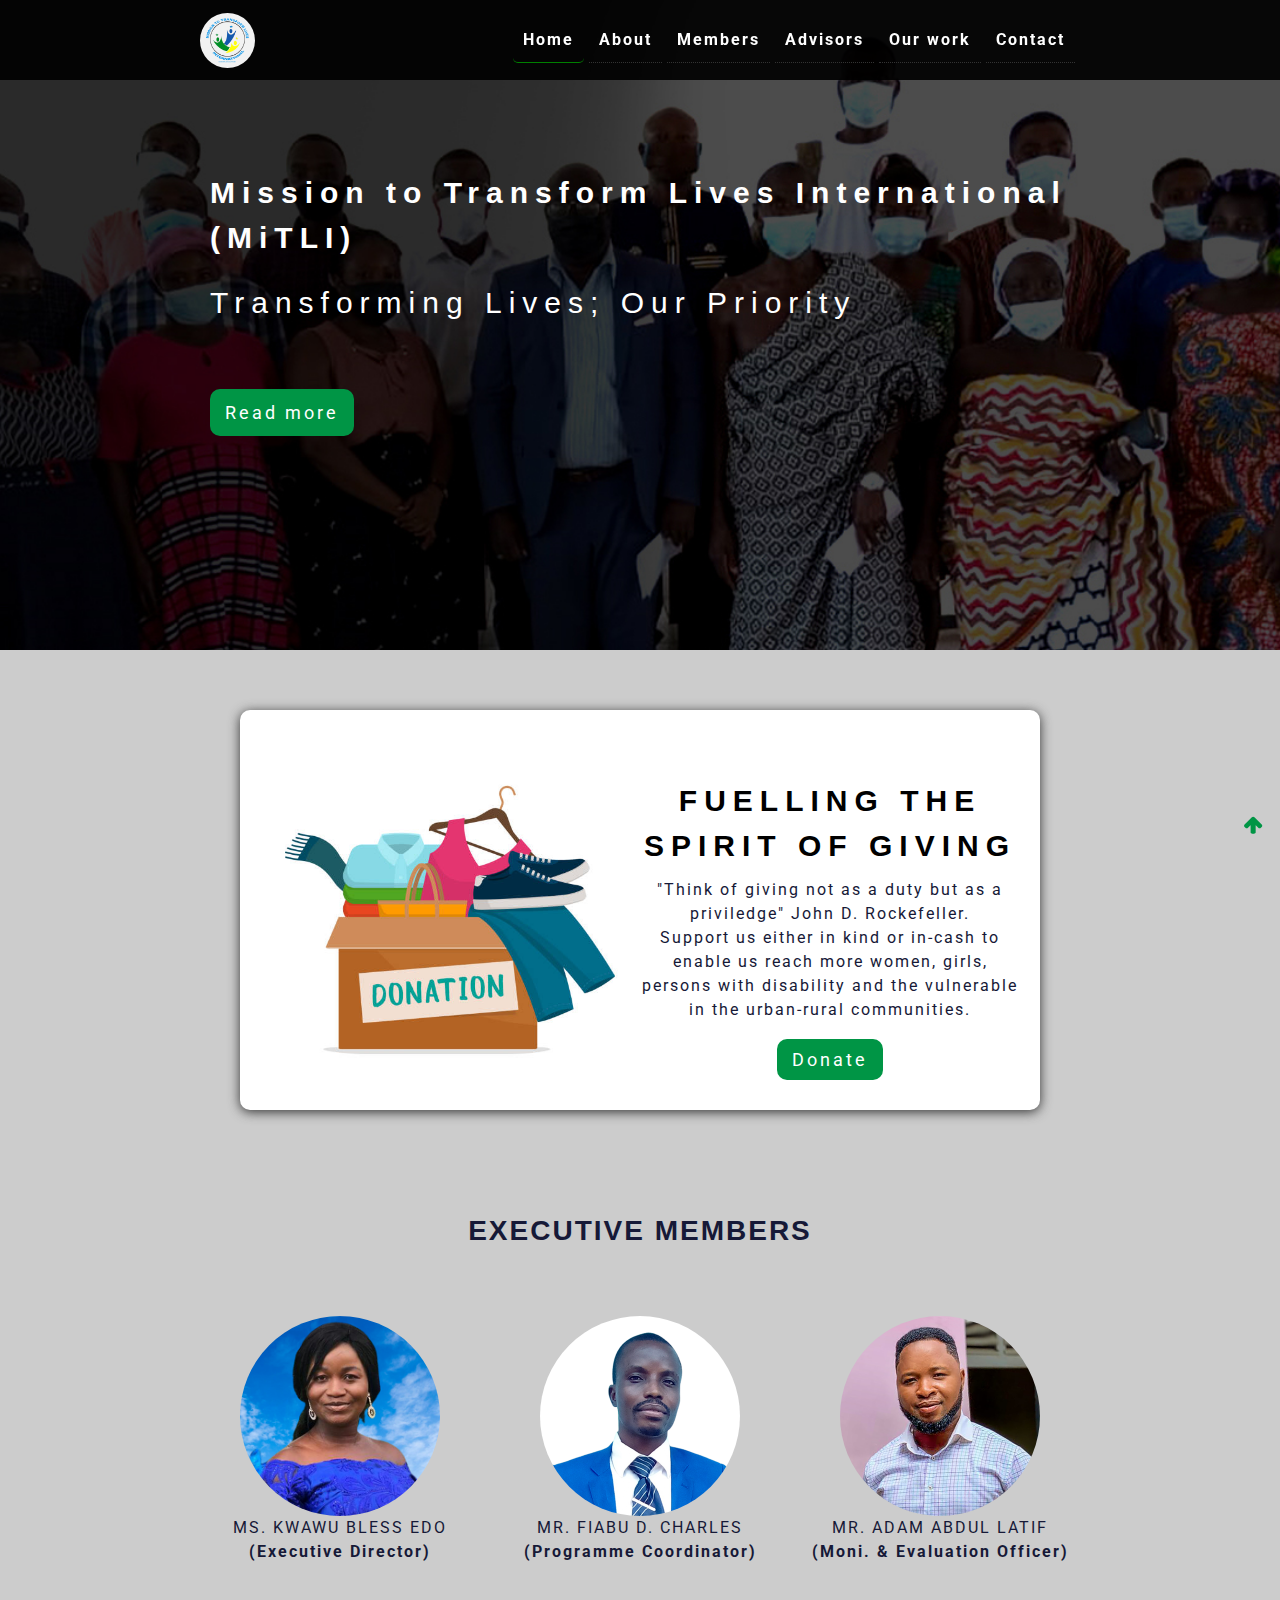
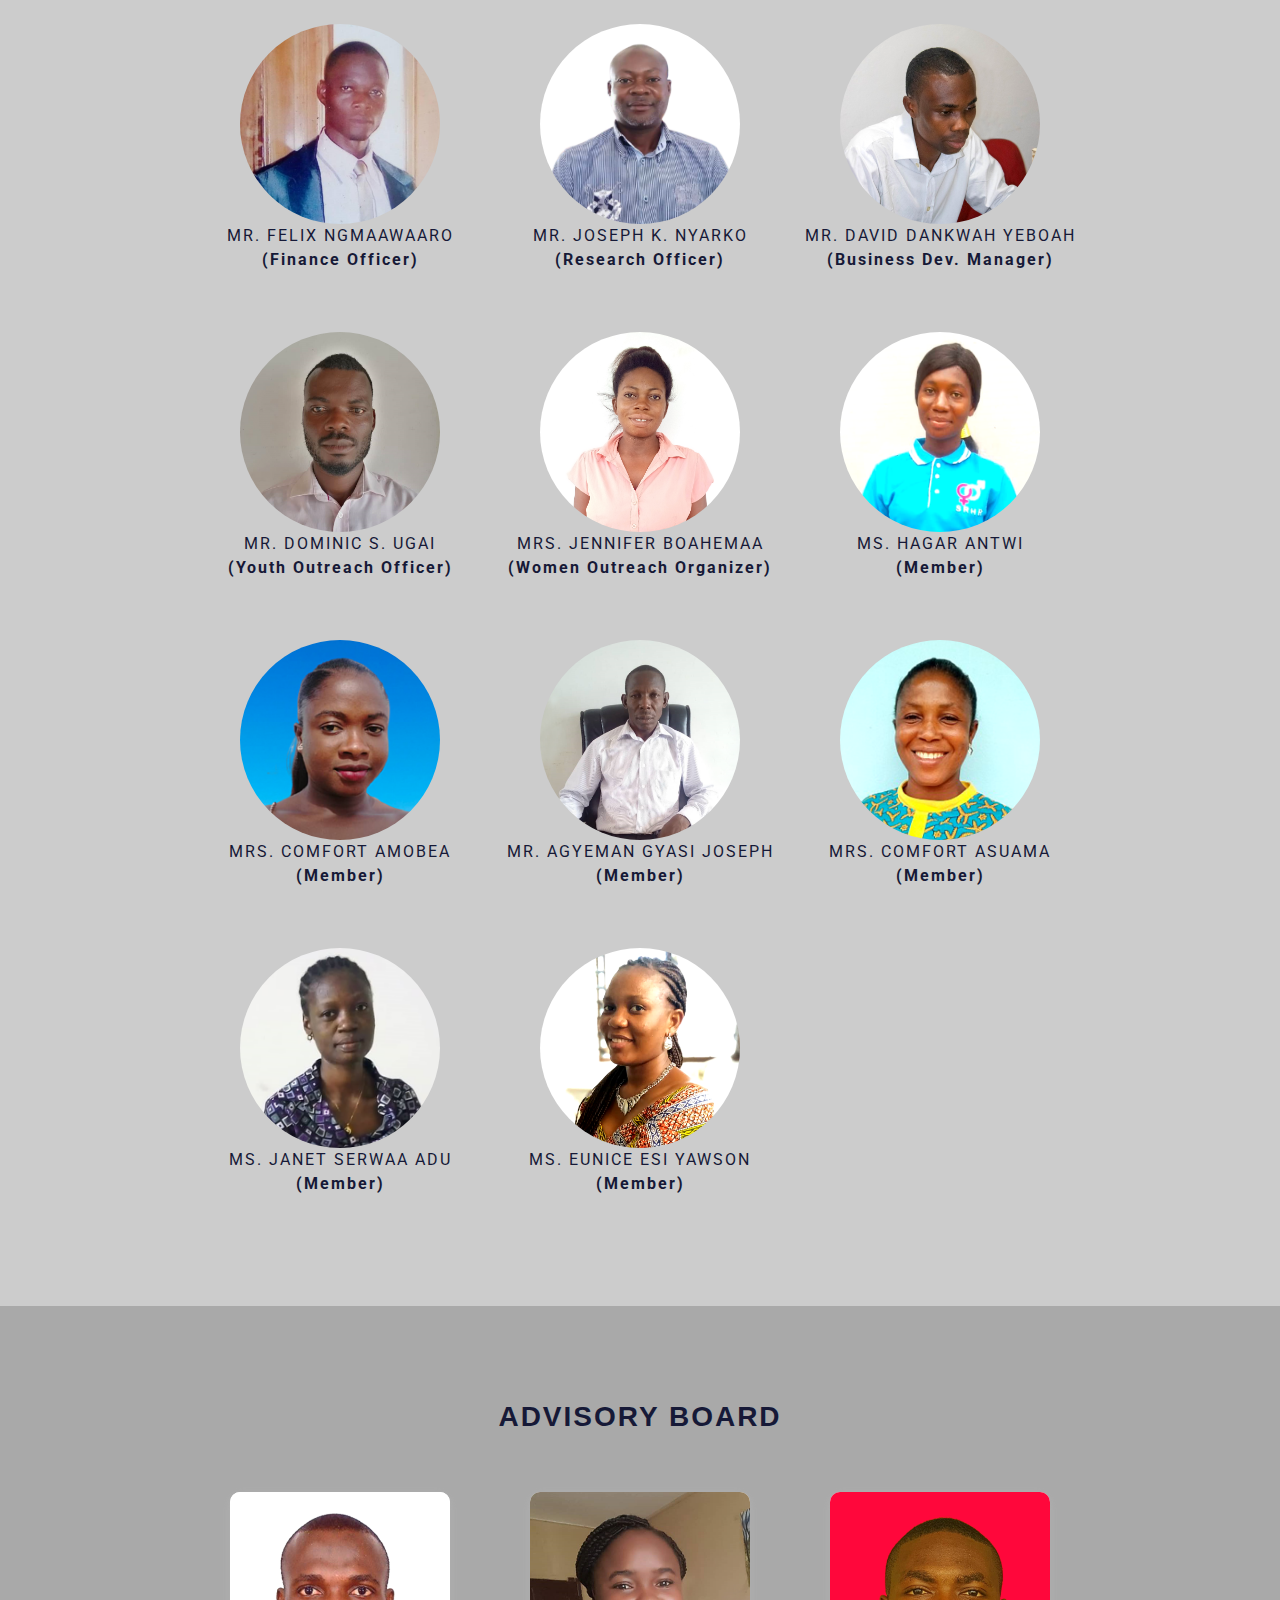
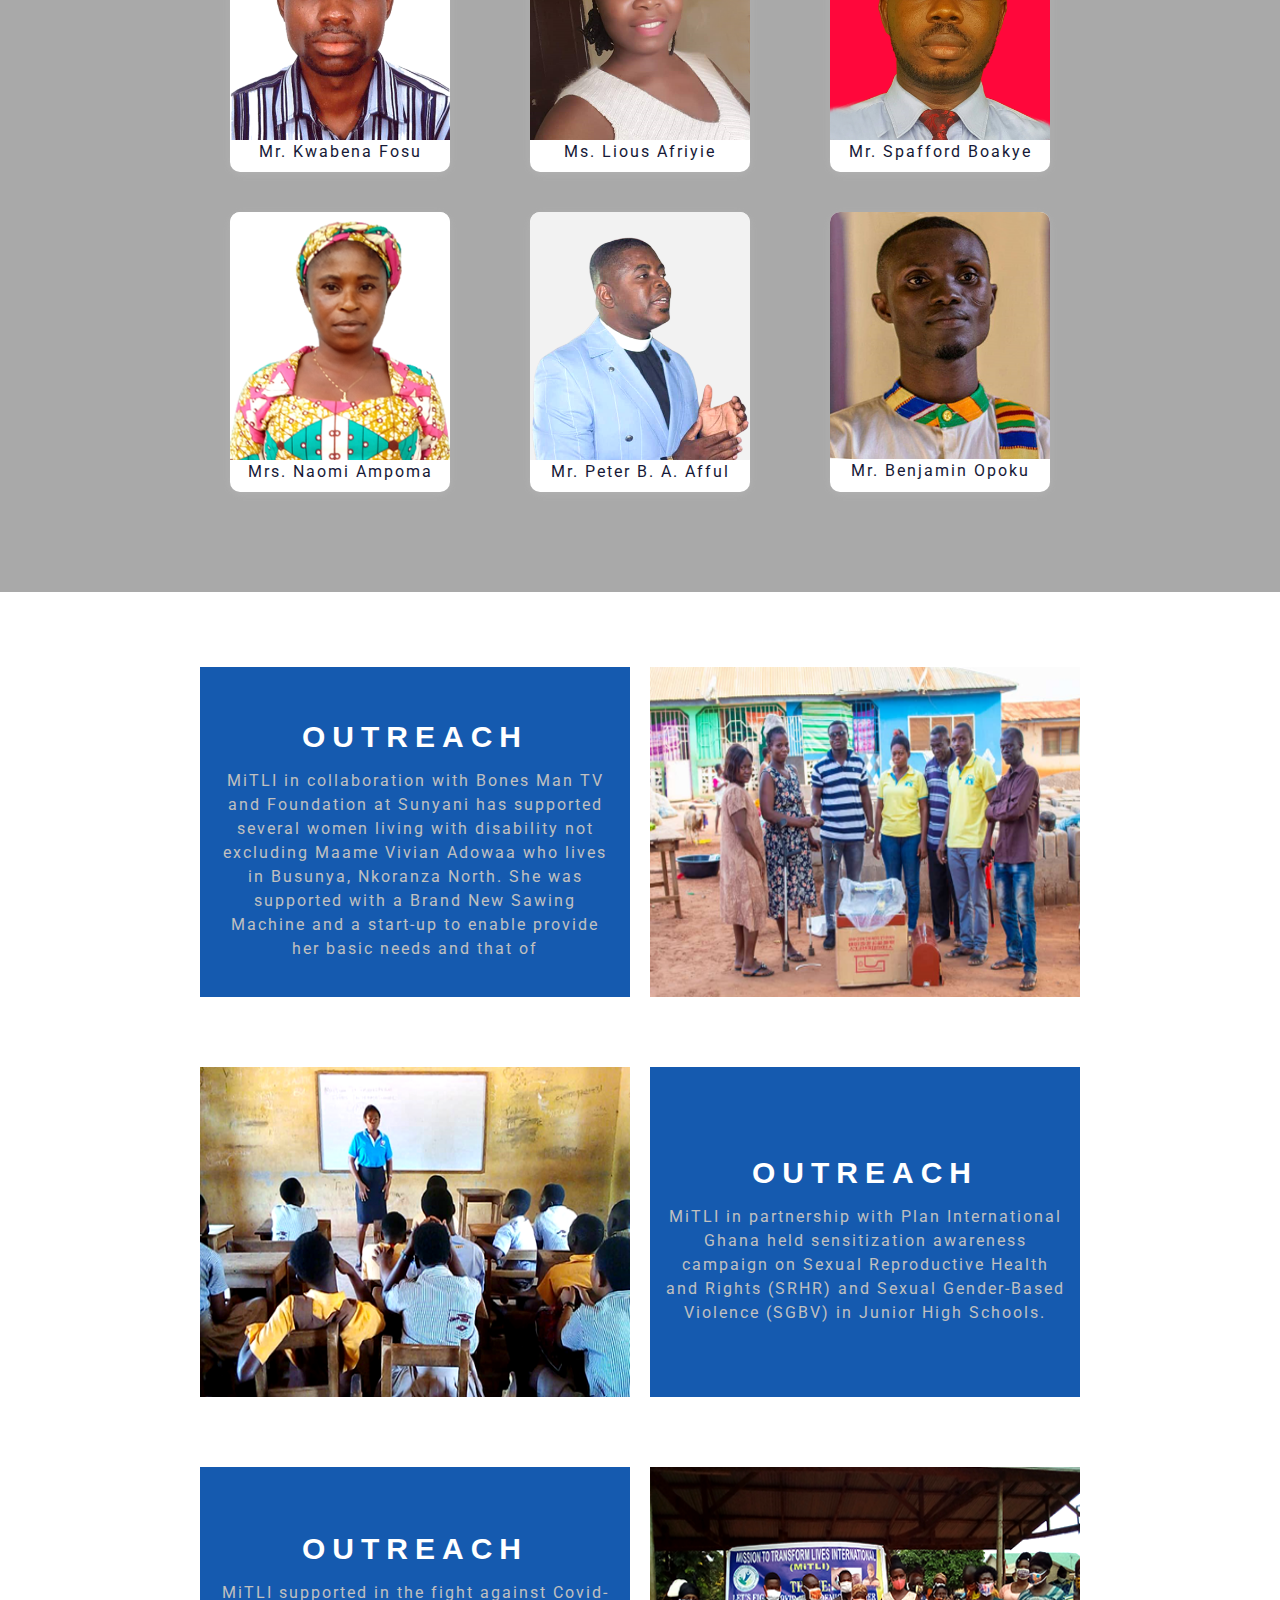
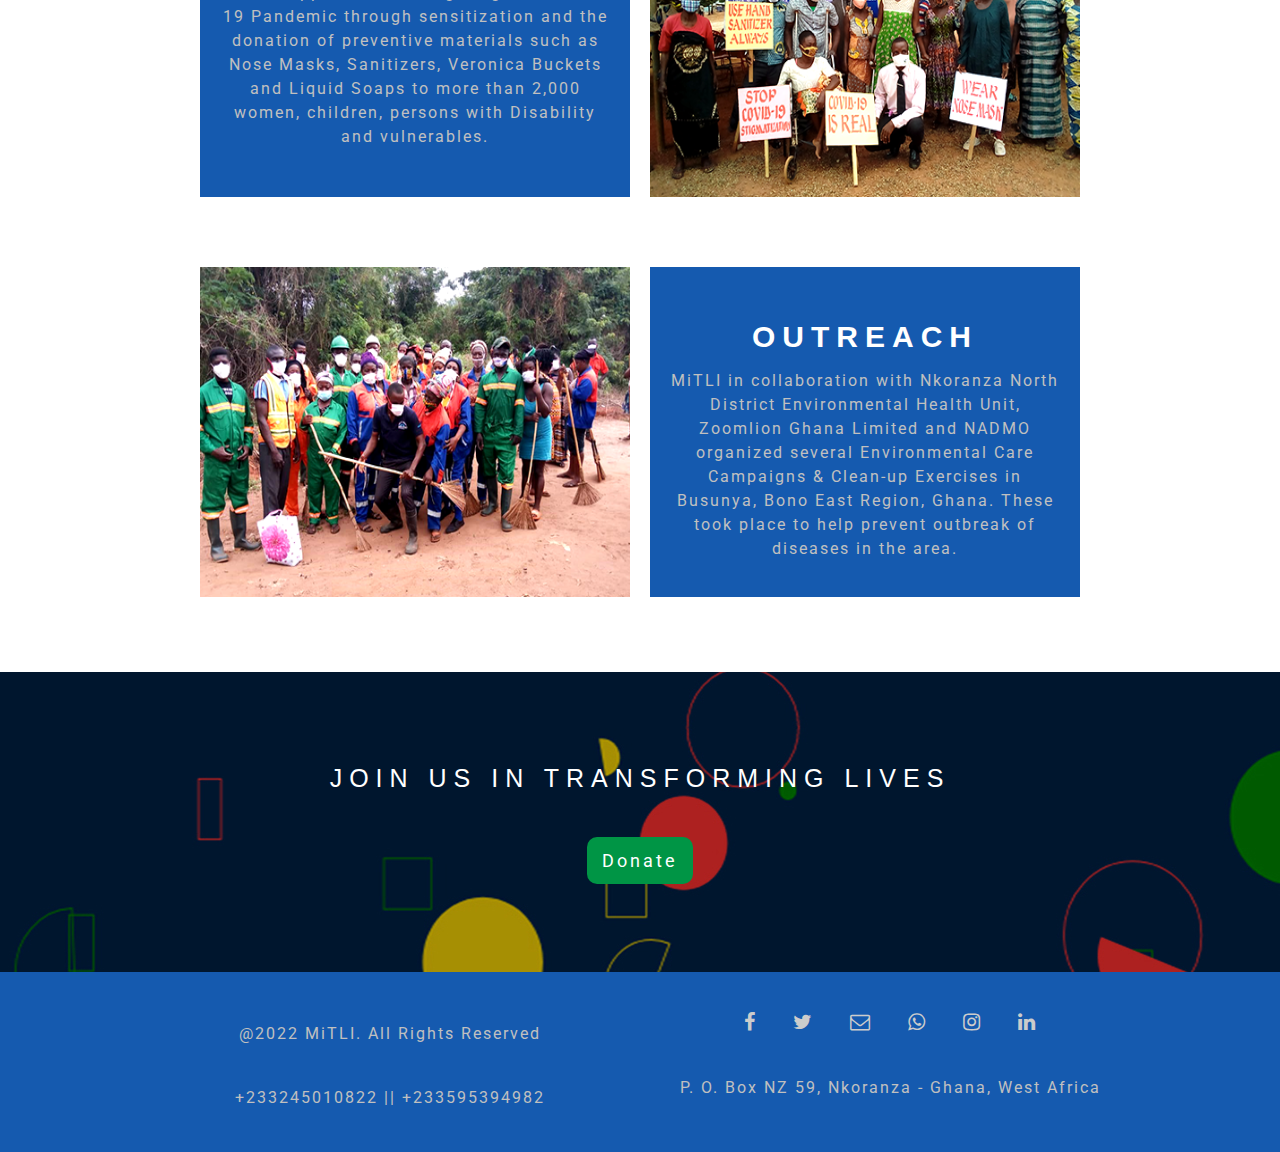
==== index.html @ 883fd6ea "initial commit" ====
<!DOCTYPE html>
<html lang="en">
<head>
	<title>MiTLI  || Transforming Lives; Our Priority</title>
	<meta charset="utf-8">
	<meta name="author" content="MiTLI">
	<meta name="viewport" content="width=device-width, initial-scale=1">
	<meta name="description" content="Mission to Transform Lives International, (MiTLI), Transforming Lives; Our Priority">
	<link rel="stylesheet" href="https://cdnjs.cloudflare.com/ajax/libs/font-awesome/4.7.0/css/font-awesome.min.css">
	<link rel="fa icon" type="short icon" href="images/logo.png">
	<link rel="stylesheet" href="css/style.css">
	<link rel="stylesheet" href="css/w3.css">
	<link rel="preconnect" href="https://fonts.googleapis.com">
	<link rel="preconnect" href="https://fonts.gstatic.com" crossorigin>
	<link href="https://fonts.googleapis.com/css2?family=Roboto&display=swap" rel="stylesheet">
</head>
<body>

	<!--Contact Module-->
			<section class="contact_overlay" id="contact_overlay">
				<div class="contact_wrap">
					<i class="fa fa-times close_contact" onclick="closeContact()"></i>
					
					<div>
						<h4>Find us on Google Map</h4><hr>
						<div class="map-wrapper" style="height: 100%; width: 100%;">
							<a href="https://www.google.com/maps/place/Nkoranza+North+District+Assembly/@7.6869,-1.659066,6450m/data=!3m1!1e3!4m5!3m4!1s0x0:0x20e5cdeba1b98880!8m2!3d7.6841177!4d-1.6507992?hl=en-US" target="_blank">
							<img src="images/map.png" alt="Map">
							</a>
						</div>	
					</div>

					<div>
						<h4>HOTLINES</h4><hr>
						<p>
						    <a href="tel: +233245010822">
						     <i class="fa fa-phone phone"></i>  +233 (0) 245010822 </a>
						 </p>
						    
						<p>
						    <a href="tel:+233595394982">
						   <i class="fa fa-phone phone"></i>  +233 (0) 595394982</a>
											    
						<p>
							<a href="https://wa.me/+233245010822"><i class="fa fa-whatsapp whatsapp"></i> +233 (0) 245010822 </a>
						</p>

						<p>
						     <a href="mailto:mitlifoundation@yahoo.com"><i class="fa fa-envelope mail"></i> mitlifoundation@yahoo.com </a>
						</p>
						<h4>ADDRESS</h4><hr>
						<p>
							Mission to Transform Lives International<br>
							P. O. Box NZ 59<br>
							Nkoranza, Bono East<br>
							Ghana-West Africa<br>
							<i class="fa fa-map-marker"> BN-0024-4702</i>
						</p>
						
					</div>
				</div>
			</section>
			<!--End of Contact Module-->


	<!--Header & navigation-->
	<header>
		<div class="icons_wrap">
			<a href="#"><img src="images/logo.png" alt="logo" class="logo w3-animate-opacity"></a>
			<span>
				<a href="mailto:mitlifoundation@yahoo.com" title="send us a mail"><i class="fa fa-envelope-o w3-animate-opacity"></i> </a>
				<a href="https://www.facebook.com/Transformlivesi" title="follow us on facebook" target="_blank"><i class="fa fa-facebook w3-animate-opacity"></i></a>
				<a href="https://wa.me/+233245010822" title="chat us on whastApp"><i class="fa fa-whatsapp w3-animate-opacity"></i></a>
				<a href="#" title="follow us on instagram"><i class="fa fa-instagram w3-animate-opacity"></i></a>
			</span>
			<span title="Navigation Menu">
				<i class="fa fa-bars navMenu btn w3-animate-opacity">	
			</i><span>
		</div>

    <div class="nav-wrapper">   
       <!--Mobile phone navigation-->
		<nav class="mobileNav">
			<ul>
				<i class="fa fa-bars close_btn btn w3-animate-opacity" title="Close menu"></i>
				<a href="#" ><li class="active" onclick="closeNav2()">Home</li></a>
				<a href="about.html"><li onclick="closeNav2()">About</li></a>
				<a href="#executives"><li onclick="closeNav2()">Members</li></a>
				<a href="#advisors"><li onclick="closeNav2()">Advisors</li></a>
				<a href="#our_work"><li onclick="closeNav2()">Our work</li></a>
				<a ><li onclick="openContact(),closeNav2()">Contact</li></a>
			</ul>
		</nav>  
	<!--End of Mobile phone navigation-->

	<!--Desktop navigation-->
		<div class="desktopNav_wrap">
			<nav class="desktopNav container w3-animate-opacity">
				<a href="#"><img src="images/logo2.png" alt="logo" class="logo w3-animate-opacity"></a>
			<ul>
				<a href="#" ><li class="active li">Home</li></a>
				<a href="about.html"><li>About</li></a>
				<a href="#executives"><li>Members</li></a>
				<a href="#advisors"><li>Advisors</li></a>
				<a href="#our_work"><li>Our work</li></a>
				<a ><li onclick="openContact()">Contact</li></a>
			</ul>
			</nav>
		</div>
    </div>

		<!--End of navigation-->	
		<div class="container">
            <article>
				<h1 class="w3-animate-opacity">Mission to Transform Lives International<br>(MiTLI)</h1>
				<h2>Transforming Lives; Our Priority</h2><br>
				<a href="about.html" class="cta_btn w3-animate-opacity">Read more</a>
			</article>
		</div>
	</header>
	<!--End of header & navigation-->

	<!--Main container-->
	<main class="main">
		<div class="wlc_address">
			<img src="images/img_1.jpg" alt="Outreach Service picture">
			<article>
				<h2>FUELLING THE SPIRIT OF GIVING</h2>
				<p>
					"Think of giving not as a duty but as a priviledge" John D. Rockefeller.<br>
					Support us either in kind or in-cash to enable us reach more women, girls, persons with disability and the vulnerable in the urban-rural communities.
				</p><br>
				<a href="payment" class="cta_btn">Donate</a>
			</article>
		</div>
	
		<!--Start of executive members container-->
		<div class="exe_members_wrap" id="executives">
			<h3>EXECUTIVE MEMBERS</h3><br>
			<div class="exe_members container">
				
				<span class="exe_member_info">
					<img src="images/executives/edo.png" alt="MS. KWAWU BLESS EDO">
					<caption>MS. KWAWU BLESS EDO<br><strong>(Executive Director)</strong></caption>
				</span>
					
				<span class="exe_member_info">
					<img src="images/executives/charles.png" alt="MR. FIABU D. CHARLES">
					<caption>MR. FIABU D. CHARLES<br><strong>(Programme Coordinator)</strong></caption>
				</span>
					 		
				<span class="exe_member_info">
					<img src="images/executives/latif.png" alt="MR. ADAM ABDUL LATIF">
					<caption>MR. ADAM ABDUL LATIF<br><strong>(Moni. &amp; Evaluation Officer)</strong></caption>
				</span> 
			
				<span class="exe_member_info">
					<img src="images/executives/felix.png" alt="MR. FELIX NGMAAWAARO">
					<caption>MR. FELIX NGMAAWAARO<br><strong>(Finance Officer)</strong></caption>
				</span>		 
			
				<span class="exe_member_info">
					<img src="images/executives/nyarko.png" alt="MR. JOSEPH K. NYARKO">
					<caption>MR. JOSEPH K. NYARKO<br><strong>(Research Officer)</strong></caption>
				</span>		
			
				<span class="exe_member_info">
					<img src="images/executives/david.png" alt="MR. DAVID DANKWAH YEBOAH">
					<caption>MR. DAVID DANKWAH YEBOAH<br><strong>(Business Dev. Manager)</strong></caption>
				</span>			 
			
				<span class="exe_member_info">
					<img src="images/executives/dominic.png" alt="MR. DOMINIC S. UGAI">
					<caption>MR. DOMINIC S. UGAI<br><strong>(Youth Outreach Officer)</strong></caption>
				</span>		
			
				<span class="exe_member_info">
					<img src="images/executives/jennifer.png" alt="MRS. JENNIFER BOAHEMAA">
					<caption>MRS. JENNIFER BOAHEMAA<br><strong>(Women Outreach Organizer)</strong></caption>
				</span> 
			
				<span class="exe_member_info">
					<img src="images/executives/hagar.png" alt="MS. HAGAR ANTWI">
					<caption>MS. HAGAR ANTWI<br><strong>(Member)</strong></caption>
				</span>
					
				<span class="exe_member_info">
					<img src="images/executives/amobea.png" alt="MRS. COMFORT AMOBEA">
					<caption>MRS. COMFORT AMOBEA<br><strong>(Member)</strong></caption>
				</span> 
			
				<span class="exe_member_info">
					<img src="images/executives/agyemang.png" alt="MR. AGYEMAN GYASI JOSEPH">
					<caption>MR. AGYEMAN GYASI JOSEPH<br><strong>(Member)</strong></caption>
				</span>
				
				<span class="exe_member_info">
					<img src="images/executives/asuama.png" alt="MRS. COMFORT ASUAMA">
					<caption>MRS. COMFORT ASUAMA<br><strong>(Member)</strong></caption>
				</span>
			
				<span class="exe_member_info">
					<img src="images/executives/janet.png" alt="MS. JANET SERWAA ADU">
					<caption>MS. JANET SERWAA ADU<br><strong>(Member)</strong></caption>
				</span>
						
				<span class="exe_member_info">
					<img src="images/executives/eunice.png" alt="MS. EUNICE ESI YAWSON">
					<caption>MS. EUNICE ESI YAWSON<br><strong>(Member)</strong></caption>
				</span>
			</div>
		</div>
		<!--End of executive members container-->
	
		<!--Start of Advisory board members-->
		<div class="advs_members_wrap" id="advisors">
			<h3>ADVISORY BOARD</h3><br>
			<div class="advs_members container">
	
				<div class="advs_member_card">
					<img src="images/advisors/fosu.png" alt="Mr. Kwabena Fosu">
					<caption>Mr. Kwabena Fosu</caption>
				</div>
			
				<div class="advs_member_card">
					<img src="images/advisors/afriyie.png" alt="Ms. Lious Afriyie">
					<caption>Ms. Lious Afriyie</caption>
				</div>
			
				<div class="advs_member_card">
					<img src="images/advisors/boakye.png" alt="Mr. Spafford Boakye">
					<caption>Mr. Spafford Boakye</caption>
				</div>
				 
				<div class="advs_member_card">
					<img src="images/advisors/naomi.png" alt="Mrs. Naomi Ampoma">
					<caption>Mrs. Naomi Ampoma</caption>
				</div>
			
				<div class="advs_member_card">
					<img src="images/advisors/afful.png" alt="Mr. Peter B. A. Afful">
					<caption>Mr. Peter B. A. Afful</caption>
				</div>
			
				<div class="advs_member_card">
					<img src="images/advisors/opoku.png" alt="Mr. Benjamin Opoku">
					<caption>Mr. Benjamin Opoku</caption>
				</div>
				
			</div>
		</div>
	
	
		<div class="activities_wrap" id="our_work">
			
			<div class="activity conainer">
				<article>
					<h2>OUTREACH</h2>
					<p>
					   MiTLI in collaboration with Bones Man TV and Foundation at Sunyani has supported several women living with disability not excluding Maame Vivian Adowaa who lives in Busunya, Nkoranza North. She was supported with a Brand New Sawing Machine and a start-up to enable provide her basic needs and that of
					</p>
				</article>
				<img src="images/d1.png" alt="OUTREACH">
			</div>
		
			<div class="activity conainer">
				<img src="images/students.png" alt="OUTREACH">
				<article>
					<h2>OUTREACH</h2>
					<p>
					   MiTLI in partnership with Plan International Ghana held sensitization awareness campaign on 
					   Sexual Reproductive Health and Rights (SRHR) and Sexual Gender-Based Violence (SGBV) in Junior High Schools.
					</p>
				</article>
			</div>
		
			<div class="activity conainer">
				<article>
					<h2>OUTREACH</h2>
					<p>
					   MiTLI supported in the fight against Covid-19 Pandemic through sensitization and the donation of preventive 
					   materials such as Nose Masks, Sanitizers, Veronica Buckets and Liquid Soaps to more than 2,000 women, children, 
					   persons with Disability and vulnerables.
					</p>
				</article>
				<img src="images/covid19.png" alt="OUTREACH">
			</div>
		
			<div class="activity conainer">
				<img src="images/cleanup.png" alt="OUTREACH">
				<article>
					<h2>OUTREACH</h2>
					<p>
					   MiTLI in collaboration with Nkoranza North District Environmental Health Unit, Zoomlion Ghana Limited and NADMO 
					   organized several Environmental Care Campaigns &amp; Clean-up Exercises in Busunya, Bono East Region, Ghana.
						These took place to help prevent outbreak of diseases in the area.
					</p>
				</article>
			</div>
		</div>
	</main>

	<div class="cta_wrap">
		<h2>JOIN US IN TRANSFORMING LIVES</h2>
		<a href="payment" class="cta_btn w3-animate-opacity" title="Make a donation">Donate</a>
	</div>

	<footer>
		<span class="scroll-top-icon w3-animate-opacity" id="scrolltop" onclick="scrolltop()" title="Scroll Top">
			<i class="fa fa-arrow-up"></i>
		</span>
		<div class="footer_info_wrap">
			<p class="footer_info">
				@2022 MiTLI. All Rights Reserved
			</p>
			<span class="footer_info">
				<a href="https://www.facebook.com/Transformlivesi" title="follow us on facebook" target="_blank"><i class="fa fa-facebook w3-animate-opacity"></i></a>
				<a href="https://www.twitter.com/MissionLives" title="follow us on twitter" target="_blank"><i class="fa fa-twitter w3-animate-opacity"></i></a>
				<a href="mailto:mitlifoundation@yahoo.com" title="send us a mail" target="_blank"><i class="fa fa-envelope-o w3-animate-opacity"></i> </a>
				<a href="https://wa.me/+233245010822" title="chat us on whastApp" target="_blank"><i class="fa fa-whatsapp w3-animate-opacity"></i></a>
				<a href="https://www.instagram.com/mitlifoundation" title="follow us on instagram" target="_blank"><i class="fa fa-instagram w3-animate-opacity"></i></a>
				<a href="https://www.linkedin.com/company/mission-to-transform-lives-international" title="follow us on linkedin" target="_blank"><i class="fa fa-linkedin w3-animate-opacity"></i></a>
			</span>
			<p class="footer_info">
				<a href="callto:+233245010822" title="make a call">+233245010822 || +233595394982 </a>
			</p>
			<p>P. O. Box NZ 59, Nkoranza - Ghana, West Africa</p>
	</div>
	</footer>
</body>
<script type="text/javascript" src="js/main.js"></script>
</html>
---- css/style.css ----
*{	
	color: #161937;
	padding: 0; margin: 0; 
	font-family: 'Roboto', sans-serif;
	letter-spacing: 2px;
	text-decoration: none;
	box-sizing: border-box; 
	font-size: 16px; list-style: none;
	outline: none; transition: 0.1s;
	scroll-behavior: smooth;
}


html,body{
	scroll-behavior: smooth;
	background-color: #ccc;
}


/*Media queries for smartphones*/

header{
	width: 100%;
	padding-top: 80px;
	height: 650px;
	position: relative;
	background-size: cover;
	background-attachment: fixed;
	background-position: center;
	background-repeat: no-repeat;
	background-image: url(../images/background.jpg);
}

img{cursor: pointer;}

.logo{width: 40px;}

.icons_wrap{
	top: 0;
	width: 100%;
	background: #f2f2f2;
	height: 70px;
	padding: 10px 20px;
	display: flex;
	position: fixed;
	align-items: center;
	box-shadow: 0 2px 8px #333;
	justify-content: space-between;
}

.icons_wrap a{
	font-size: 14px;
	cursor: pointer;
	margin-right: 15px;
}

.icons_wrap a .fa{
	font-size: 18px;
}

.desktopNav{
	display: none;
}

.navMenu{
	top: 80px;
	right: 15px;
	font-size: 18px;
	cursor: pointer;
}

.close_btn{
	top: 22px;
	right:13px;
	font-size: 18px;
	padding: 5px 7px;
	cursor: pointer;
	position: absolute;
}

.mobileNav{
	top: 0;
	z-index: 999;
	width: 100vw;
	overflow: hidden;
	height: 0;
	position: fixed;
	background: #ccc;
	border-bottom-left-radius: 10px;
	border-bottom-right-radius: 10px;
	box-shadow: 0 2px 8px #333;
}

nav ul li:hover,active,focus{
	color: green;
}


nav ul a li {
	font-weight: bold;
	cursor: pointer;
	padding: 15px 40px;
	border-bottom: 1px dotted #333;
}

.active{
	color: green;
}

header article{
	padding: 10px 20px;
	display: flex;
	flex-direction: column;
	align-items: flex-start;
	justify-content: space-between;
}

header article h1, h2{
	width: 100%;
	color:  white;
	font-size: 30px;
	font-weight: bold;
	letter-spacing: 7px;
}

.cta_btn{
	color: white;
	border:  none;
	font-size: 18px;
	margin-top: 30px;
	transition: 0.2s;
	padding: 10px 15px;
	letter-spacing: 3px;
	border-radius: 10px;
	background: #009545;
}

.cta_btn:hover,active,focus{
	opacity: 0.9;
	letter-spacing: 4px;
	box-shadow: 0 2px 4px #222;
}

main h2{
	font-size: 30px;
	color: black;
	font-weight: bold;
}

main h3{
	text-align: center;
	font-size: 28px;
	font-weight: bold;
}

.wlc_address{
	padding: 20px;
	display: flex;
	align-items: center;
	flex-direction: column;
	background: white;
	text-align: center;
	letter-spacing: 1px;
	justify-content: center;
}

.wlc_address p{color: #161937}
.wlc_address img{width: 300px;}

.exe_members_wrap,.advs_members_wrap{
	width: 100%;
	padding: 80px 20px;
	text-align: center;
}

.exe_members,.advs_members_wrap{
	display: flex;
	font-size: 16px;
	align-items: center;
	flex-direction: column;
	justify-content: center;
}

.exe_members img{
	width: 200px;
	border-radius: 50%;
}

.exe_members span{
	display: flex;
	margin: 30px 0;
	align-items: center;
	flex-direction: column;
	justify-content: center;
}

.advs_members_wrap{
	background: darkgray;
}

.advs_members img{
	width: 100%;
	border-top-left-radius: 10px;
	border-top-right-radius: 10px;
}

.advs_member_card{
	width: 220px;
	padding-bottom: 10px;
	height: 280px;
	margin: 20px auto;
	border-radius: 10px;
	background: white;
	box-shadow: 0 2px 8px #b1b1b1;
}

.activities_wrap{
	text-align: center;
	padding: 15px;
	background: white;
}

.activities_wrap img{
	width: 100%;
	height: 250px;
}

.activity{
	margin: 50px auto;
	display: flex;
	padding: 10px;
	flex-direction: column;
	align-items: center;
	border-bottom: 1px dotted #ccc;
	justify-content: center;
}

.activity article{
	height: auto;
	padding: 15px;
	display: flex;
	align-items: center;
	justify-content: center;
	flex-direction: column;
	background-color: #155AAF;
}

.activity h2{color: white;}
.activity p{color: #c0c0c0;}

.contact_overlay{
	top: 0;	
	width: 100%;
	z-index: 99999999;
	overflow: hidden;
	height: 100%;
	display: none;
	margin: 0 auto;
	position: fixed;
	padding: 30px 0;
	background: rgba(0,0,0,0.95);
}

.contact_wrap{
	display: flex;
	width: 300px;
	height: 100%;
	margin: 0 auto;
	flex-direction: column;
	justify-content: center;
}

.close_contact{
	top: 10px;
	right:10px;
	color: red;
	font-size: 20px;
	font-weight: bold;
	position: absolute;
	cursor: pointer;
}

.contact_wrap a, p, p .fa{color: white;}

.contact_overlay h4{
	color: white;
	font-size: 18px;
	margin: 10px 0;
	font-weight: bold;
	text-transform: uppercase;
}

.contact_overlay img{
	width: 100%;
	height:180px;
	border-radius: 10px;
}
.contact_wrap hr{
	width: 100%;
	color: white;
	margin: 10px 0;
}

.contact_overlay .fa{margin: 0;}

.contact_wrap .whatsapp{font-size: 22px; color: green;}

.contact_overlay .phone, .mail{
	color:white;
	font-size: 18px; 
	padding: 5px;
	border-radius: 15px;
}

.about_wrap article{
	padding: 100px 20px;
}

.about_wrap p{
		color: #161937;
}

.about_wrap ul{
	margin-left: 30px;
}

.about_wrap ul li{
	list-style: disc;
}

.cta_wrap{
	padding: 20px;
	height: 300px;
	display: flex;
	text-align: center;
	flex-direction: column;
	align-items: center;
	justify-content: center;
	background-attachment: fixed;
	background:url(../images/back.jpg);
}

.cta_wrap h2{
	color: white;
	font-size: 25px;
}

footer{
	font-size: 14px;
	padding: 30px 20px;
	height: 280px;
	text-align: center;
	display: flex;
	flex-direction: column;
	align-items: center;
	justify-content: center;
	background-color: #155AAF;
}

.footer_info{
	padding: 10px 0;
	border-bottom: 1px dotted #ccc;
}

footer p,a{
	color: #c0c0c0;
	letter-spacing: 2px;
	font-size: 14px;
	margin: 10px 0;
}

footer .fa{
	font-size: 20px;
	color: #ccc;
	margin: 0 15px;
}

.scroll-top-icon .fa{
	right: 0;
	color: #009545;
	bottom: 50px;
	z-index: 9999;
	cursor: pointer;
	font-size: 20px;
	font-weight: bold;
	position: fixed;
	transform: translateY(-15px);
}

.scroll-top-icon .fa:hover{
	transform: translateY(-12px);
}


/*Responsive media queries for tablets, ipads, latops & Desktops*/

@media(min-width: 600px){
	
	.wlc_address{
		width: 500px;
		margin: 0 auto;
	}

	.exe_members{
		width: 500px;
		margin: 0 auto;
	}

	.advs_members{
		width: 500px;
		margin: 0 auto;
	}

	.activity{
		width: 450px;
	}

	.contact_wrap{
		width: 300px;
	}

	.contact_wrap h3{
		font-size: 25px;
	}

	.contact-wrap img{
		height: auto;
	}
}


@media(min-width: 800px){
	
	header{
		padding-top: 150px;
	}

	.wlc_address{
		width: 700px;
		height: 450px;
		display: grid;
		margin: 60px  auto 10px auto;
		box-shadow: 0 2px 12px #333;
		border-radius: 10px;
		grid-template-columns: repeat(2, 1fr);
	}

	.wlc_address img{
		width: 100%;
	}

	.exe_members{
		width: 650px;
		display: grid;
		margin: 0 auto;
		grid-template-columns: repeat(2, 1fr);
	}
	
	.advs_members{
		width: 650px;
		display: grid;
		margin: 0 auto;
		grid-template-columns: repeat(2, 1fr);
	}

	.activity{
		width: 750px;
		height: 350px;
		margin: 50px auto;
		display: grid;
		border: none;
		grid-gap: 20px;
		align-items: center;
		border-radius: 10px;
		grid-template-columns: repeat(2, 1fr);
	}

	.activity img{
		width: 100%;
		height: 330px;
	}

	.activity article{
		height: 330px;
		padding: 15px;
		display: flex;
		align-items: center;
		justify-content: center;
		flex-direction: column;
		background-color: #155AAF;
	}
}


@media(min-width: 1000px){

	.mobileNav,.navMenu,.icons_wrap{display: none;}

	.logo{
		width: 55px;
		border-radius: 50%;
	}

	.desktopNav_wrap{
		top: 0;
		z-index: 9999;
		width: 100vw;
		height: 80px;
		position: fixed;
		display: flex;
		align-items: center;
		background: rgba(0, 0, 0, 0.9);
		justify-content: space-between;
	}

	.desktopNav{
		height: 100%;
		display: flex;
		padding: 10px 10px;
		margin: 0 auto;
		align-items: center;
		justify-content: space-between;
	}

	.desktopNav ul{
		display: flex;
		justify-content: center;
	}

	.desktopNav ul li{
		color: white;
		padding: 10px;
		margin-right: 5px;
		font-weight: bold;
	}

	nav ul li:hover,active,focus{
		color: #009545;
		background: none;
	}

	.active{
		color: green;
		border-radius: 5px;
		border-bottom: 1px solid green;
	}

	.container{
		width: 900px;
		margin: 0 auto;
		position: relative;
	}

	.wlc_address{
		width: 800px;
		height: 400px;
		grid-template-columns: repeat(2, 1fr);
	}

	.wlc_address img{
		width: 100%;
	}

	.exe_members{grid-template-columns: repeat(3, 1fr);}
	
	.advs_members{grid-template-columns: repeat(3, 1fr);}

	.activity{width: 900px;grid-template-columns: repeat(2, 1fr);}

	footer{
		padding: 30px 0;
		height: 180px;
	}

	.footer_info_wrap{
		width: 1000px;
		display: grid;
		margin: 0 auto;
		justify-content: stretch;
		grid-template-columns: repeat(2, 1fr);	
	}

	.footer_info{
		border: none;
	}

	footer p,a{
		font-size: 16px;
	}

	footer .fa{
		font-size: 20px;
	}

	footer .fa:hover{
		color: darkgray;
		font-weight: bolder;
		transform: translateY(2px);
	}

}


@media(min-width: 1366px){
	.container{
		width: 1100px;
	}

	.footer_info_wrap{
		width: 1300px;
	}
}
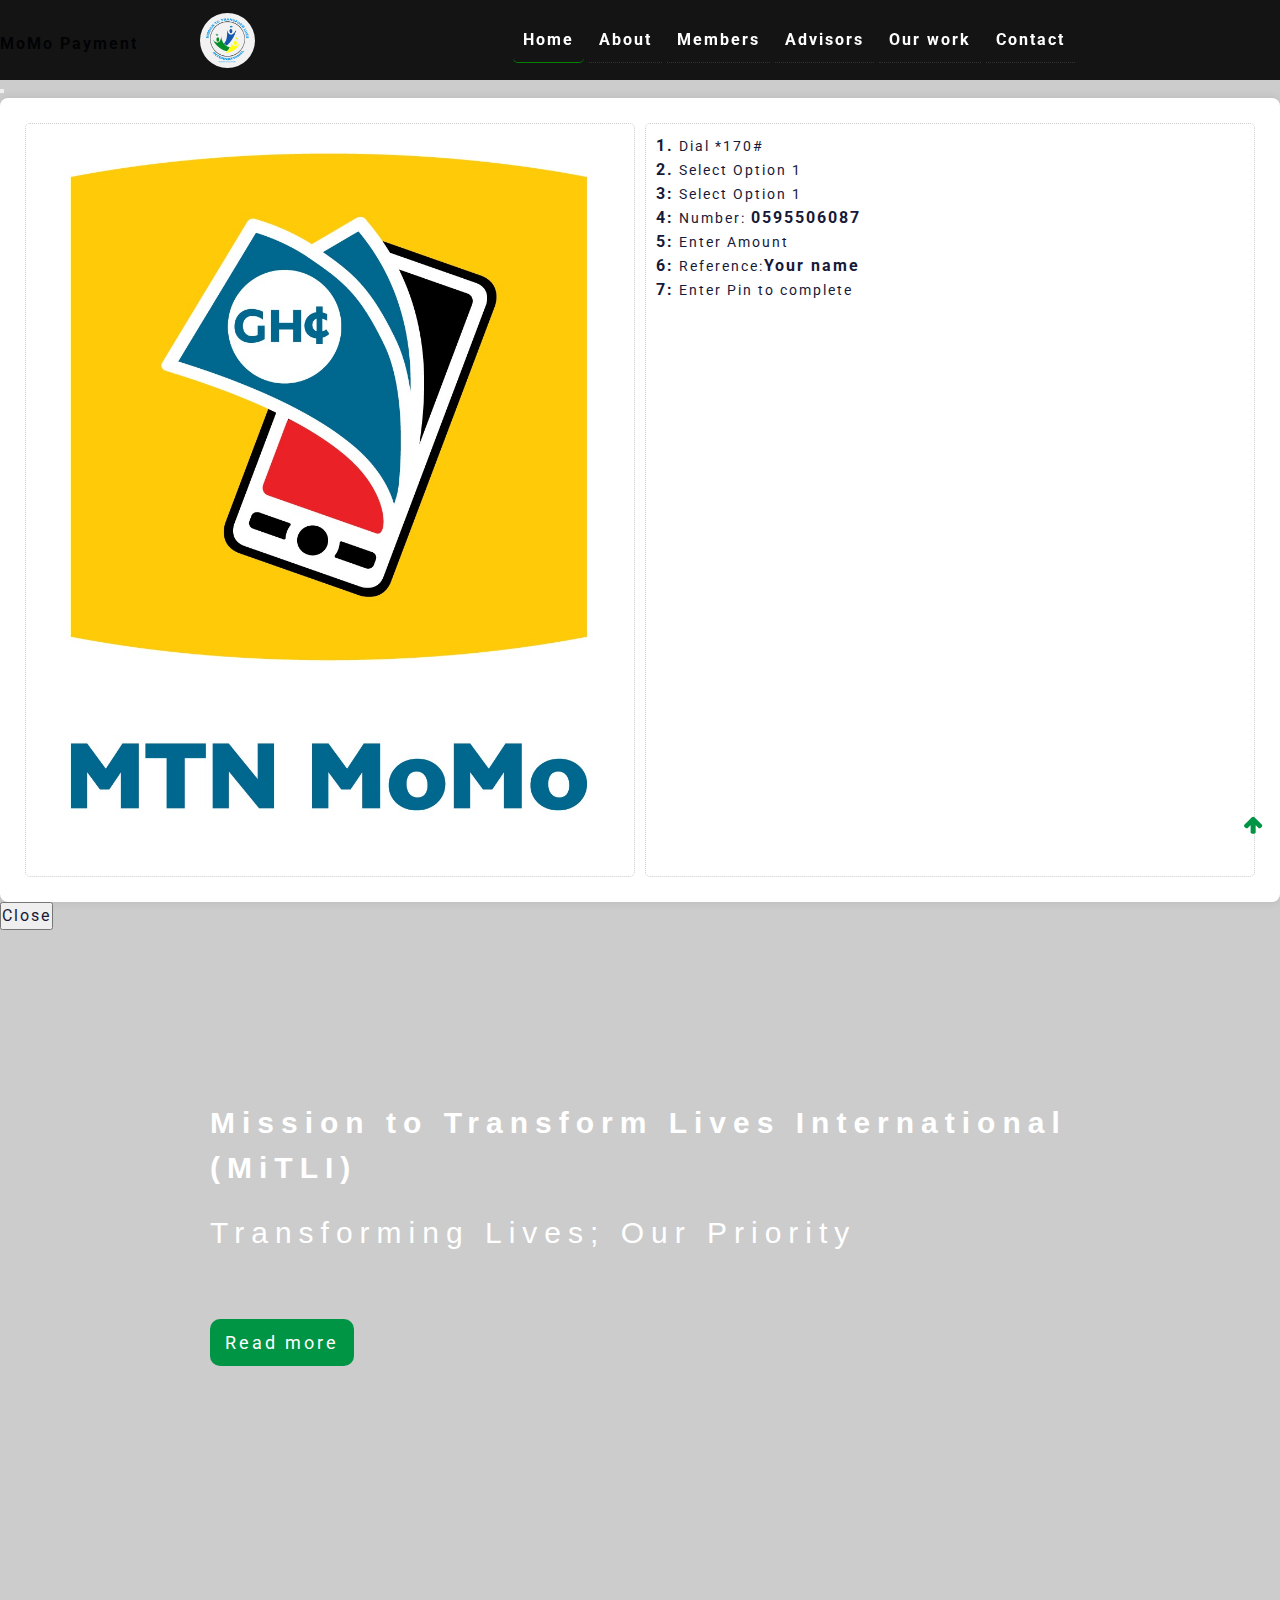
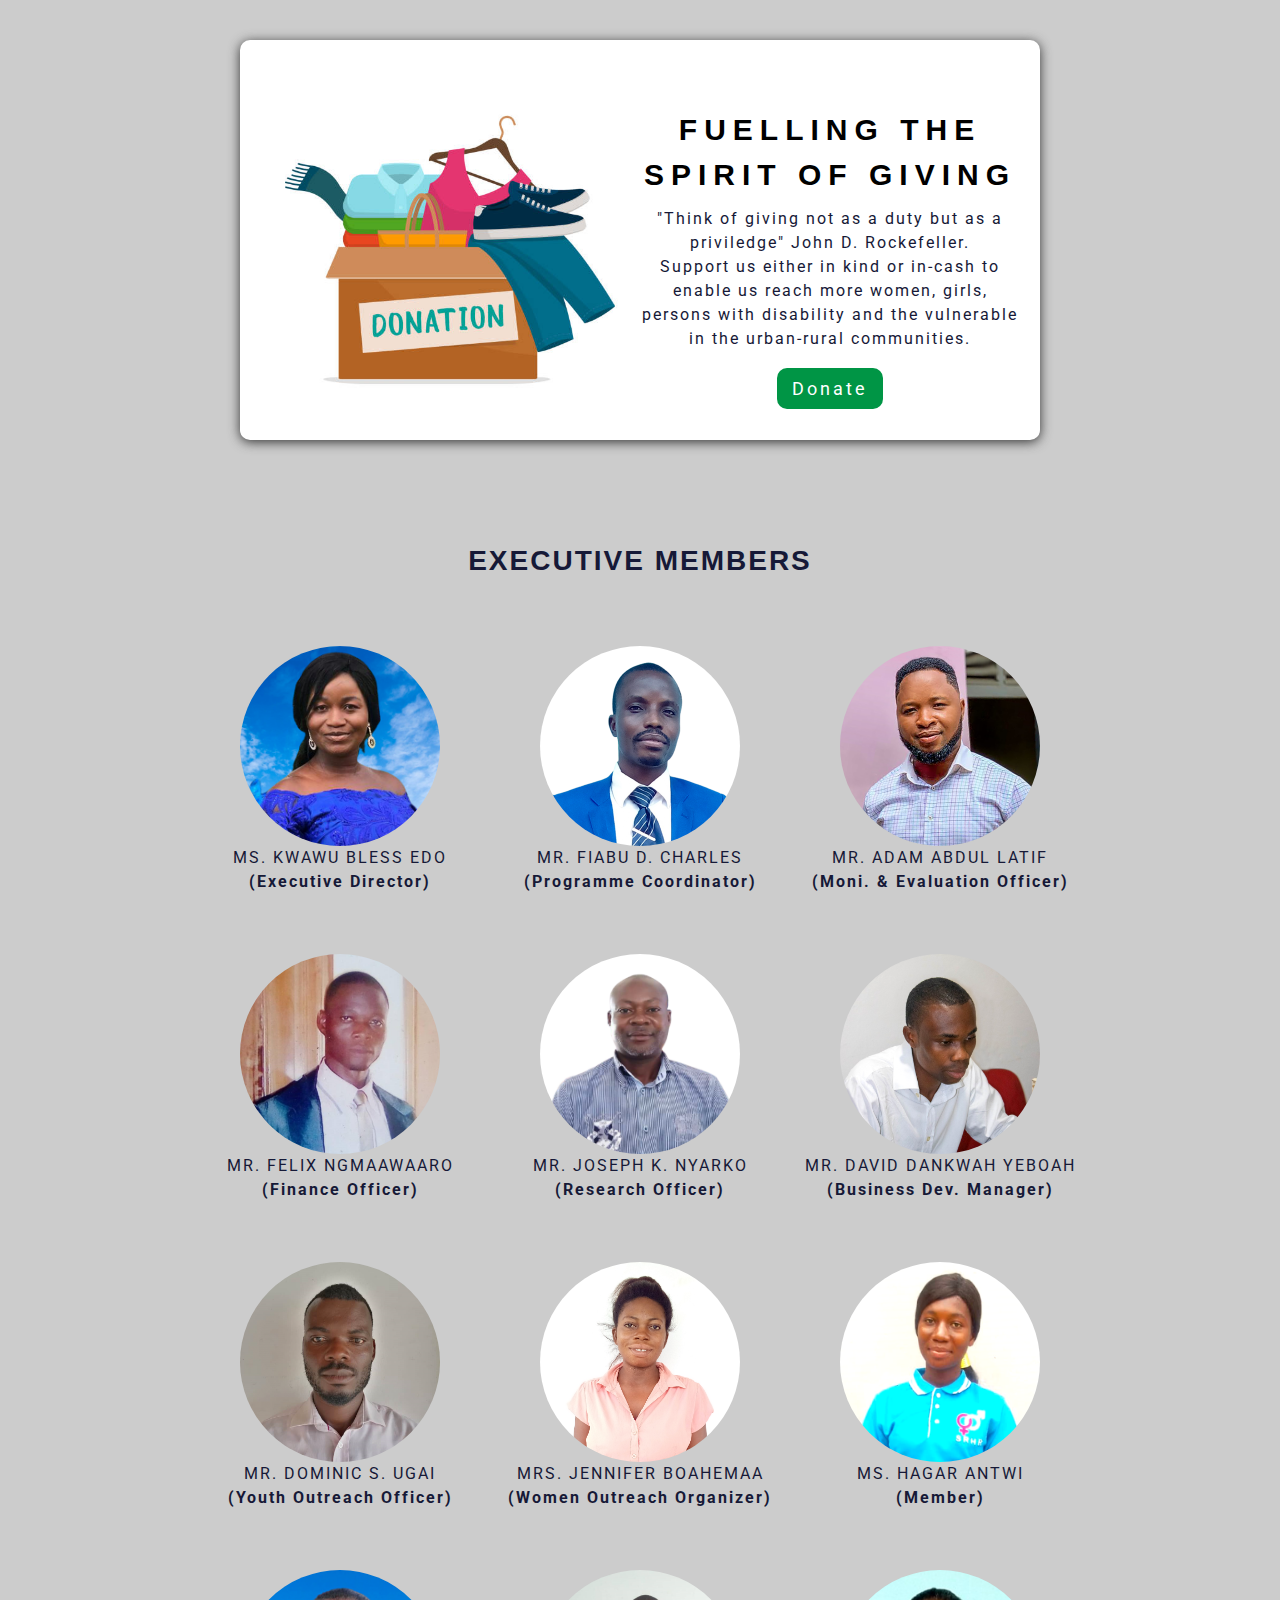
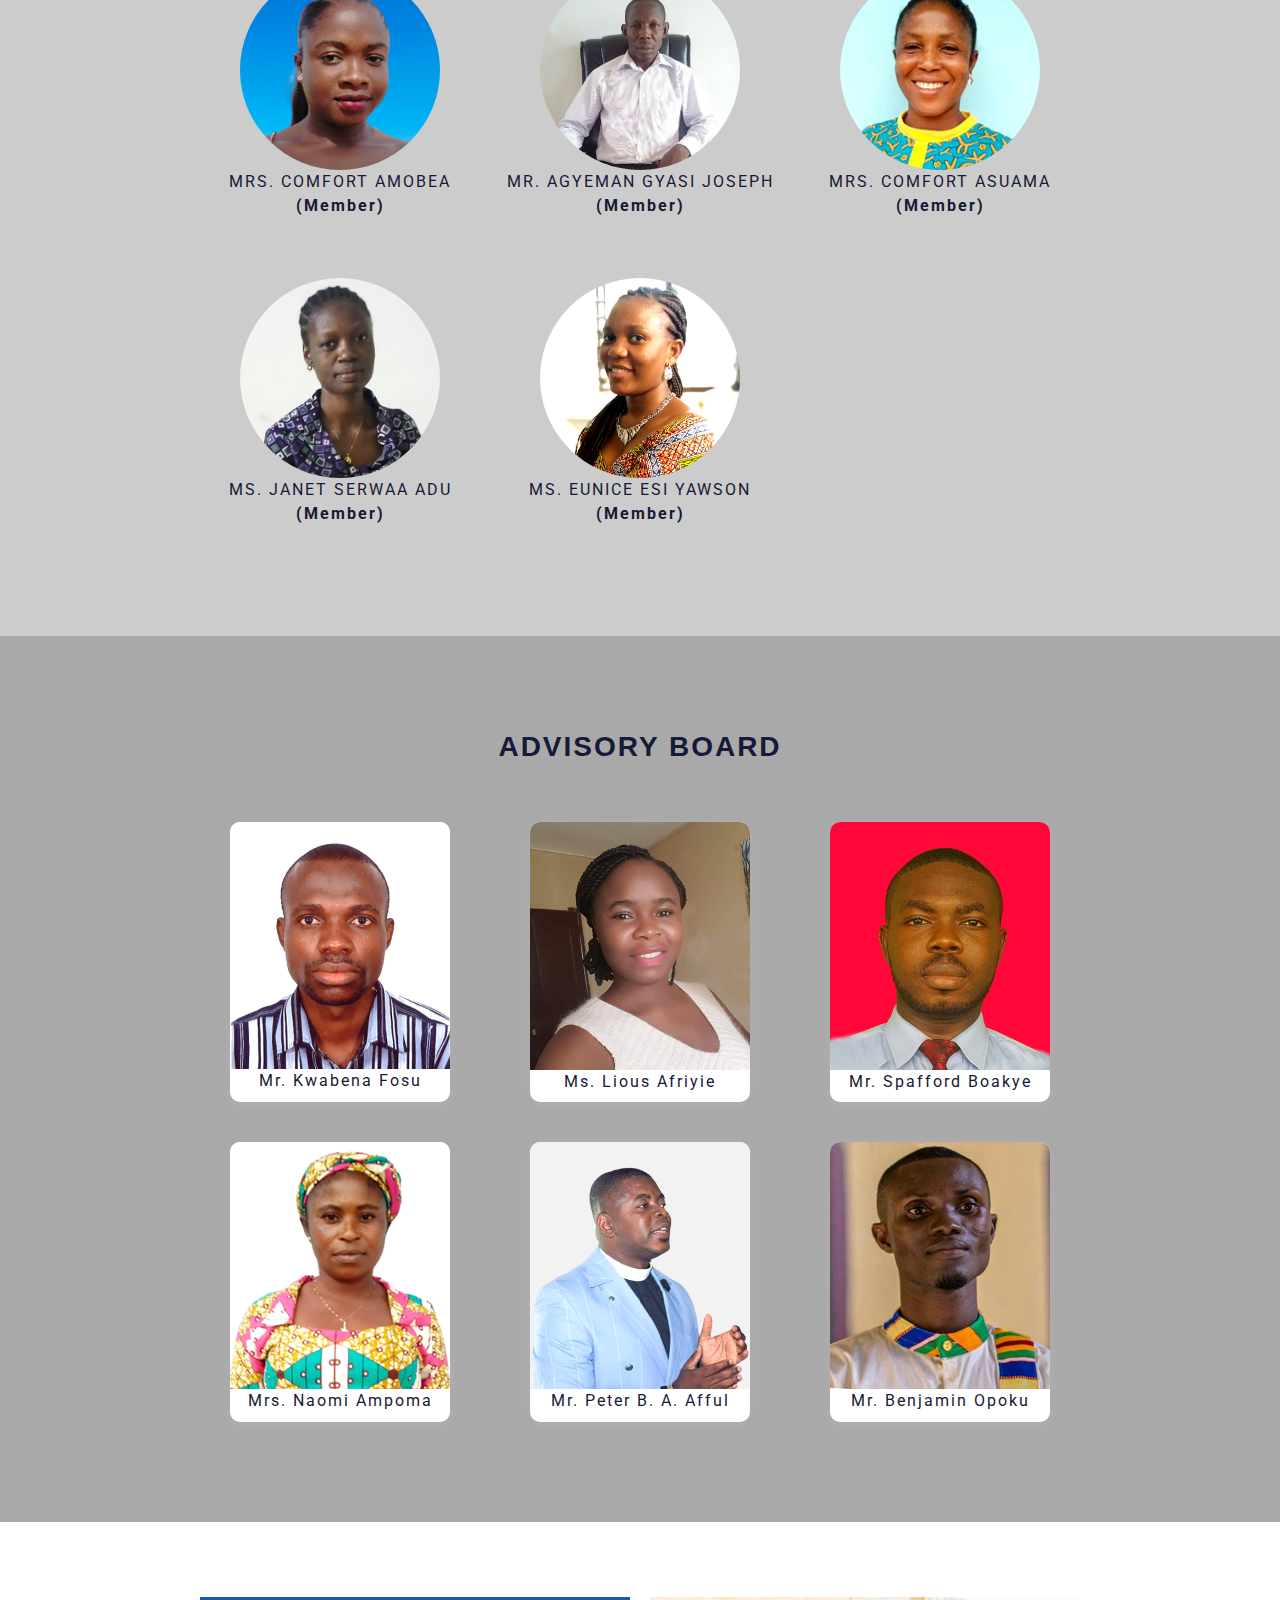
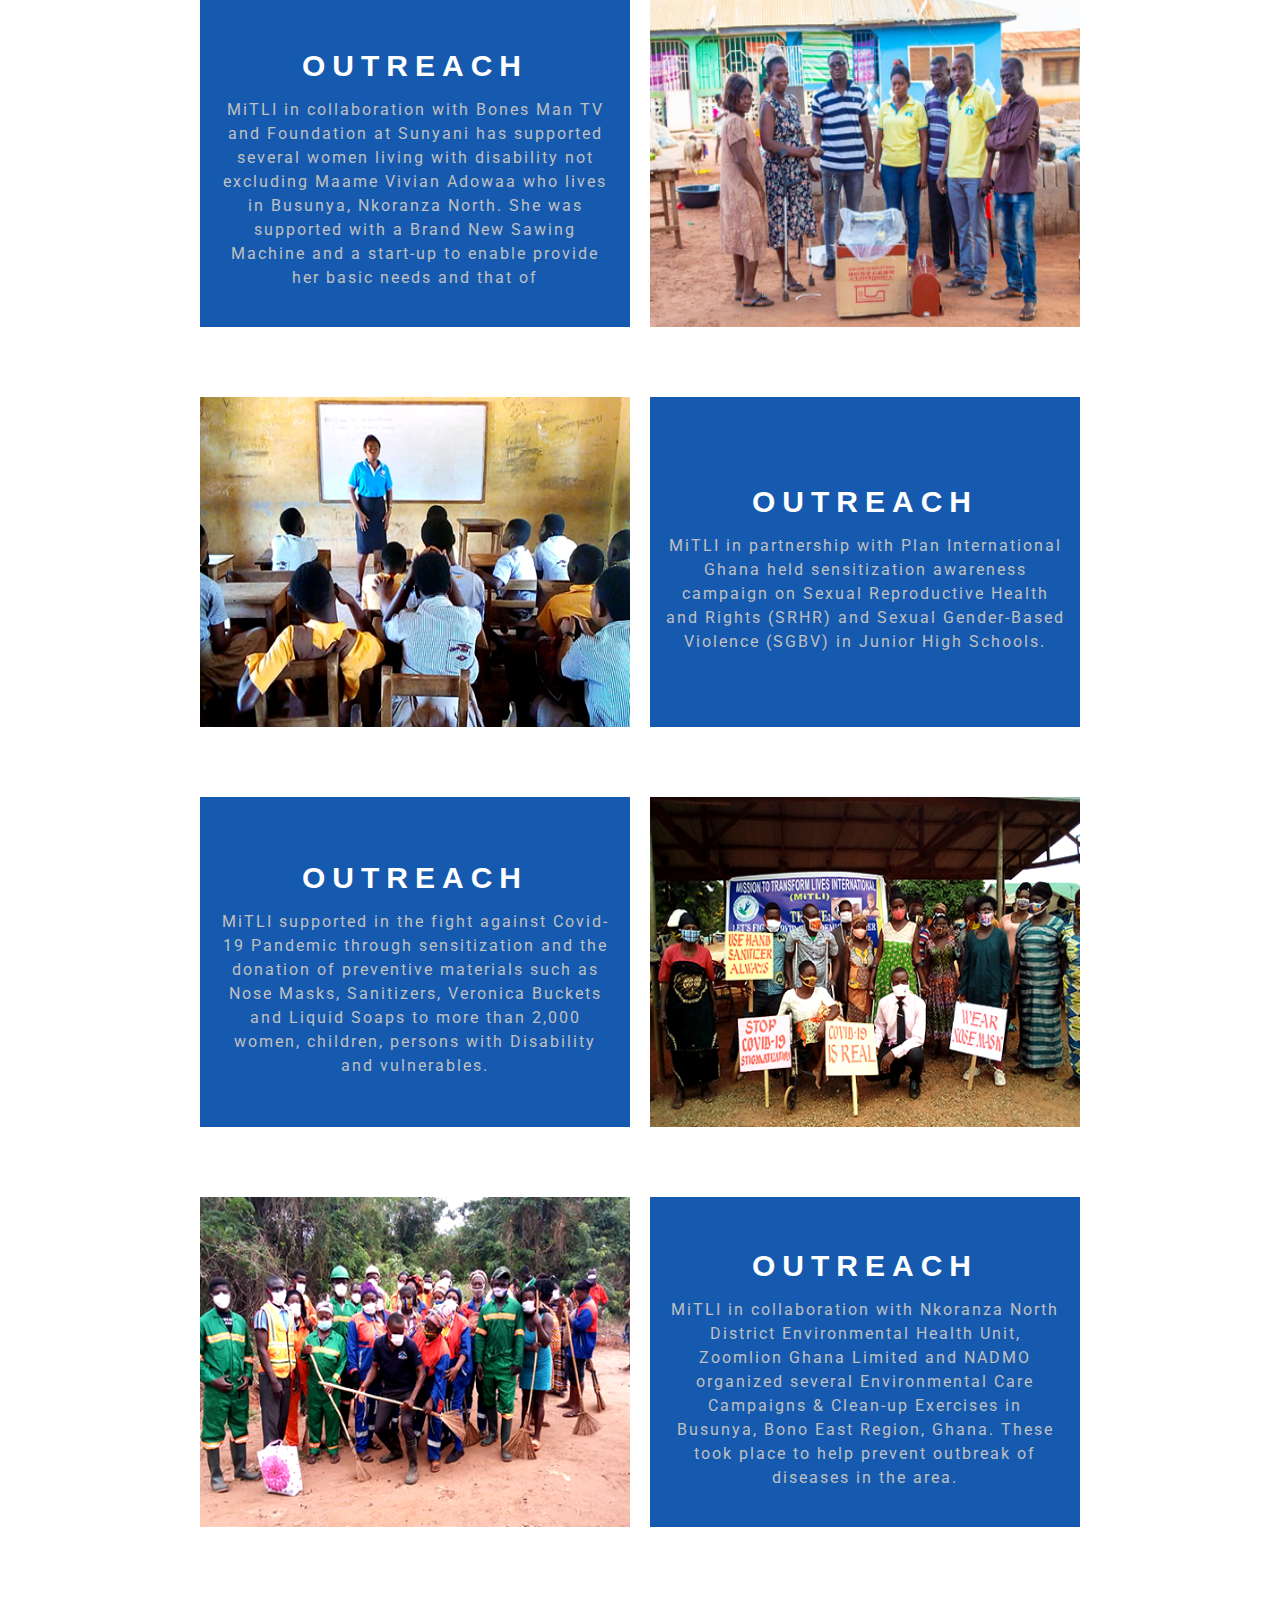
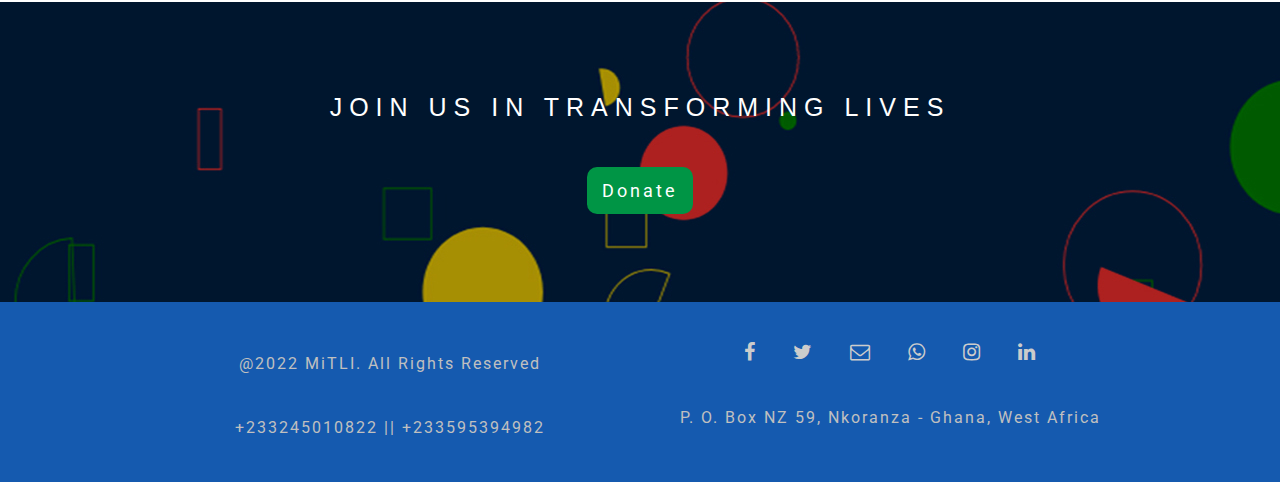
==== commit 9be426d1: ":Update payment interface" ====
--- a/index.html
+++ b/index.html
@@ -6,6 +6,9 @@
 	<meta name="author" content="MiTLI">
 	<meta name="viewport" content="width=device-width, initial-scale=1">
 	<meta name="description" content="Mission to Transform Lives International, (MiTLI), Transforming Lives; Our Priority">
+	<link rel="stylesheet" href="https://cdnjs.cloudflare.com/ajax/libs/font-awesome/4.7.0/css/font-awesome.min.css">
+    <link href="https://cdn.jsdelivr.net/npm/bootstrap@5.2.3/dist/css/bootstrap.min.css" rel="stylesheet" 
+    	integrity="sha384-rbsA2VBKQhggwzxH7pPCaAqO46MgnOM80zW1RWuH61DGLwZJEdK2Kadq2F9CUG65" crossorigin="anonymous">
 	<link rel="stylesheet" href="https://cdnjs.cloudflare.com/ajax/libs/font-awesome/4.7.0/css/font-awesome.min.css">
 	<link rel="fa icon" type="short icon" href="images/logo.png">
 	<link rel="stylesheet" href="css/style.css">
@@ -61,6 +64,38 @@
 				</div>
 			</section>
 			<!--End of Contact Module-->
+
+
+			 <!-- Payment Modal -->
+				<div class="modal fade" id="paymentModal" tabindex="-1" aria-labelledby="paymentModalLabel" aria-hidden="true">
+					<div class="modal-dialog">
+					<div class="modal-content">
+						<div class="modal-header">
+						<h1 class="modal-title fs-5" id="paymentModalLabel"><strong>MoMo Payment</strong></h1>
+						<button type="button" class="btn-close" data-bs-dismiss="modal" aria-label="Close"></button>
+						</div>
+						<div class="modal-body">
+							<div class="payment-container payment-body">
+								<div>
+									<img src="images/momo-logo.jpg" alt="MiTLI Logo">
+								</div>
+								<div>
+									<p><strong>1.</strong> Dial *170#</p>
+									<p><strong>2.</strong> Select Option 1</p>
+									<p><strong>3:</strong> Select Option 1</p>
+									<p><strong>4:</strong> Number: <strong>0595506087</strong></p>
+									<p><strong>5:</strong> Enter Amount</p>
+									<p><strong>6:</strong> Reference:<strong>Your name</strong></p>
+									<p><strong>7:</strong> Enter Pin to complete</p>
+								</div>
+							</div>
+						</div>
+						<div class="modal-footer">
+						<button type="button" class="btn btn-danger" data-bs-dismiss="modal">Close</button>
+						</div>
+					</div>
+					</div>
+				</div>
 
 
 	<!--Header & navigation-->
@@ -130,7 +165,7 @@
 					"Think of giving not as a duty but as a priviledge" John D. Rockefeller.<br>
 					Support us either in kind or in-cash to enable us reach more women, girls, persons with disability and the vulnerable in the urban-rural communities.
 				</p><br>
-				<a href="payment" class="cta_btn">Donate</a>
+				<a class="cta_btn" data-bs-toggle="modal" data-bs-target="#paymentModal">Donate</a>
 			</article>
 		</div>
 	
@@ -302,7 +337,7 @@
 
 	<div class="cta_wrap">
 		<h2>JOIN US IN TRANSFORMING LIVES</h2>
-		<a href="payment" class="cta_btn w3-animate-opacity" title="Make a donation">Donate</a>
+		<a class="cta_btn w3-animate-opacity" title="Make a donation" data-bs-toggle="modal" data-bs-target="#paymentModal">Donate</a>
 	</div>
 
 	<footer>
@@ -327,6 +362,9 @@
 			<p>P. O. Box NZ 59, Nkoranza - Ghana, West Africa</p>
 	</div>
 	</footer>
+	<script src="https://cdn.jsdelivr.net/npm/bootstrap@5.2.3/dist/js/bootstrap.bundle.min.js" integrity="sha384-kenU1KFdBIe4zVF0s0G1M5b4hcpxyD9F7jL+jjXkk+Q2h455rYXK/7HAuoJl+0I4" 
+crossorigin="anonymous">
+</script>
+<script type="text/javascript" src="js/main.js"></script>
 </body>
-<script type="text/javascript" src="js/main.js"></script>
 </html>--- a/css/style.css
+++ b/css/style.css
@@ -14,6 +14,10 @@
 html,body{
 	scroll-behavior: smooth;
 	background-color: #ccc;
+}
+a{
+	text-decoration: none;
+	cursor: pointer;
 }
 
 
@@ -312,6 +316,56 @@
 	border-radius: 15px;
 }
 
+
+#paymentModal{
+	z-index: 99999999;
+}
+
+.payment-container {
+    background-color: #fff;
+    padding: 20px;
+	display: flex;
+    border-radius: 8px;
+    box-shadow: 0 0 10px rgba(0,0,0,0.1);
+    width: 100%;
+}
+
+.payment-body{
+	display: flex;
+}
+
+.payment-body p{
+	color: #161937;
+	font-size: 14px;
+}
+
+.payment-body div{
+	width: 100%;
+}
+
+.payment-container img{
+	width: 100%;
+}
+
+.payment-container div{
+	border: 1px dotted #ccc;
+	border-radius: 5px;
+	padding: 10px;
+	margin: 5px;
+}
+
+.payment-btn{
+	padding: 20px;
+	background: #009545;
+	border: none;
+}
+
+.payment-btn:hover,active,focus{
+	letter-spacing: 2px;
+	background: darkgreen;
+	box-shadow: 0 2px 4px #222;
+}
+
 .about_wrap article{
 	padding: 100px 20px;
 }
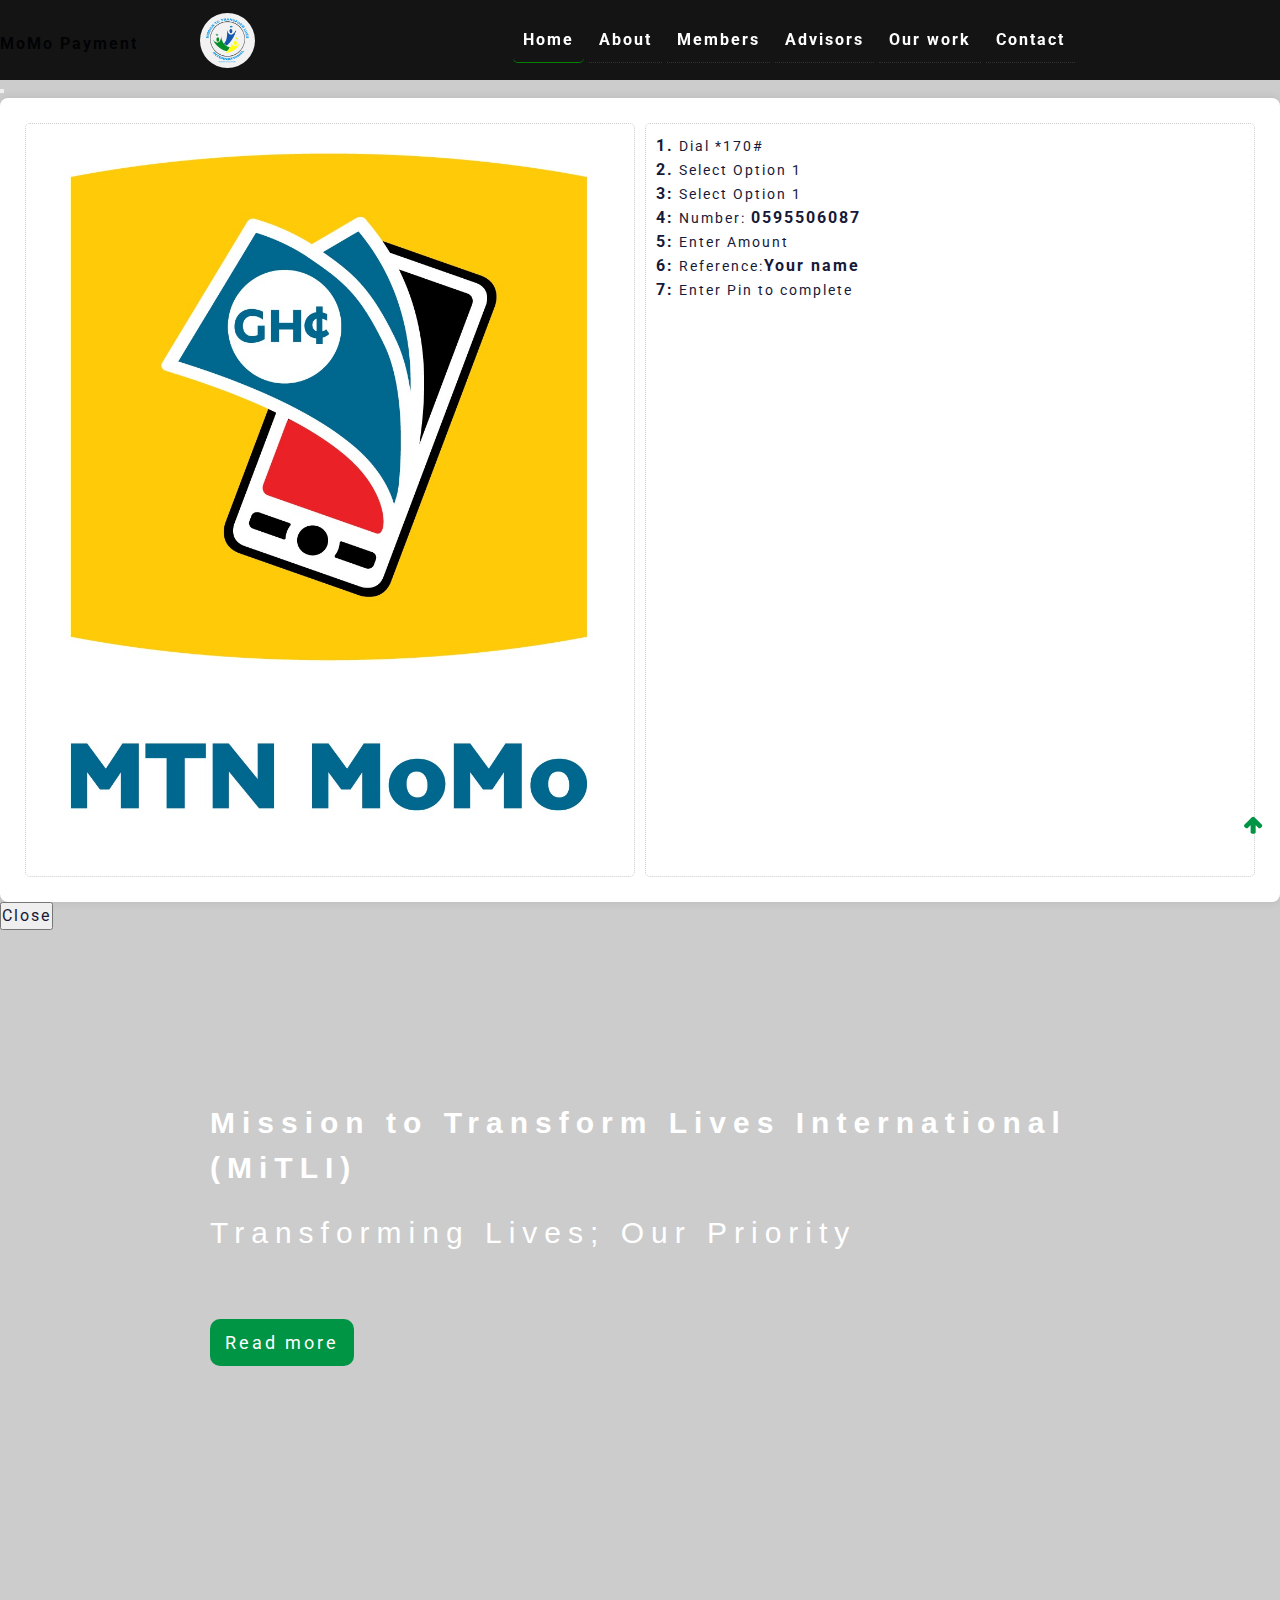
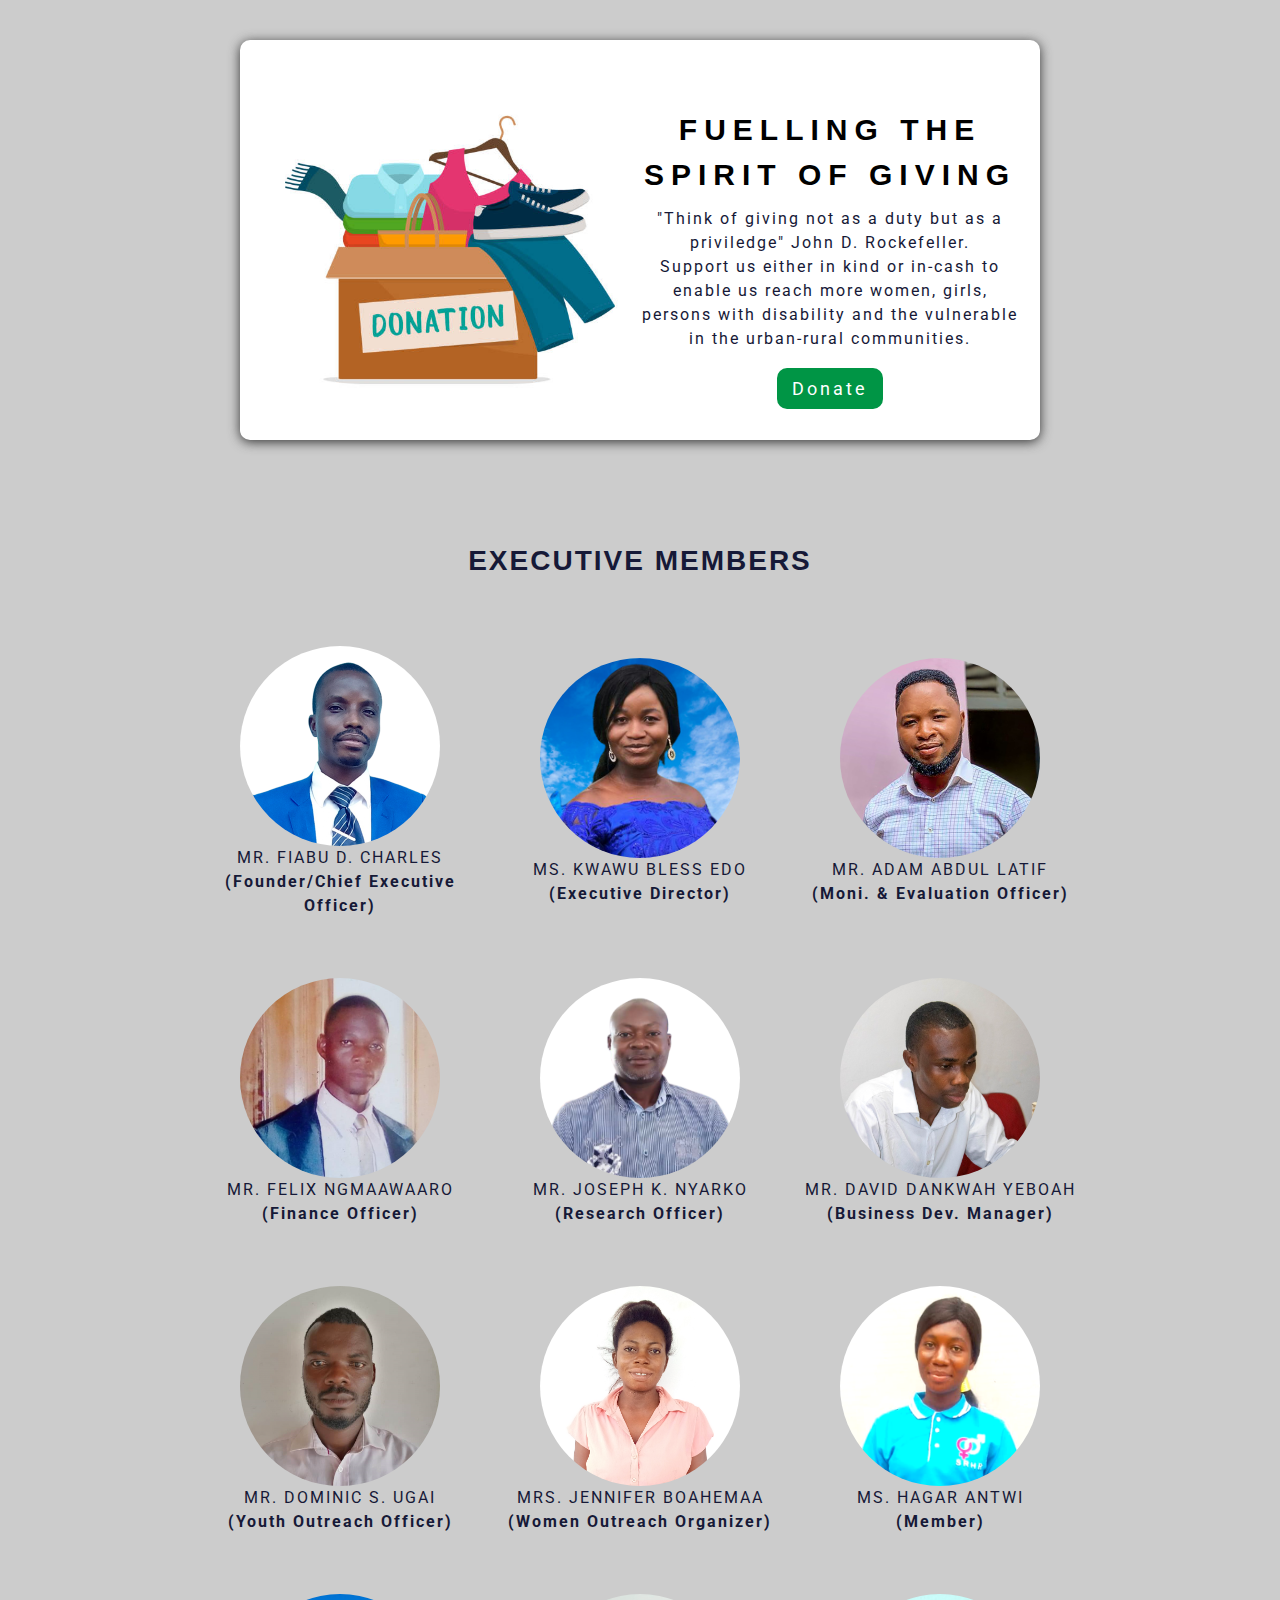
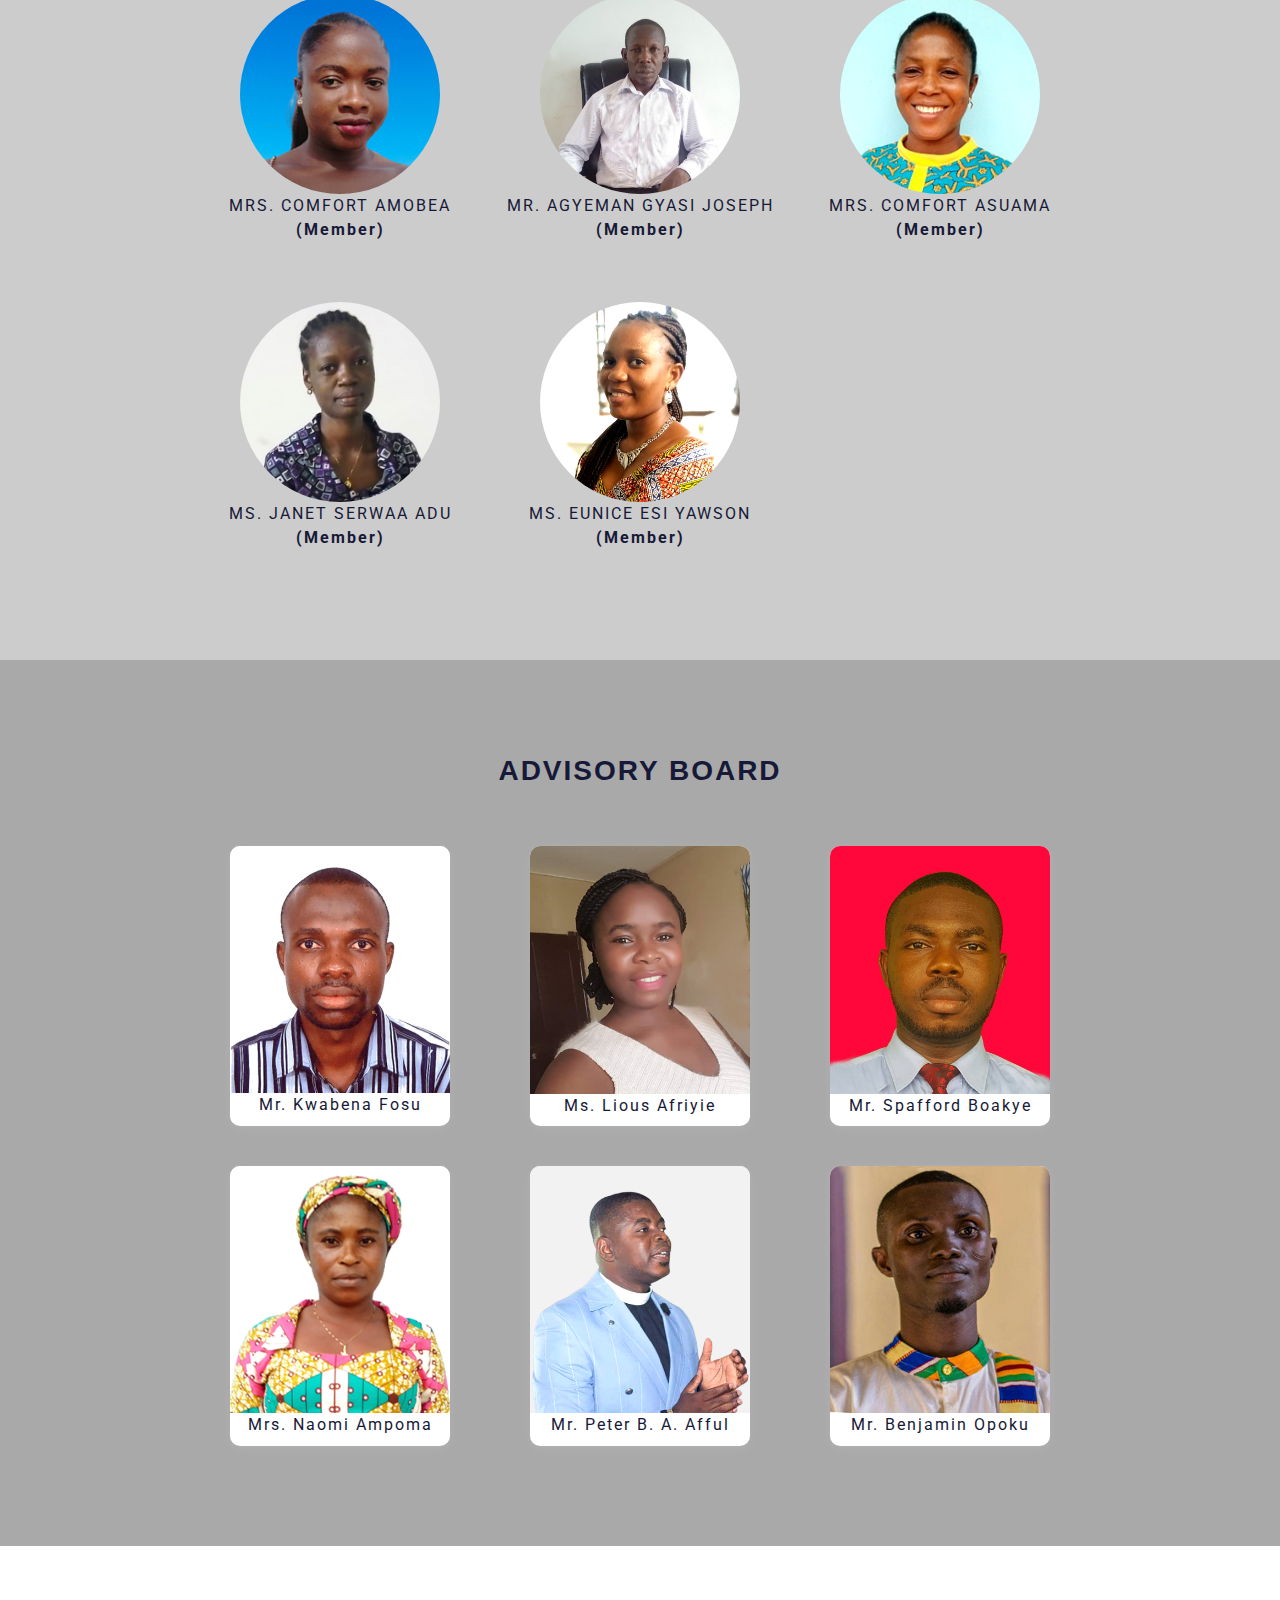
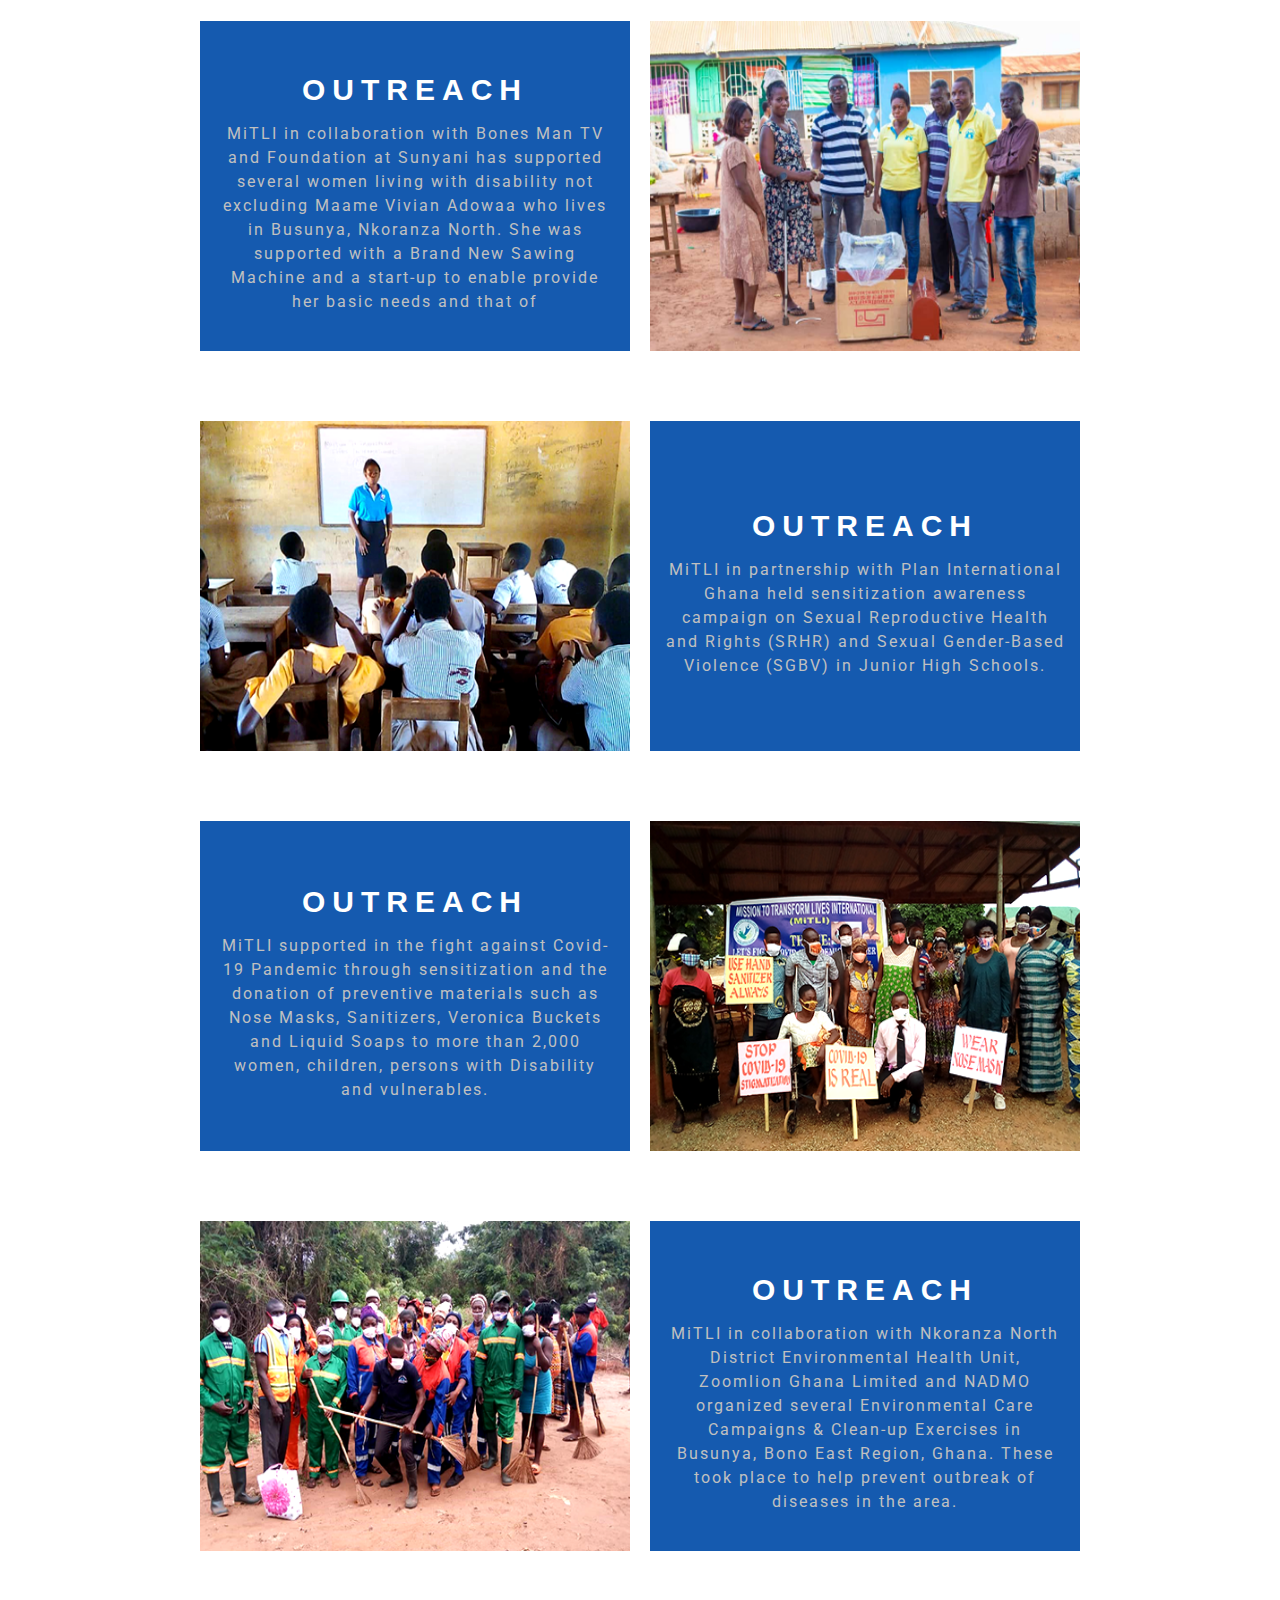
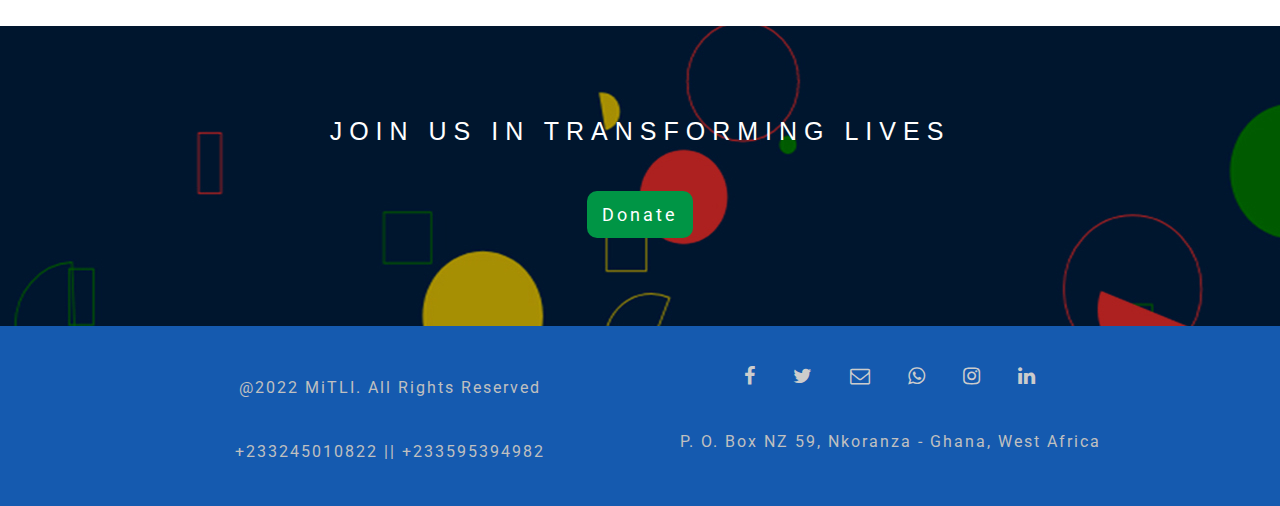
==== commit f2d3143a: "update members" ====
--- a/index.html
+++ b/index.html
@@ -1,370 +1,423 @@
-<!DOCTYPE html>
-<html lang="en">
-<head>
-	<title>MiTLI  || Transforming Lives; Our Priority</title>
-	<meta charset="utf-8">
-	<meta name="author" content="MiTLI">
-	<meta name="viewport" content="width=device-width, initial-scale=1">
-	<meta name="description" content="Mission to Transform Lives International, (MiTLI), Transforming Lives; Our Priority">
-	<link rel="stylesheet" href="https://cdnjs.cloudflare.com/ajax/libs/font-awesome/4.7.0/css/font-awesome.min.css">
-    <link href="https://cdn.jsdelivr.net/npm/bootstrap@5.2.3/dist/css/bootstrap.min.css" rel="stylesheet" 
-    	integrity="sha384-rbsA2VBKQhggwzxH7pPCaAqO46MgnOM80zW1RWuH61DGLwZJEdK2Kadq2F9CUG65" crossorigin="anonymous">
-	<link rel="stylesheet" href="https://cdnjs.cloudflare.com/ajax/libs/font-awesome/4.7.0/css/font-awesome.min.css">
-	<link rel="fa icon" type="short icon" href="images/logo.png">
-	<link rel="stylesheet" href="css/style.css">
-	<link rel="stylesheet" href="css/w3.css">
-	<link rel="preconnect" href="https://fonts.googleapis.com">
-	<link rel="preconnect" href="https://fonts.gstatic.com" crossorigin>
-	<link href="https://fonts.googleapis.com/css2?family=Roboto&display=swap" rel="stylesheet">
-</head>
-<body>
-
-	<!--Contact Module-->
-			<section class="contact_overlay" id="contact_overlay">
-				<div class="contact_wrap">
-					<i class="fa fa-times close_contact" onclick="closeContact()"></i>
-					
-					<div>
-						<h4>Find us on Google Map</h4><hr>
-						<div class="map-wrapper" style="height: 100%; width: 100%;">
-							<a href="https://www.google.com/maps/place/Nkoranza+North+District+Assembly/@7.6869,-1.659066,6450m/data=!3m1!1e3!4m5!3m4!1s0x0:0x20e5cdeba1b98880!8m2!3d7.6841177!4d-1.6507992?hl=en-US" target="_blank">
-							<img src="images/map.png" alt="Map">
-							</a>
-						</div>	
-					</div>
-
-					<div>
-						<h4>HOTLINES</h4><hr>
-						<p>
-						    <a href="tel: +233245010822">
-						     <i class="fa fa-phone phone"></i>  +233 (0) 245010822 </a>
-						 </p>
-						    
-						<p>
-						    <a href="tel:+233595394982">
-						   <i class="fa fa-phone phone"></i>  +233 (0) 595394982</a>
-											    
-						<p>
-							<a href="https://wa.me/+233245010822"><i class="fa fa-whatsapp whatsapp"></i> +233 (0) 245010822 </a>
-						</p>
-
-						<p>
-						     <a href="mailto:mitlifoundation@yahoo.com"><i class="fa fa-envelope mail"></i> mitlifoundation@yahoo.com </a>
-						</p>
-						<h4>ADDRESS</h4><hr>
-						<p>
-							Mission to Transform Lives International<br>
-							P. O. Box NZ 59<br>
-							Nkoranza, Bono East<br>
-							Ghana-West Africa<br>
-							<i class="fa fa-map-marker"> BN-0024-4702</i>
-						</p>
-						
-					</div>
-				</div>
-			</section>
-			<!--End of Contact Module-->
-
-
-			 <!-- Payment Modal -->
-				<div class="modal fade" id="paymentModal" tabindex="-1" aria-labelledby="paymentModalLabel" aria-hidden="true">
-					<div class="modal-dialog">
-					<div class="modal-content">
-						<div class="modal-header">
-						<h1 class="modal-title fs-5" id="paymentModalLabel"><strong>MoMo Payment</strong></h1>
-						<button type="button" class="btn-close" data-bs-dismiss="modal" aria-label="Close"></button>
-						</div>
-						<div class="modal-body">
-							<div class="payment-container payment-body">
-								<div>
-									<img src="images/momo-logo.jpg" alt="MiTLI Logo">
-								</div>
-								<div>
-									<p><strong>1.</strong> Dial *170#</p>
-									<p><strong>2.</strong> Select Option 1</p>
-									<p><strong>3:</strong> Select Option 1</p>
-									<p><strong>4:</strong> Number: <strong>0595506087</strong></p>
-									<p><strong>5:</strong> Enter Amount</p>
-									<p><strong>6:</strong> Reference:<strong>Your name</strong></p>
-									<p><strong>7:</strong> Enter Pin to complete</p>
-								</div>
-							</div>
-						</div>
-						<div class="modal-footer">
-						<button type="button" class="btn btn-danger" data-bs-dismiss="modal">Close</button>
-						</div>
-					</div>
-					</div>
-				</div>
-
-
-	<!--Header & navigation-->
-	<header>
-		<div class="icons_wrap">
-			<a href="#"><img src="images/logo.png" alt="logo" class="logo w3-animate-opacity"></a>
-			<span>
-				<a href="mailto:mitlifoundation@yahoo.com" title="send us a mail"><i class="fa fa-envelope-o w3-animate-opacity"></i> </a>
-				<a href="https://www.facebook.com/Transformlivesi" title="follow us on facebook" target="_blank"><i class="fa fa-facebook w3-animate-opacity"></i></a>
-				<a href="https://wa.me/+233245010822" title="chat us on whastApp"><i class="fa fa-whatsapp w3-animate-opacity"></i></a>
-				<a href="#" title="follow us on instagram"><i class="fa fa-instagram w3-animate-opacity"></i></a>
-			</span>
-			<span title="Navigation Menu">
-				<i class="fa fa-bars navMenu btn w3-animate-opacity">	
-			</i><span>
-		</div>
-
-    <div class="nav-wrapper">   
-       <!--Mobile phone navigation-->
-		<nav class="mobileNav">
-			<ul>
-				<i class="fa fa-bars close_btn btn w3-animate-opacity" title="Close menu"></i>
-				<a href="#" ><li class="active" onclick="closeNav2()">Home</li></a>
-				<a href="about.html"><li onclick="closeNav2()">About</li></a>
-				<a href="#executives"><li onclick="closeNav2()">Members</li></a>
-				<a href="#advisors"><li onclick="closeNav2()">Advisors</li></a>
-				<a href="#our_work"><li onclick="closeNav2()">Our work</li></a>
-				<a ><li onclick="openContact(),closeNav2()">Contact</li></a>
-			</ul>
-		</nav>  
-	<!--End of Mobile phone navigation-->
-
-	<!--Desktop navigation-->
-		<div class="desktopNav_wrap">
-			<nav class="desktopNav container w3-animate-opacity">
-				<a href="#"><img src="images/logo2.png" alt="logo" class="logo w3-animate-opacity"></a>
-			<ul>
-				<a href="#" ><li class="active li">Home</li></a>
-				<a href="about.html"><li>About</li></a>
-				<a href="#executives"><li>Members</li></a>
-				<a href="#advisors"><li>Advisors</li></a>
-				<a href="#our_work"><li>Our work</li></a>
-				<a ><li onclick="openContact()">Contact</li></a>
-			</ul>
-			</nav>
-		</div>
-    </div>
-
-		<!--End of navigation-->	
-		<div class="container">
-            <article>
-				<h1 class="w3-animate-opacity">Mission to Transform Lives International<br>(MiTLI)</h1>
-				<h2>Transforming Lives; Our Priority</h2><br>
-				<a href="about.html" class="cta_btn w3-animate-opacity">Read more</a>
-			</article>
-		</div>
-	</header>
-	<!--End of header & navigation-->
-
-	<!--Main container-->
-	<main class="main">
-		<div class="wlc_address">
-			<img src="images/img_1.jpg" alt="Outreach Service picture">
-			<article>
-				<h2>FUELLING THE SPIRIT OF GIVING</h2>
-				<p>
-					"Think of giving not as a duty but as a priviledge" John D. Rockefeller.<br>
-					Support us either in kind or in-cash to enable us reach more women, girls, persons with disability and the vulnerable in the urban-rural communities.
-				</p><br>
-				<a class="cta_btn" data-bs-toggle="modal" data-bs-target="#paymentModal">Donate</a>
-			</article>
-		</div>
-	
-		<!--Start of executive members container-->
-		<div class="exe_members_wrap" id="executives">
-			<h3>EXECUTIVE MEMBERS</h3><br>
-			<div class="exe_members container">
-				
-				<span class="exe_member_info">
-					<img src="images/executives/edo.png" alt="MS. KWAWU BLESS EDO">
-					<caption>MS. KWAWU BLESS EDO<br><strong>(Executive Director)</strong></caption>
-				</span>
-					
-				<span class="exe_member_info">
-					<img src="images/executives/charles.png" alt="MR. FIABU D. CHARLES">
-					<caption>MR. FIABU D. CHARLES<br><strong>(Programme Coordinator)</strong></caption>
-				</span>
-					 		
-				<span class="exe_member_info">
-					<img src="images/executives/latif.png" alt="MR. ADAM ABDUL LATIF">
-					<caption>MR. ADAM ABDUL LATIF<br><strong>(Moni. &amp; Evaluation Officer)</strong></caption>
-				</span> 
-			
-				<span class="exe_member_info">
-					<img src="images/executives/felix.png" alt="MR. FELIX NGMAAWAARO">
-					<caption>MR. FELIX NGMAAWAARO<br><strong>(Finance Officer)</strong></caption>
-				</span>		 
-			
-				<span class="exe_member_info">
-					<img src="images/executives/nyarko.png" alt="MR. JOSEPH K. NYARKO">
-					<caption>MR. JOSEPH K. NYARKO<br><strong>(Research Officer)</strong></caption>
-				</span>		
-			
-				<span class="exe_member_info">
-					<img src="images/executives/david.png" alt="MR. DAVID DANKWAH YEBOAH">
-					<caption>MR. DAVID DANKWAH YEBOAH<br><strong>(Business Dev. Manager)</strong></caption>
-				</span>			 
-			
-				<span class="exe_member_info">
-					<img src="images/executives/dominic.png" alt="MR. DOMINIC S. UGAI">
-					<caption>MR. DOMINIC S. UGAI<br><strong>(Youth Outreach Officer)</strong></caption>
-				</span>		
-			
-				<span class="exe_member_info">
-					<img src="images/executives/jennifer.png" alt="MRS. JENNIFER BOAHEMAA">
-					<caption>MRS. JENNIFER BOAHEMAA<br><strong>(Women Outreach Organizer)</strong></caption>
-				</span> 
-			
-				<span class="exe_member_info">
-					<img src="images/executives/hagar.png" alt="MS. HAGAR ANTWI">
-					<caption>MS. HAGAR ANTWI<br><strong>(Member)</strong></caption>
-				</span>
-					
-				<span class="exe_member_info">
-					<img src="images/executives/amobea.png" alt="MRS. COMFORT AMOBEA">
-					<caption>MRS. COMFORT AMOBEA<br><strong>(Member)</strong></caption>
-				</span> 
-			
-				<span class="exe_member_info">
-					<img src="images/executives/agyemang.png" alt="MR. AGYEMAN GYASI JOSEPH">
-					<caption>MR. AGYEMAN GYASI JOSEPH<br><strong>(Member)</strong></caption>
-				</span>
-				
-				<span class="exe_member_info">
-					<img src="images/executives/asuama.png" alt="MRS. COMFORT ASUAMA">
-					<caption>MRS. COMFORT ASUAMA<br><strong>(Member)</strong></caption>
-				</span>
-			
-				<span class="exe_member_info">
-					<img src="images/executives/janet.png" alt="MS. JANET SERWAA ADU">
-					<caption>MS. JANET SERWAA ADU<br><strong>(Member)</strong></caption>
-				</span>
-						
-				<span class="exe_member_info">
-					<img src="images/executives/eunice.png" alt="MS. EUNICE ESI YAWSON">
-					<caption>MS. EUNICE ESI YAWSON<br><strong>(Member)</strong></caption>
-				</span>
-			</div>
-		</div>
-		<!--End of executive members container-->
-	
-		<!--Start of Advisory board members-->
-		<div class="advs_members_wrap" id="advisors">
-			<h3>ADVISORY BOARD</h3><br>
-			<div class="advs_members container">
-	
-				<div class="advs_member_card">
-					<img src="images/advisors/fosu.png" alt="Mr. Kwabena Fosu">
-					<caption>Mr. Kwabena Fosu</caption>
-				</div>
-			
-				<div class="advs_member_card">
-					<img src="images/advisors/afriyie.png" alt="Ms. Lious Afriyie">
-					<caption>Ms. Lious Afriyie</caption>
-				</div>
-			
-				<div class="advs_member_card">
-					<img src="images/advisors/boakye.png" alt="Mr. Spafford Boakye">
-					<caption>Mr. Spafford Boakye</caption>
-				</div>
-				 
-				<div class="advs_member_card">
-					<img src="images/advisors/naomi.png" alt="Mrs. Naomi Ampoma">
-					<caption>Mrs. Naomi Ampoma</caption>
-				</div>
-			
-				<div class="advs_member_card">
-					<img src="images/advisors/afful.png" alt="Mr. Peter B. A. Afful">
-					<caption>Mr. Peter B. A. Afful</caption>
-				</div>
-			
-				<div class="advs_member_card">
-					<img src="images/advisors/opoku.png" alt="Mr. Benjamin Opoku">
-					<caption>Mr. Benjamin Opoku</caption>
-				</div>
-				
-			</div>
-		</div>
-	
-	
-		<div class="activities_wrap" id="our_work">
-			
-			<div class="activity conainer">
-				<article>
-					<h2>OUTREACH</h2>
-					<p>
-					   MiTLI in collaboration with Bones Man TV and Foundation at Sunyani has supported several women living with disability not excluding Maame Vivian Adowaa who lives in Busunya, Nkoranza North. She was supported with a Brand New Sawing Machine and a start-up to enable provide her basic needs and that of
-					</p>
-				</article>
-				<img src="images/d1.png" alt="OUTREACH">
-			</div>
-		
-			<div class="activity conainer">
-				<img src="images/students.png" alt="OUTREACH">
-				<article>
-					<h2>OUTREACH</h2>
-					<p>
-					   MiTLI in partnership with Plan International Ghana held sensitization awareness campaign on 
-					   Sexual Reproductive Health and Rights (SRHR) and Sexual Gender-Based Violence (SGBV) in Junior High Schools.
-					</p>
-				</article>
-			</div>
-		
-			<div class="activity conainer">
-				<article>
-					<h2>OUTREACH</h2>
-					<p>
-					   MiTLI supported in the fight against Covid-19 Pandemic through sensitization and the donation of preventive 
-					   materials such as Nose Masks, Sanitizers, Veronica Buckets and Liquid Soaps to more than 2,000 women, children, 
-					   persons with Disability and vulnerables.
-					</p>
-				</article>
-				<img src="images/covid19.png" alt="OUTREACH">
-			</div>
-		
-			<div class="activity conainer">
-				<img src="images/cleanup.png" alt="OUTREACH">
-				<article>
-					<h2>OUTREACH</h2>
-					<p>
-					   MiTLI in collaboration with Nkoranza North District Environmental Health Unit, Zoomlion Ghana Limited and NADMO 
-					   organized several Environmental Care Campaigns &amp; Clean-up Exercises in Busunya, Bono East Region, Ghana.
-						These took place to help prevent outbreak of diseases in the area.
-					</p>
-				</article>
-			</div>
-		</div>
-	</main>
-
-	<div class="cta_wrap">
-		<h2>JOIN US IN TRANSFORMING LIVES</h2>
-		<a class="cta_btn w3-animate-opacity" title="Make a donation" data-bs-toggle="modal" data-bs-target="#paymentModal">Donate</a>
-	</div>
-
-	<footer>
-		<span class="scroll-top-icon w3-animate-opacity" id="scrolltop" onclick="scrolltop()" title="Scroll Top">
-			<i class="fa fa-arrow-up"></i>
-		</span>
-		<div class="footer_info_wrap">
-			<p class="footer_info">
-				@2022 MiTLI. All Rights Reserved
-			</p>
-			<span class="footer_info">
-				<a href="https://www.facebook.com/Transformlivesi" title="follow us on facebook" target="_blank"><i class="fa fa-facebook w3-animate-opacity"></i></a>
-				<a href="https://www.twitter.com/MissionLives" title="follow us on twitter" target="_blank"><i class="fa fa-twitter w3-animate-opacity"></i></a>
-				<a href="mailto:mitlifoundation@yahoo.com" title="send us a mail" target="_blank"><i class="fa fa-envelope-o w3-animate-opacity"></i> </a>
-				<a href="https://wa.me/+233245010822" title="chat us on whastApp" target="_blank"><i class="fa fa-whatsapp w3-animate-opacity"></i></a>
-				<a href="https://www.instagram.com/mitlifoundation" title="follow us on instagram" target="_blank"><i class="fa fa-instagram w3-animate-opacity"></i></a>
-				<a href="https://www.linkedin.com/company/mission-to-transform-lives-international" title="follow us on linkedin" target="_blank"><i class="fa fa-linkedin w3-animate-opacity"></i></a>
-			</span>
-			<p class="footer_info">
-				<a href="callto:+233245010822" title="make a call">+233245010822 || +233595394982 </a>
-			</p>
-			<p>P. O. Box NZ 59, Nkoranza - Ghana, West Africa</p>
-	</div>
-	</footer>
-	<script src="https://cdn.jsdelivr.net/npm/bootstrap@5.2.3/dist/js/bootstrap.bundle.min.js" integrity="sha384-kenU1KFdBIe4zVF0s0G1M5b4hcpxyD9F7jL+jjXkk+Q2h455rYXK/7HAuoJl+0I4" 
-crossorigin="anonymous">
-</script>
-<script type="text/javascript" src="js/main.js"></script>
-</body>
+<!DOCTYPE html>
+<html lang="en">
+
+<head>
+	<title>MiTLI || Transforming Lives; Our Priority</title>
+	<meta charset="utf-8">
+	<meta name="author" content="MiTLI">
+	<meta name="viewport" content="width=device-width, initial-scale=1">
+	<meta name="description"
+		content="Mission to Transform Lives International, (MiTLI), Transforming Lives; Our Priority">
+	<link rel="stylesheet" href="https://cdnjs.cloudflare.com/ajax/libs/font-awesome/4.7.0/css/font-awesome.min.css">
+	<link href="https://cdn.jsdelivr.net/npm/bootstrap@5.2.3/dist/css/bootstrap.min.css" rel="stylesheet"
+		integrity="sha384-rbsA2VBKQhggwzxH7pPCaAqO46MgnOM80zW1RWuH61DGLwZJEdK2Kadq2F9CUG65" crossorigin="anonymous">
+	<link rel="stylesheet" href="https://cdnjs.cloudflare.com/ajax/libs/font-awesome/4.7.0/css/font-awesome.min.css">
+	<link rel="fa icon" type="short icon" href="images/logo.png">
+	<link rel="stylesheet" href="css/style.css">
+	<link rel="stylesheet" href="css/w3.css">
+	<link rel="preconnect" href="https://fonts.googleapis.com">
+	<link rel="preconnect" href="https://fonts.gstatic.com" crossorigin>
+	<link href="https://fonts.googleapis.com/css2?family=Roboto&display=swap" rel="stylesheet">
+</head>
+
+<body>
+
+	<!--Contact Module-->
+	<section class="contact_overlay" id="contact_overlay">
+		<div class="contact_wrap">
+			<i class="fa fa-times close_contact" onclick="closeContact()"></i>
+
+			<div>
+				<h4>Find us on Google Map</h4>
+				<hr>
+				<div class="map-wrapper" style="height: 100%; width: 100%;">
+					<a href="https://www.google.com/maps/place/Nkoranza+North+District+Assembly/@7.6869,-1.659066,6450m/data=!3m1!1e3!4m5!3m4!1s0x0:0x20e5cdeba1b98880!8m2!3d7.6841177!4d-1.6507992?hl=en-US"
+						target="_blank">
+						<img src="images/map.png" alt="Map">
+					</a>
+				</div>
+			</div>
+
+			<div>
+				<h4>HOTLINES</h4>
+				<hr>
+				<p>
+					<a href="tel: +233245010822">
+						<i class="fa fa-phone phone"></i> +233 (0) 245010822 </a>
+				</p>
+
+				<p>
+					<a href="tel:+233595394982">
+						<i class="fa fa-phone phone"></i> +233 (0) 595394982</a>
+
+				<p>
+					<a href="https://wa.me/+233245010822"><i class="fa fa-whatsapp whatsapp"></i> +233 (0) 245010822
+					</a>
+				</p>
+
+				<p>
+					<a href="mailto:mitlifoundation@yahoo.com"><i class="fa fa-envelope mail"></i>
+						mitlifoundation@yahoo.com </a>
+				</p>
+				<h4>ADDRESS</h4>
+				<hr>
+				<p>
+					Mission to Transform Lives International<br>
+					P. O. Box NZ 59<br>
+					Nkoranza, Bono East<br>
+					Ghana-West Africa<br>
+					<i class="fa fa-map-marker"> BN-0024-4702</i>
+				</p>
+
+			</div>
+		</div>
+	</section>
+	<!--End of Contact Module-->
+
+
+	<!-- Payment Modal -->
+	<div class="modal fade" id="paymentModal" tabindex="-1" aria-labelledby="paymentModalLabel" aria-hidden="true">
+		<div class="modal-dialog">
+			<div class="modal-content">
+				<div class="modal-header">
+					<h1 class="modal-title fs-5" id="paymentModalLabel"><strong>MoMo Payment</strong></h1>
+					<button type="button" class="btn-close" data-bs-dismiss="modal" aria-label="Close"></button>
+				</div>
+				<div class="modal-body">
+					<div class="payment-container payment-body">
+						<div>
+							<img src="images/momo-logo.jpg" alt="MiTLI Logo">
+						</div>
+						<div>
+							<p><strong>1.</strong> Dial *170#</p>
+							<p><strong>2.</strong> Select Option 1</p>
+							<p><strong>3:</strong> Select Option 1</p>
+							<p><strong>4:</strong> Number: <strong>0595506087</strong></p>
+							<p><strong>5:</strong> Enter Amount</p>
+							<p><strong>6:</strong> Reference:<strong>Your name</strong></p>
+							<p><strong>7:</strong> Enter Pin to complete</p>
+						</div>
+					</div>
+				</div>
+				<div class="modal-footer">
+					<button type="button" class="btn btn-danger" data-bs-dismiss="modal">Close</button>
+				</div>
+			</div>
+		</div>
+	</div>
+
+
+	<!--Header & navigation-->
+	<header>
+		<div class="icons_wrap">
+			<a href="#"><img src="images/logo.png" alt="logo" class="logo w3-animate-opacity"></a>
+			<span>
+				<a href="mailto:mitlifoundation@yahoo.com" title="send us a mail"><i
+						class="fa fa-envelope-o w3-animate-opacity"></i> </a>
+				<a href="https://www.facebook.com/Transformlivesi" title="follow us on facebook" target="_blank"><i
+						class="fa fa-facebook w3-animate-opacity"></i></a>
+				<a href="https://wa.me/+233245010822" title="chat us on whastApp"><i
+						class="fa fa-whatsapp w3-animate-opacity"></i></a>
+				<a href="#" title="follow us on instagram"><i class="fa fa-instagram w3-animate-opacity"></i></a>
+			</span>
+			<span title="Navigation Menu">
+				<i class="fa fa-bars navMenu btn w3-animate-opacity">
+				</i><span>
+		</div>
+
+		<div class="nav-wrapper">
+			<!--Mobile phone navigation-->
+			<nav class="mobileNav">
+				<ul>
+					<i class="fa fa-bars close_btn btn w3-animate-opacity" title="Close menu"></i>
+					<a href="#">
+						<li class="active" onclick="closeNav2()">Home</li>
+					</a>
+					<a href="about.html">
+						<li onclick="closeNav2()">About</li>
+					</a>
+					<a href="#executives">
+						<li onclick="closeNav2()">Members</li>
+					</a>
+					<a href="#advisors">
+						<li onclick="closeNav2()">Advisors</li>
+					</a>
+					<a href="#our_work">
+						<li onclick="closeNav2()">Our work</li>
+					</a>
+					<a>
+						<li onclick="openContact(),closeNav2()">Contact</li>
+					</a>
+				</ul>
+			</nav>
+			<!--End of Mobile phone navigation-->
+
+			<!--Desktop navigation-->
+			<div class="desktopNav_wrap">
+				<nav class="desktopNav container w3-animate-opacity">
+					<a href="#"><img src="images/logo2.png" alt="logo" class="logo w3-animate-opacity"></a>
+					<ul>
+						<a href="#">
+							<li class="active li">Home</li>
+						</a>
+						<a href="about.html">
+							<li>About</li>
+						</a>
+						<a href="#executives">
+							<li>Members</li>
+						</a>
+						<a href="#advisors">
+							<li>Advisors</li>
+						</a>
+						<a href="#our_work">
+							<li>Our work</li>
+						</a>
+						<a>
+							<li onclick="openContact()">Contact</li>
+						</a>
+					</ul>
+				</nav>
+			</div>
+		</div>
+
+		<!--End of navigation-->
+		<div class="container">
+			<article>
+				<h1 class="w3-animate-opacity">Mission to Transform Lives International<br>(MiTLI)</h1>
+				<h2>Transforming Lives; Our Priority</h2><br>
+				<a href="about.html" class="cta_btn w3-animate-opacity">Read more</a>
+			</article>
+		</div>
+	</header>
+	<!--End of header & navigation-->
+
+	<!--Main container-->
+	<main class="main">
+		<div class="wlc_address">
+			<img src="images/img_1.jpg" alt="Outreach Service picture">
+			<article>
+				<h2>FUELLING THE SPIRIT OF GIVING</h2>
+				<p>
+					"Think of giving not as a duty but as a priviledge" John D. Rockefeller.<br>
+					Support us either in kind or in-cash to enable us reach more women, girls, persons with disability
+					and the vulnerable in the urban-rural communities.
+				</p><br>
+				<a class="cta_btn" data-bs-toggle="modal" data-bs-target="#paymentModal">Donate</a>
+			</article>
+		</div>
+
+		<!--Start of executive members container-->
+		<div class="exe_members_wrap" id="executives">
+			<h3>EXECUTIVE MEMBERS</h3><br>
+			<div class="exe_members container">
+
+				<span class="exe_member_info">
+					<img src="images/executives/charles.png" alt="MR. FIABU D. CHARLES">
+					<caption>MR. FIABU D. CHARLES<br><strong>(Founder/Chief Executive Officer)</strong></caption>
+				</span>
+
+				<span class="exe_member_info">
+					<img src="images/executives/edo.png" alt="MS. KWAWU BLESS EDO">
+					<caption>MS. KWAWU BLESS EDO<br><strong>(Executive Director)</strong></caption>
+				</span>
+
+				<span class="exe_member_info">
+					<img src="images/executives/latif.png" alt="MR. ADAM ABDUL LATIF">
+					<caption>MR. ADAM ABDUL LATIF<br><strong>(Moni. &amp; Evaluation Officer)</strong></caption>
+				</span>
+
+				<span class="exe_member_info">
+					<img src="images/executives/felix.png" alt="MR. FELIX NGMAAWAARO">
+					<caption>MR. FELIX NGMAAWAARO<br><strong>(Finance Officer)</strong></caption>
+				</span>
+
+				<span class="exe_member_info">
+					<img src="images/executives/nyarko.png" alt="MR. JOSEPH K. NYARKO">
+					<caption>MR. JOSEPH K. NYARKO<br><strong>(Research Officer)</strong></caption>
+				</span>
+
+				<span class="exe_member_info">
+					<img src="images/executives/david.png" alt="MR. DAVID DANKWAH YEBOAH">
+					<caption>MR. DAVID DANKWAH YEBOAH<br><strong>(Business Dev. Manager)</strong></caption>
+				</span>
+
+				<span class="exe_member_info">
+					<img src="images/executives/dominic.png" alt="MR. DOMINIC S. UGAI">
+					<caption>MR. DOMINIC S. UGAI<br><strong>(Youth Outreach Officer)</strong></caption>
+				</span>
+
+				<span class="exe_member_info">
+					<img src="images/executives/jennifer.png" alt="MRS. JENNIFER BOAHEMAA">
+					<caption>MRS. JENNIFER BOAHEMAA<br><strong>(Women Outreach Organizer)</strong></caption>
+				</span>
+
+				<span class="exe_member_info">
+					<img src="images/executives/hagar.png" alt="MS. HAGAR ANTWI">
+					<caption>MS. HAGAR ANTWI<br><strong>(Member)</strong></caption>
+				</span>
+
+				<span class="exe_member_info">
+					<img src="images/executives/amobea.png" alt="MRS. COMFORT AMOBEA">
+					<caption>MRS. COMFORT AMOBEA<br><strong>(Member)</strong></caption>
+				</span>
+
+				<span class="exe_member_info">
+					<img src="images/executives/agyemang.png" alt="MR. AGYEMAN GYASI JOSEPH">
+					<caption>MR. AGYEMAN GYASI JOSEPH<br><strong>(Member)</strong></caption>
+				</span>
+
+				<span class="exe_member_info">
+					<img src="images/executives/asuama.png" alt="MRS. COMFORT ASUAMA">
+					<caption>MRS. COMFORT ASUAMA<br><strong>(Member)</strong></caption>
+				</span>
+
+				<span class="exe_member_info">
+					<img src="images/executives/janet.png" alt="MS. JANET SERWAA ADU">
+					<caption>MS. JANET SERWAA ADU<br><strong>(Member)</strong></caption>
+				</span>
+
+				<span class="exe_member_info">
+					<img src="images/executives/eunice.png" alt="MS. EUNICE ESI YAWSON">
+					<caption>MS. EUNICE ESI YAWSON<br><strong>(Member)</strong></caption>
+				</span>
+			</div>
+		</div>
+		<!--End of executive members container-->
+
+		<!--Start of Advisory board members-->
+		<div class="advs_members_wrap" id="advisors">
+			<h3>ADVISORY BOARD</h3><br>
+			<div class="advs_members container">
+
+				<div class="advs_member_card">
+					<img src="images/advisors/fosu.png" alt="Mr. Kwabena Fosu">
+					<caption>Mr. Kwabena Fosu</caption>
+				</div>
+
+				<div class="advs_member_card">
+					<img src="images/advisors/afriyie.png" alt="Ms. Lious Afriyie">
+					<caption>Ms. Lious Afriyie</caption>
+				</div>
+
+				<div class="advs_member_card">
+					<img src="images/advisors/boakye.png" alt="Mr. Spafford Boakye">
+					<caption>Mr. Spafford Boakye</caption>
+				</div>
+
+				<div class="advs_member_card">
+					<img src="images/advisors/naomi.png" alt="Mrs. Naomi Ampoma">
+					<caption>Mrs. Naomi Ampoma</caption>
+				</div>
+
+				<div class="advs_member_card">
+					<img src="images/advisors/afful.png" alt="Mr. Peter B. A. Afful">
+					<caption>Mr. Peter B. A. Afful</caption>
+				</div>
+
+				<div class="advs_member_card">
+					<img src="images/advisors/opoku.png" alt="Mr. Benjamin Opoku">
+					<caption>Mr. Benjamin Opoku</caption>
+				</div>
+
+			</div>
+		</div>
+
+
+		<div class="activities_wrap" id="our_work">
+
+			<div class="activity conainer">
+				<article>
+					<h2>OUTREACH</h2>
+					<p>
+						MiTLI in collaboration with Bones Man TV and Foundation at Sunyani has supported several women
+						living with disability not excluding Maame Vivian Adowaa who lives in Busunya, Nkoranza North.
+						She was supported with a Brand New Sawing Machine and a start-up to enable provide her basic
+						needs and that of
+					</p>
+				</article>
+				<img src="images/d1.png" alt="OUTREACH">
+			</div>
+
+			<div class="activity conainer">
+				<img src="images/students.png" alt="OUTREACH">
+				<article>
+					<h2>OUTREACH</h2>
+					<p>
+						MiTLI in partnership with Plan International Ghana held sensitization awareness campaign on
+						Sexual Reproductive Health and Rights (SRHR) and Sexual Gender-Based Violence (SGBV) in Junior
+						High Schools.
+					</p>
+				</article>
+			</div>
+
+			<div class="activity conainer">
+				<article>
+					<h2>OUTREACH</h2>
+					<p>
+						MiTLI supported in the fight against Covid-19 Pandemic through sensitization and the donation of
+						preventive
+						materials such as Nose Masks, Sanitizers, Veronica Buckets and Liquid Soaps to more than 2,000
+						women, children,
+						persons with Disability and vulnerables.
+					</p>
+				</article>
+				<img src="images/covid19.png" alt="OUTREACH">
+			</div>
+
+			<div class="activity conainer">
+				<img src="images/cleanup.png" alt="OUTREACH">
+				<article>
+					<h2>OUTREACH</h2>
+					<p>
+						MiTLI in collaboration with Nkoranza North District Environmental Health Unit, Zoomlion Ghana
+						Limited and NADMO
+						organized several Environmental Care Campaigns &amp; Clean-up Exercises in Busunya, Bono East
+						Region, Ghana.
+						These took place to help prevent outbreak of diseases in the area.
+					</p>
+				</article>
+			</div>
+		</div>
+	</main>
+
+	<div class="cta_wrap">
+		<h2>JOIN US IN TRANSFORMING LIVES</h2>
+		<a class="cta_btn w3-animate-opacity" title="Make a donation" data-bs-toggle="modal"
+			data-bs-target="#paymentModal">Donate</a>
+	</div>
+
+	<footer>
+		<span class="scroll-top-icon w3-animate-opacity" id="scrolltop" onclick="scrolltop()" title="Scroll Top">
+			<i class="fa fa-arrow-up"></i>
+		</span>
+		<div class="footer_info_wrap">
+			<p class="footer_info">
+				@2022 MiTLI. All Rights Reserved
+			</p>
+			<span class="footer_info">
+				<a href="https://www.facebook.com/Transformlivesi" title="follow us on facebook" target="_blank"><i
+						class="fa fa-facebook w3-animate-opacity"></i></a>
+				<a href="https://www.twitter.com/MissionLives" title="follow us on twitter" target="_blank"><i
+						class="fa fa-twitter w3-animate-opacity"></i></a>
+				<a href="mailto:mitlifoundation@yahoo.com" title="send us a mail" target="_blank"><i
+						class="fa fa-envelope-o w3-animate-opacity"></i> </a>
+				<a href="https://wa.me/+233245010822" title="chat us on whastApp" target="_blank"><i
+						class="fa fa-whatsapp w3-animate-opacity"></i></a>
+				<a href="https://www.instagram.com/mitlifoundation" title="follow us on instagram" target="_blank"><i
+						class="fa fa-instagram w3-animate-opacity"></i></a>
+				<a href="https://www.linkedin.com/company/mission-to-transform-lives-international"
+					title="follow us on linkedin" target="_blank"><i class="fa fa-linkedin w3-animate-opacity"></i></a>
+			</span>
+			<p class="footer_info">
+				<a href="callto:+233245010822" title="make a call">+233245010822 || +233595394982 </a>
+			</p>
+			<p>P. O. Box NZ 59, Nkoranza - Ghana, West Africa</p>
+		</div>
+	</footer>
+	<script src="https://cdn.jsdelivr.net/npm/bootstrap@5.2.3/dist/js/bootstrap.bundle.min.js"
+		integrity="sha384-kenU1KFdBIe4zVF0s0G1M5b4hcpxyD9F7jL+jjXkk+Q2h455rYXK/7HAuoJl+0I4" crossorigin="anonymous">
+		</script>
+	<script type="text/javascript" src="js/main.js"></script>
+</body>
+
 </html>--- a/css/style.css
+++ b/css/style.css
@@ -1,669 +1,669 @@
-*{	
-	color: #161937;
-	padding: 0; margin: 0; 
-	font-family: 'Roboto', sans-serif;
-	letter-spacing: 2px;
-	text-decoration: none;
-	box-sizing: border-box; 
-	font-size: 16px; list-style: none;
-	outline: none; transition: 0.1s;
-	scroll-behavior: smooth;
-}
-
-
-html,body{
-	scroll-behavior: smooth;
-	background-color: #ccc;
-}
-a{
-	text-decoration: none;
-	cursor: pointer;
-}
-
-
-/*Media queries for smartphones*/
-
-header{
-	width: 100%;
-	padding-top: 80px;
-	height: 650px;
-	position: relative;
-	background-size: cover;
-	background-attachment: fixed;
-	background-position: center;
-	background-repeat: no-repeat;
-	background-image: url(../images/background.jpg);
-}
-
-img{cursor: pointer;}
-
-.logo{width: 40px;}
-
-.icons_wrap{
-	top: 0;
-	width: 100%;
-	background: #f2f2f2;
-	height: 70px;
-	padding: 10px 20px;
-	display: flex;
-	position: fixed;
-	align-items: center;
-	box-shadow: 0 2px 8px #333;
-	justify-content: space-between;
-}
-
-.icons_wrap a{
-	font-size: 14px;
-	cursor: pointer;
-	margin-right: 15px;
-}
-
-.icons_wrap a .fa{
-	font-size: 18px;
-}
-
-.desktopNav{
-	display: none;
-}
-
-.navMenu{
-	top: 80px;
-	right: 15px;
-	font-size: 18px;
-	cursor: pointer;
-}
-
-.close_btn{
-	top: 22px;
-	right:13px;
-	font-size: 18px;
-	padding: 5px 7px;
-	cursor: pointer;
-	position: absolute;
-}
-
-.mobileNav{
-	top: 0;
-	z-index: 999;
-	width: 100vw;
-	overflow: hidden;
-	height: 0;
-	position: fixed;
-	background: #ccc;
-	border-bottom-left-radius: 10px;
-	border-bottom-right-radius: 10px;
-	box-shadow: 0 2px 8px #333;
-}
-
-nav ul li:hover,active,focus{
-	color: green;
-}
-
-
-nav ul a li {
-	font-weight: bold;
-	cursor: pointer;
-	padding: 15px 40px;
-	border-bottom: 1px dotted #333;
-}
-
-.active{
-	color: green;
-}
-
-header article{
-	padding: 10px 20px;
-	display: flex;
-	flex-direction: column;
-	align-items: flex-start;
-	justify-content: space-between;
-}
-
-header article h1, h2{
-	width: 100%;
-	color:  white;
-	font-size: 30px;
-	font-weight: bold;
-	letter-spacing: 7px;
-}
-
-.cta_btn{
-	color: white;
-	border:  none;
-	font-size: 18px;
-	margin-top: 30px;
-	transition: 0.2s;
-	padding: 10px 15px;
-	letter-spacing: 3px;
-	border-radius: 10px;
-	background: #009545;
-}
-
-.cta_btn:hover,active,focus{
-	opacity: 0.9;
-	letter-spacing: 4px;
-	box-shadow: 0 2px 4px #222;
-}
-
-main h2{
-	font-size: 30px;
-	color: black;
-	font-weight: bold;
-}
-
-main h3{
-	text-align: center;
-	font-size: 28px;
-	font-weight: bold;
-}
-
-.wlc_address{
-	padding: 20px;
-	display: flex;
-	align-items: center;
-	flex-direction: column;
-	background: white;
-	text-align: center;
-	letter-spacing: 1px;
-	justify-content: center;
-}
-
-.wlc_address p{color: #161937}
-.wlc_address img{width: 300px;}
-
-.exe_members_wrap,.advs_members_wrap{
-	width: 100%;
-	padding: 80px 20px;
-	text-align: center;
-}
-
-.exe_members,.advs_members_wrap{
-	display: flex;
-	font-size: 16px;
-	align-items: center;
-	flex-direction: column;
-	justify-content: center;
-}
-
-.exe_members img{
-	width: 200px;
-	border-radius: 50%;
-}
-
-.exe_members span{
-	display: flex;
-	margin: 30px 0;
-	align-items: center;
-	flex-direction: column;
-	justify-content: center;
-}
-
-.advs_members_wrap{
-	background: darkgray;
-}
-
-.advs_members img{
-	width: 100%;
-	border-top-left-radius: 10px;
-	border-top-right-radius: 10px;
-}
-
-.advs_member_card{
-	width: 220px;
-	padding-bottom: 10px;
-	height: 280px;
-	margin: 20px auto;
-	border-radius: 10px;
-	background: white;
-	box-shadow: 0 2px 8px #b1b1b1;
-}
-
-.activities_wrap{
-	text-align: center;
-	padding: 15px;
-	background: white;
-}
-
-.activities_wrap img{
-	width: 100%;
-	height: 250px;
-}
-
-.activity{
-	margin: 50px auto;
-	display: flex;
-	padding: 10px;
-	flex-direction: column;
-	align-items: center;
-	border-bottom: 1px dotted #ccc;
-	justify-content: center;
-}
-
-.activity article{
-	height: auto;
-	padding: 15px;
-	display: flex;
-	align-items: center;
-	justify-content: center;
-	flex-direction: column;
-	background-color: #155AAF;
-}
-
-.activity h2{color: white;}
-.activity p{color: #c0c0c0;}
-
-.contact_overlay{
-	top: 0;	
-	width: 100%;
-	z-index: 99999999;
-	overflow: hidden;
-	height: 100%;
-	display: none;
-	margin: 0 auto;
-	position: fixed;
-	padding: 30px 0;
-	background: rgba(0,0,0,0.95);
-}
-
-.contact_wrap{
-	display: flex;
-	width: 300px;
-	height: 100%;
-	margin: 0 auto;
-	flex-direction: column;
-	justify-content: center;
-}
-
-.close_contact{
-	top: 10px;
-	right:10px;
-	color: red;
-	font-size: 20px;
-	font-weight: bold;
-	position: absolute;
-	cursor: pointer;
-}
-
-.contact_wrap a, p, p .fa{color: white;}
-
-.contact_overlay h4{
-	color: white;
-	font-size: 18px;
-	margin: 10px 0;
-	font-weight: bold;
-	text-transform: uppercase;
-}
-
-.contact_overlay img{
-	width: 100%;
-	height:180px;
-	border-radius: 10px;
-}
-.contact_wrap hr{
-	width: 100%;
-	color: white;
-	margin: 10px 0;
-}
-
-.contact_overlay .fa{margin: 0;}
-
-.contact_wrap .whatsapp{font-size: 22px; color: green;}
-
-.contact_overlay .phone, .mail{
-	color:white;
-	font-size: 18px; 
-	padding: 5px;
-	border-radius: 15px;
-}
-
-
-#paymentModal{
-	z-index: 99999999;
-}
-
-.payment-container {
-    background-color: #fff;
-    padding: 20px;
-	display: flex;
-    border-radius: 8px;
-    box-shadow: 0 0 10px rgba(0,0,0,0.1);
-    width: 100%;
-}
-
-.payment-body{
-	display: flex;
-}
-
-.payment-body p{
-	color: #161937;
-	font-size: 14px;
-}
-
-.payment-body div{
-	width: 100%;
-}
-
-.payment-container img{
-	width: 100%;
-}
-
-.payment-container div{
-	border: 1px dotted #ccc;
-	border-radius: 5px;
-	padding: 10px;
-	margin: 5px;
-}
-
-.payment-btn{
-	padding: 20px;
-	background: #009545;
-	border: none;
-}
-
-.payment-btn:hover,active,focus{
-	letter-spacing: 2px;
-	background: darkgreen;
-	box-shadow: 0 2px 4px #222;
-}
-
-.about_wrap article{
-	padding: 100px 20px;
-}
-
-.about_wrap p{
-		color: #161937;
-}
-
-.about_wrap ul{
-	margin-left: 30px;
-}
-
-.about_wrap ul li{
-	list-style: disc;
-}
-
-.cta_wrap{
-	padding: 20px;
-	height: 300px;
-	display: flex;
-	text-align: center;
-	flex-direction: column;
-	align-items: center;
-	justify-content: center;
-	background-attachment: fixed;
-	background:url(../images/back.jpg);
-}
-
-.cta_wrap h2{
-	color: white;
-	font-size: 25px;
-}
-
-footer{
-	font-size: 14px;
-	padding: 30px 20px;
-	height: 280px;
-	text-align: center;
-	display: flex;
-	flex-direction: column;
-	align-items: center;
-	justify-content: center;
-	background-color: #155AAF;
-}
-
-.footer_info{
-	padding: 10px 0;
-	border-bottom: 1px dotted #ccc;
-}
-
-footer p,a{
-	color: #c0c0c0;
-	letter-spacing: 2px;
-	font-size: 14px;
-	margin: 10px 0;
-}
-
-footer .fa{
-	font-size: 20px;
-	color: #ccc;
-	margin: 0 15px;
-}
-
-.scroll-top-icon .fa{
-	right: 0;
-	color: #009545;
-	bottom: 50px;
-	z-index: 9999;
-	cursor: pointer;
-	font-size: 20px;
-	font-weight: bold;
-	position: fixed;
-	transform: translateY(-15px);
-}
-
-.scroll-top-icon .fa:hover{
-	transform: translateY(-12px);
-}
-
-
-/*Responsive media queries for tablets, ipads, latops & Desktops*/
-
-@media(min-width: 600px){
-	
-	.wlc_address{
-		width: 500px;
-		margin: 0 auto;
-	}
-
-	.exe_members{
-		width: 500px;
-		margin: 0 auto;
-	}
-
-	.advs_members{
-		width: 500px;
-		margin: 0 auto;
-	}
-
-	.activity{
-		width: 450px;
-	}
-
-	.contact_wrap{
-		width: 300px;
-	}
-
-	.contact_wrap h3{
-		font-size: 25px;
-	}
-
-	.contact-wrap img{
-		height: auto;
-	}
-}
-
-
-@media(min-width: 800px){
-	
-	header{
-		padding-top: 150px;
-	}
-
-	.wlc_address{
-		width: 700px;
-		height: 450px;
-		display: grid;
-		margin: 60px  auto 10px auto;
-		box-shadow: 0 2px 12px #333;
-		border-radius: 10px;
-		grid-template-columns: repeat(2, 1fr);
-	}
-
-	.wlc_address img{
-		width: 100%;
-	}
-
-	.exe_members{
-		width: 650px;
-		display: grid;
-		margin: 0 auto;
-		grid-template-columns: repeat(2, 1fr);
-	}
-	
-	.advs_members{
-		width: 650px;
-		display: grid;
-		margin: 0 auto;
-		grid-template-columns: repeat(2, 1fr);
-	}
-
-	.activity{
-		width: 750px;
-		height: 350px;
-		margin: 50px auto;
-		display: grid;
-		border: none;
-		grid-gap: 20px;
-		align-items: center;
-		border-radius: 10px;
-		grid-template-columns: repeat(2, 1fr);
-	}
-
-	.activity img{
-		width: 100%;
-		height: 330px;
-	}
-
-	.activity article{
-		height: 330px;
-		padding: 15px;
-		display: flex;
-		align-items: center;
-		justify-content: center;
-		flex-direction: column;
-		background-color: #155AAF;
-	}
-}
-
-
-@media(min-width: 1000px){
-
-	.mobileNav,.navMenu,.icons_wrap{display: none;}
-
-	.logo{
-		width: 55px;
-		border-radius: 50%;
-	}
-
-	.desktopNav_wrap{
-		top: 0;
-		z-index: 9999;
-		width: 100vw;
-		height: 80px;
-		position: fixed;
-		display: flex;
-		align-items: center;
-		background: rgba(0, 0, 0, 0.9);
-		justify-content: space-between;
-	}
-
-	.desktopNav{
-		height: 100%;
-		display: flex;
-		padding: 10px 10px;
-		margin: 0 auto;
-		align-items: center;
-		justify-content: space-between;
-	}
-
-	.desktopNav ul{
-		display: flex;
-		justify-content: center;
-	}
-
-	.desktopNav ul li{
-		color: white;
-		padding: 10px;
-		margin-right: 5px;
-		font-weight: bold;
-	}
-
-	nav ul li:hover,active,focus{
-		color: #009545;
-		background: none;
-	}
-
-	.active{
-		color: green;
-		border-radius: 5px;
-		border-bottom: 1px solid green;
-	}
-
-	.container{
-		width: 900px;
-		margin: 0 auto;
-		position: relative;
-	}
-
-	.wlc_address{
-		width: 800px;
-		height: 400px;
-		grid-template-columns: repeat(2, 1fr);
-	}
-
-	.wlc_address img{
-		width: 100%;
-	}
-
-	.exe_members{grid-template-columns: repeat(3, 1fr);}
-	
-	.advs_members{grid-template-columns: repeat(3, 1fr);}
-
-	.activity{width: 900px;grid-template-columns: repeat(2, 1fr);}
-
-	footer{
-		padding: 30px 0;
-		height: 180px;
-	}
-
-	.footer_info_wrap{
-		width: 1000px;
-		display: grid;
-		margin: 0 auto;
-		justify-content: stretch;
-		grid-template-columns: repeat(2, 1fr);	
-	}
-
-	.footer_info{
-		border: none;
-	}
-
-	footer p,a{
-		font-size: 16px;
-	}
-
-	footer .fa{
-		font-size: 20px;
-	}
-
-	footer .fa:hover{
-		color: darkgray;
-		font-weight: bolder;
-		transform: translateY(2px);
-	}
-
-}
-
-
-@media(min-width: 1366px){
-	.container{
-		width: 1100px;
-	}
-
-	.footer_info_wrap{
-		width: 1300px;
-	}
-}
-
-
-
+*{	
+	color: #161937;
+	padding: 0; margin: 0; 
+	font-family: 'Roboto', sans-serif;
+	letter-spacing: 2px;
+	text-decoration: none;
+	box-sizing: border-box; 
+	font-size: 16px; list-style: none;
+	outline: none; transition: 0.1s;
+	scroll-behavior: smooth;
+}
+
+
+html,body{
+	scroll-behavior: smooth;
+	background-color: #ccc;
+}
+a{
+	text-decoration: none;
+	cursor: pointer;
+}
+
+
+/*Media queries for smartphones*/
+
+header{
+	width: 100%;
+	padding-top: 80px;
+	height: 650px;
+	position: relative;
+	background-size: cover;
+	background-attachment: fixed;
+	background-position: center;
+	background-repeat: no-repeat;
+	background-image: url(../images/background.jpg);
+}
+
+img{cursor: pointer;}
+
+.logo{width: 40px;}
+
+.icons_wrap{
+	top: 0;
+	width: 100%;
+	background: #f2f2f2;
+	height: 70px;
+	padding: 10px 20px;
+	display: flex;
+	position: fixed;
+	align-items: center;
+	box-shadow: 0 2px 8px #333;
+	justify-content: space-between;
+}
+
+.icons_wrap a{
+	font-size: 14px;
+	cursor: pointer;
+	margin-right: 15px;
+}
+
+.icons_wrap a .fa{
+	font-size: 18px;
+}
+
+.desktopNav{
+	display: none;
+}
+
+.navMenu{
+	top: 80px;
+	right: 15px;
+	font-size: 18px;
+	cursor: pointer;
+}
+
+.close_btn{
+	top: 22px;
+	right:13px;
+	font-size: 18px;
+	padding: 5px 7px;
+	cursor: pointer;
+	position: absolute;
+}
+
+.mobileNav{
+	top: 0;
+	z-index: 999;
+	width: 100vw;
+	overflow: hidden;
+	height: 0;
+	position: fixed;
+	background: #ccc;
+	border-bottom-left-radius: 10px;
+	border-bottom-right-radius: 10px;
+	box-shadow: 0 2px 8px #333;
+}
+
+nav ul li:hover,active,focus{
+	color: green;
+}
+
+
+nav ul a li {
+	font-weight: bold;
+	cursor: pointer;
+	padding: 15px 40px;
+	border-bottom: 1px dotted #333;
+}
+
+.active{
+	color: green;
+}
+
+header article{
+	padding: 10px 20px;
+	display: flex;
+	flex-direction: column;
+	align-items: flex-start;
+	justify-content: space-between;
+}
+
+header article h1, h2{
+	width: 100%;
+	color:  white;
+	font-size: 30px;
+	font-weight: bold;
+	letter-spacing: 7px;
+}
+
+.cta_btn{
+	color: white;
+	border:  none;
+	font-size: 18px;
+	margin-top: 30px;
+	transition: 0.2s;
+	padding: 10px 15px;
+	letter-spacing: 3px;
+	border-radius: 10px;
+	background: #009545;
+}
+
+.cta_btn:hover,active,focus{
+	opacity: 0.9;
+	letter-spacing: 4px;
+	box-shadow: 0 2px 4px #222;
+}
+
+main h2{
+	font-size: 30px;
+	color: black;
+	font-weight: bold;
+}
+
+main h3{
+	text-align: center;
+	font-size: 28px;
+	font-weight: bold;
+}
+
+.wlc_address{
+	padding: 20px;
+	display: flex;
+	align-items: center;
+	flex-direction: column;
+	background: white;
+	text-align: center;
+	letter-spacing: 1px;
+	justify-content: center;
+}
+
+.wlc_address p{color: #161937}
+.wlc_address img{width: 300px;}
+
+.exe_members_wrap,.advs_members_wrap{
+	width: 100%;
+	padding: 80px 20px;
+	text-align: center;
+}
+
+.exe_members,.advs_members_wrap{
+	display: flex;
+	font-size: 16px;
+	align-items: center;
+	flex-direction: column;
+	justify-content: center;
+}
+
+.exe_members img{
+	width: 200px;
+	border-radius: 50%;
+}
+
+.exe_members span{
+	display: flex;
+	margin: 30px 0;
+	align-items: center;
+	flex-direction: column;
+	justify-content: center;
+}
+
+.advs_members_wrap{
+	background: darkgray;
+}
+
+.advs_members img{
+	width: 100%;
+	border-top-left-radius: 10px;
+	border-top-right-radius: 10px;
+}
+
+.advs_member_card{
+	width: 220px;
+	padding-bottom: 10px;
+	height: 280px;
+	margin: 20px auto;
+	border-radius: 10px;
+	background: white;
+	box-shadow: 0 2px 8px #b1b1b1;
+}
+
+.activities_wrap{
+	text-align: center;
+	padding: 15px;
+	background: white;
+}
+
+.activities_wrap img{
+	width: 100%;
+	height: 250px;
+}
+
+.activity{
+	margin: 50px auto;
+	display: flex;
+	padding: 10px;
+	flex-direction: column;
+	align-items: center;
+	border-bottom: 1px dotted #ccc;
+	justify-content: center;
+}
+
+.activity article{
+	height: auto;
+	padding: 15px;
+	display: flex;
+	align-items: center;
+	justify-content: center;
+	flex-direction: column;
+	background-color: #155AAF;
+}
+
+.activity h2{color: white;}
+.activity p{color: #c0c0c0;}
+
+.contact_overlay{
+	top: 0;	
+	width: 100%;
+	z-index: 99999999;
+	overflow: hidden;
+	height: 100%;
+	display: none;
+	margin: 0 auto;
+	position: fixed;
+	padding: 30px 0;
+	background: rgba(0,0,0,0.95);
+}
+
+.contact_wrap{
+	display: flex;
+	width: 300px;
+	height: 100%;
+	margin: 0 auto;
+	flex-direction: column;
+	justify-content: center;
+}
+
+.close_contact{
+	top: 10px;
+	right:10px;
+	color: red;
+	font-size: 20px;
+	font-weight: bold;
+	position: absolute;
+	cursor: pointer;
+}
+
+.contact_wrap a, p, p .fa{color: white;}
+
+.contact_overlay h4{
+	color: white;
+	font-size: 18px;
+	margin: 10px 0;
+	font-weight: bold;
+	text-transform: uppercase;
+}
+
+.contact_overlay img{
+	width: 100%;
+	height:180px;
+	border-radius: 10px;
+}
+.contact_wrap hr{
+	width: 100%;
+	color: white;
+	margin: 10px 0;
+}
+
+.contact_overlay .fa{margin: 0;}
+
+.contact_wrap .whatsapp{font-size: 22px; color: green;}
+
+.contact_overlay .phone, .mail{
+	color:white;
+	font-size: 18px; 
+	padding: 5px;
+	border-radius: 15px;
+}
+
+
+#paymentModal{
+	z-index: 99999999;
+}
+
+.payment-container {
+    background-color: #fff;
+    padding: 20px;
+	display: flex;
+    border-radius: 8px;
+    box-shadow: 0 0 10px rgba(0,0,0,0.1);
+    width: 100%;
+}
+
+.payment-body{
+	display: flex;
+}
+
+.payment-body p{
+	color: #161937;
+	font-size: 14px;
+}
+
+.payment-body div{
+	width: 100%;
+}
+
+.payment-container img{
+	width: 100%;
+}
+
+.payment-container div{
+	border: 1px dotted #ccc;
+	border-radius: 5px;
+	padding: 10px;
+	margin: 5px;
+}
+
+.payment-btn{
+	padding: 20px;
+	background: #009545;
+	border: none;
+}
+
+.payment-btn:hover,active,focus{
+	letter-spacing: 2px;
+	background: darkgreen;
+	box-shadow: 0 2px 4px #222;
+}
+
+.about_wrap article{
+	padding: 100px 20px;
+}
+
+.about_wrap p{
+		color: #161937;
+}
+
+.about_wrap ul{
+	margin-left: 30px;
+}
+
+.about_wrap ul li{
+	list-style: disc;
+}
+
+.cta_wrap{
+	padding: 20px;
+	height: 300px;
+	display: flex;
+	text-align: center;
+	flex-direction: column;
+	align-items: center;
+	justify-content: center;
+	background-attachment: fixed;
+	background:url(../images/back.jpg);
+}
+
+.cta_wrap h2{
+	color: white;
+	font-size: 25px;
+}
+
+footer{
+	font-size: 14px;
+	padding: 30px 20px;
+	height: 280px;
+	text-align: center;
+	display: flex;
+	flex-direction: column;
+	align-items: center;
+	justify-content: center;
+	background-color: #155AAF;
+}
+
+.footer_info{
+	padding: 10px 0;
+	border-bottom: 1px dotted #ccc;
+}
+
+footer p,a{
+	color: #c0c0c0;
+	letter-spacing: 2px;
+	font-size: 14px;
+	margin: 10px 0;
+}
+
+footer .fa{
+	font-size: 20px;
+	color: #ccc;
+	margin: 0 15px;
+}
+
+.scroll-top-icon .fa{
+	right: 0;
+	color: #009545;
+	bottom: 50px;
+	z-index: 9999;
+	cursor: pointer;
+	font-size: 20px;
+	font-weight: bold;
+	position: fixed;
+	transform: translateY(-15px);
+}
+
+.scroll-top-icon .fa:hover{
+	transform: translateY(-12px);
+}
+
+
+/*Responsive media queries for tablets, ipads, latops & Desktops*/
+
+@media(min-width: 600px){
+	
+	.wlc_address{
+		width: 500px;
+		margin: 0 auto;
+	}
+
+	.exe_members{
+		width: 500px;
+		margin: 0 auto;
+	}
+
+	.advs_members{
+		width: 500px;
+		margin: 0 auto;
+	}
+
+	.activity{
+		width: 450px;
+	}
+
+	.contact_wrap{
+		width: 300px;
+	}
+
+	.contact_wrap h3{
+		font-size: 25px;
+	}
+
+	.contact-wrap img{
+		height: auto;
+	}
+}
+
+
+@media(min-width: 800px){
+	
+	header{
+		padding-top: 150px;
+	}
+
+	.wlc_address{
+		width: 700px;
+		height: 450px;
+		display: grid;
+		margin: 60px  auto 10px auto;
+		box-shadow: 0 2px 12px #333;
+		border-radius: 10px;
+		grid-template-columns: repeat(2, 1fr);
+	}
+
+	.wlc_address img{
+		width: 100%;
+	}
+
+	.exe_members{
+		width: 650px;
+		display: grid;
+		margin: 0 auto;
+		grid-template-columns: repeat(2, 1fr);
+	}
+	
+	.advs_members{
+		width: 650px;
+		display: grid;
+		margin: 0 auto;
+		grid-template-columns: repeat(2, 1fr);
+	}
+
+	.activity{
+		width: 750px;
+		height: 350px;
+		margin: 50px auto;
+		display: grid;
+		border: none;
+		grid-gap: 20px;
+		align-items: center;
+		border-radius: 10px;
+		grid-template-columns: repeat(2, 1fr);
+	}
+
+	.activity img{
+		width: 100%;
+		height: 330px;
+	}
+
+	.activity article{
+		height: 330px;
+		padding: 15px;
+		display: flex;
+		align-items: center;
+		justify-content: center;
+		flex-direction: column;
+		background-color: #155AAF;
+	}
+}
+
+
+@media(min-width: 1000px){
+
+	.mobileNav,.navMenu,.icons_wrap{display: none;}
+
+	.logo{
+		width: 55px;
+		border-radius: 50%;
+	}
+
+	.desktopNav_wrap{
+		top: 0;
+		z-index: 9999;
+		width: 100vw;
+		height: 80px;
+		position: fixed;
+		display: flex;
+		align-items: center;
+		background: rgba(0, 0, 0, 0.9);
+		justify-content: space-between;
+	}
+
+	.desktopNav{
+		height: 100%;
+		display: flex;
+		padding: 10px 10px;
+		margin: 0 auto;
+		align-items: center;
+		justify-content: space-between;
+	}
+
+	.desktopNav ul{
+		display: flex;
+		justify-content: center;
+	}
+
+	.desktopNav ul li{
+		color: white;
+		padding: 10px;
+		margin-right: 5px;
+		font-weight: bold;
+	}
+
+	nav ul li:hover,active,focus{
+		color: #009545;
+		background: none;
+	}
+
+	.active{
+		color: green;
+		border-radius: 5px;
+		border-bottom: 1px solid green;
+	}
+
+	.container{
+		width: 900px;
+		margin: 0 auto;
+		position: relative;
+	}
+
+	.wlc_address{
+		width: 800px;
+		height: 400px;
+		grid-template-columns: repeat(2, 1fr);
+	}
+
+	.wlc_address img{
+		width: 100%;
+	}
+
+	.exe_members{grid-template-columns: repeat(3, 1fr);}
+	
+	.advs_members{grid-template-columns: repeat(3, 1fr);}
+
+	.activity{width: 900px;grid-template-columns: repeat(2, 1fr);}
+
+	footer{
+		padding: 30px 0;
+		height: 180px;
+	}
+
+	.footer_info_wrap{
+		width: 1000px;
+		display: grid;
+		margin: 0 auto;
+		justify-content: stretch;
+		grid-template-columns: repeat(2, 1fr);	
+	}
+
+	.footer_info{
+		border: none;
+	}
+
+	footer p,a{
+		font-size: 16px;
+	}
+
+	footer .fa{
+		font-size: 20px;
+	}
+
+	footer .fa:hover{
+		color: darkgray;
+		font-weight: bolder;
+		transform: translateY(2px);
+	}
+
+}
+
+
+@media(min-width: 1366px){
+	.container{
+		width: 1100px;
+	}
+
+	.footer_info_wrap{
+		width: 1300px;
+	}
+}
+
+
+
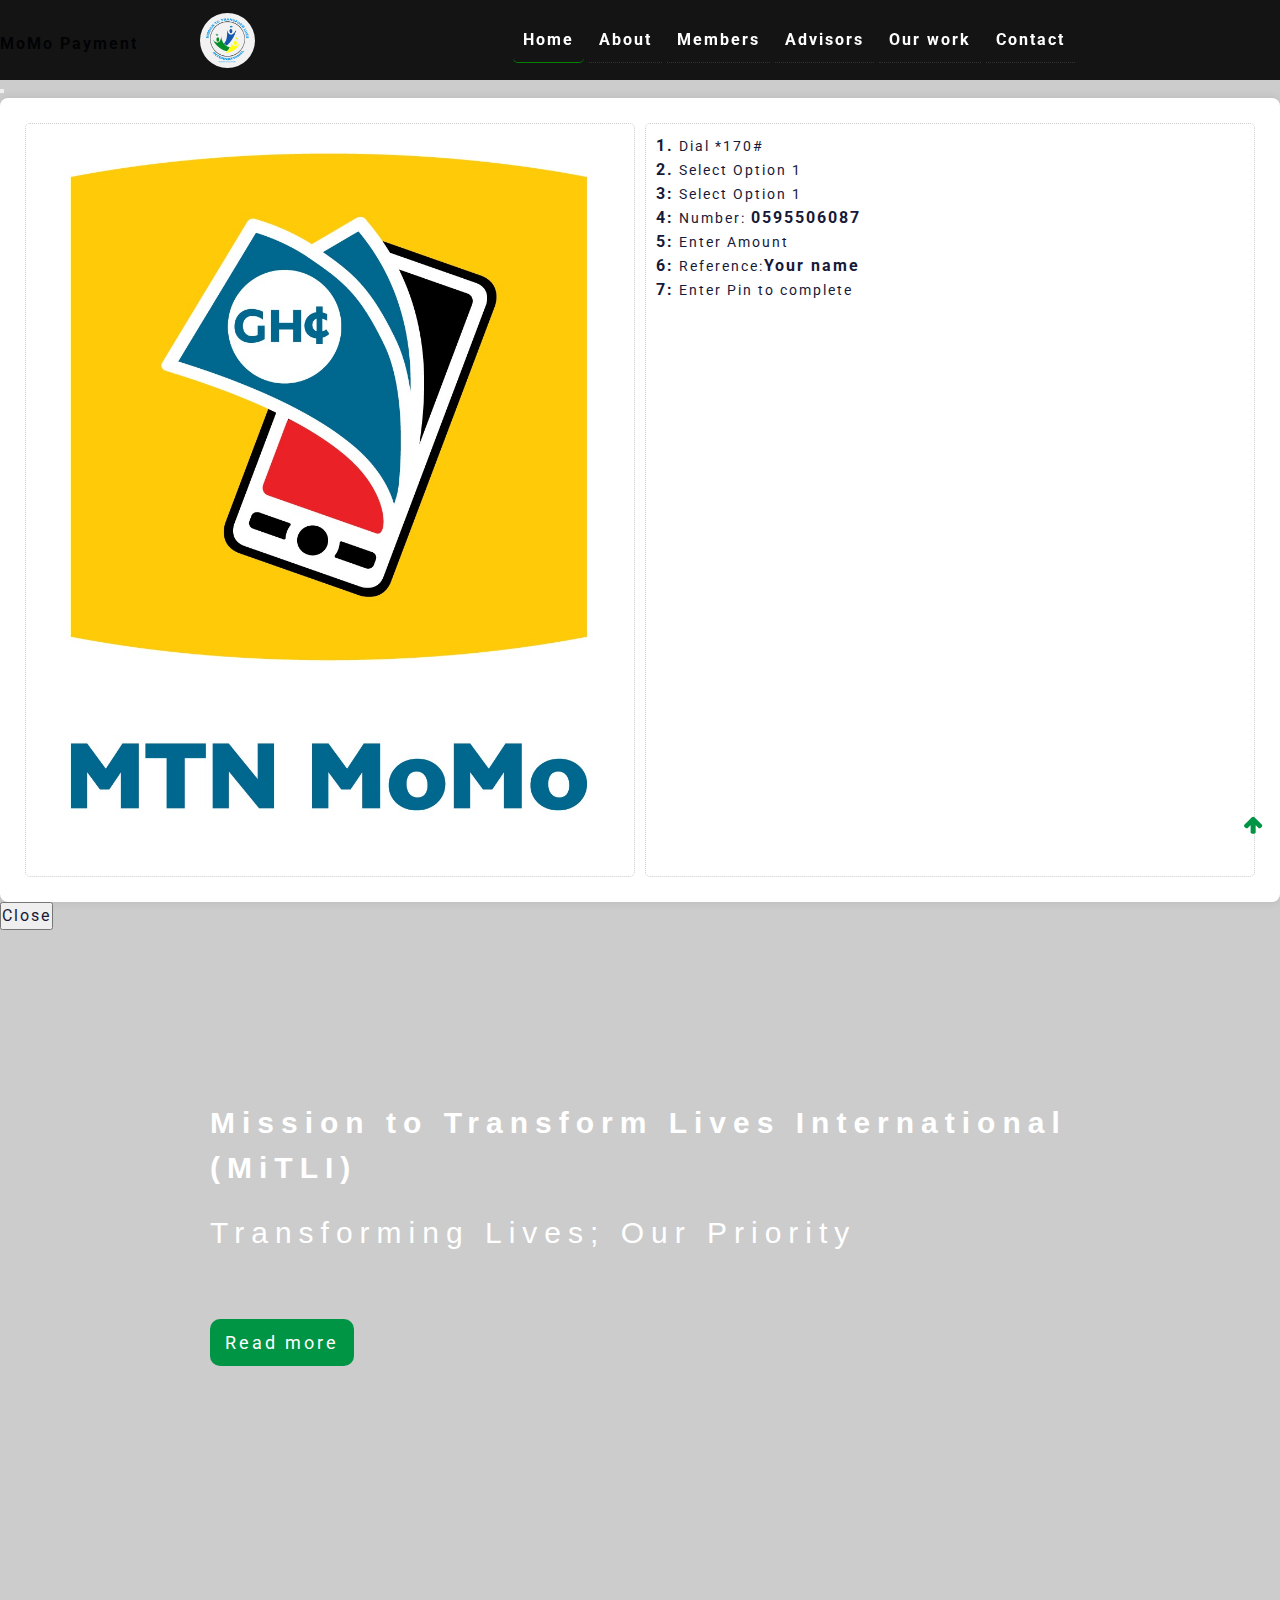
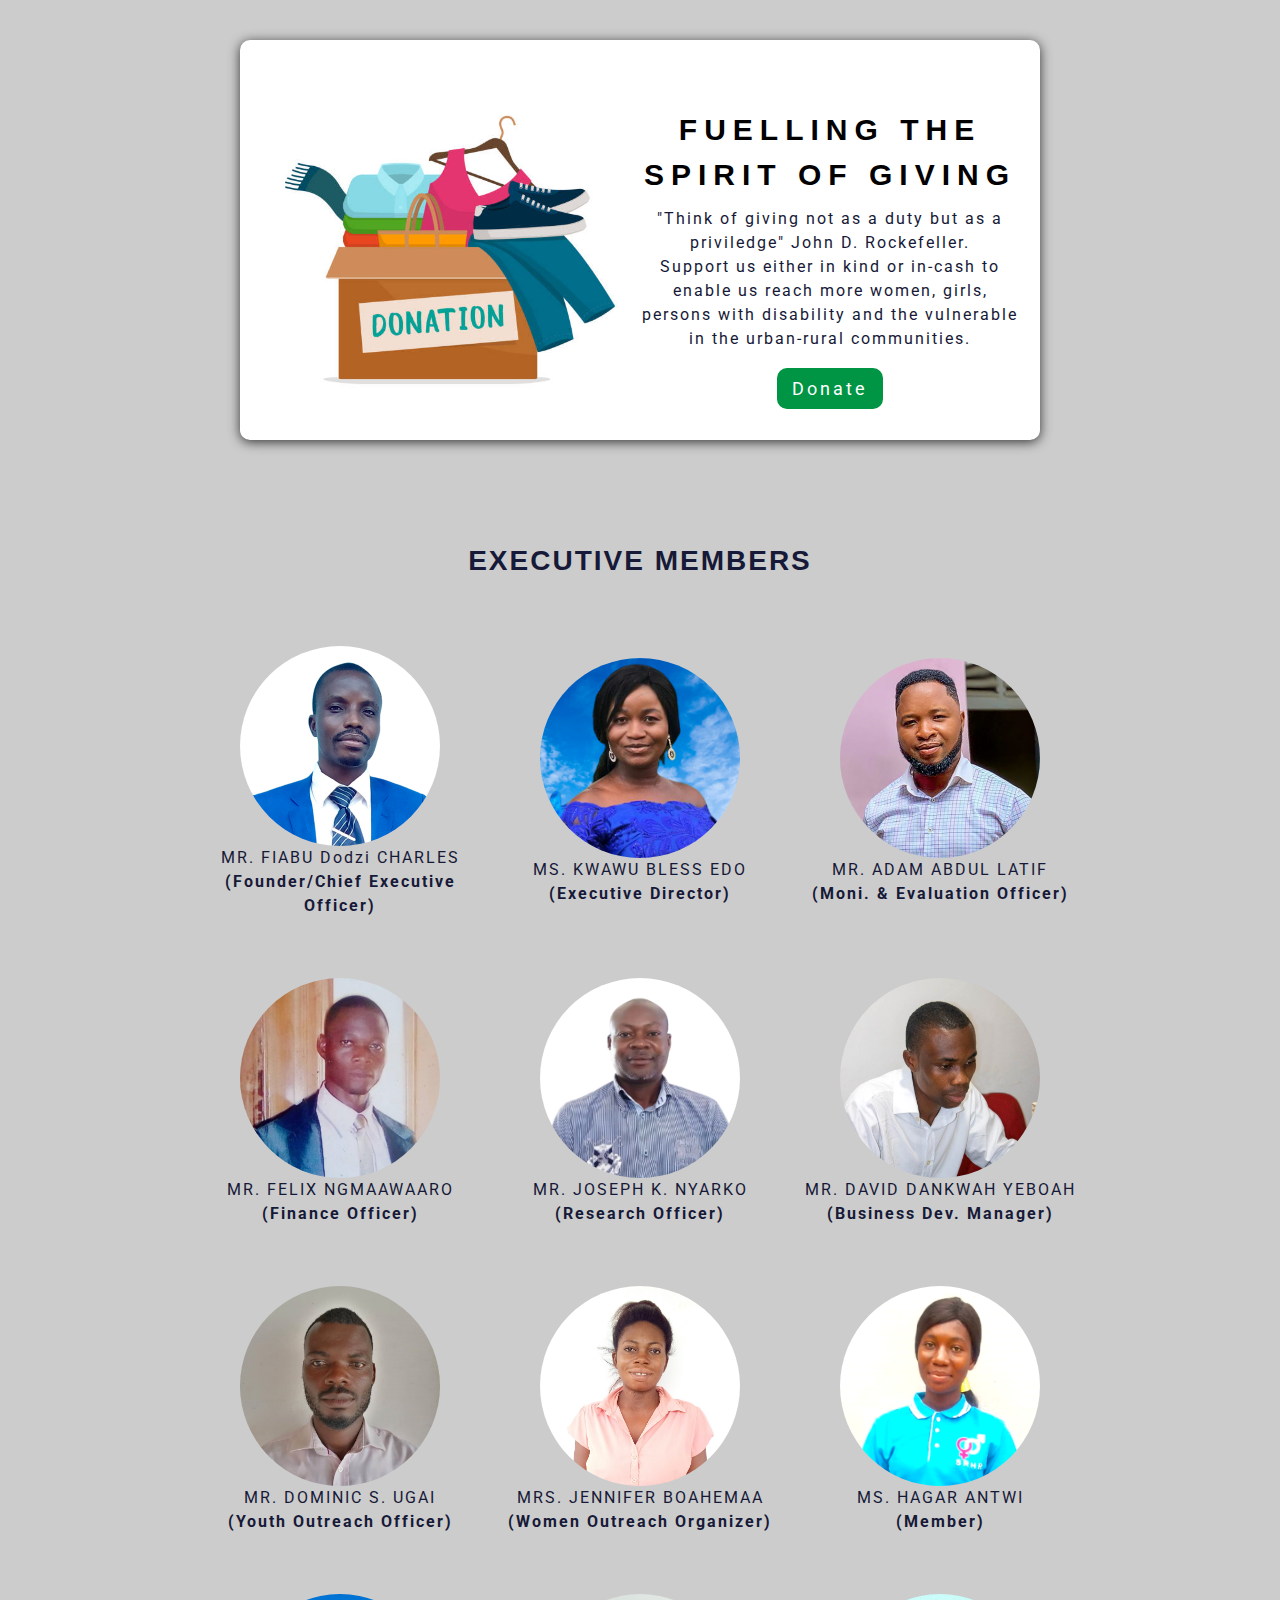
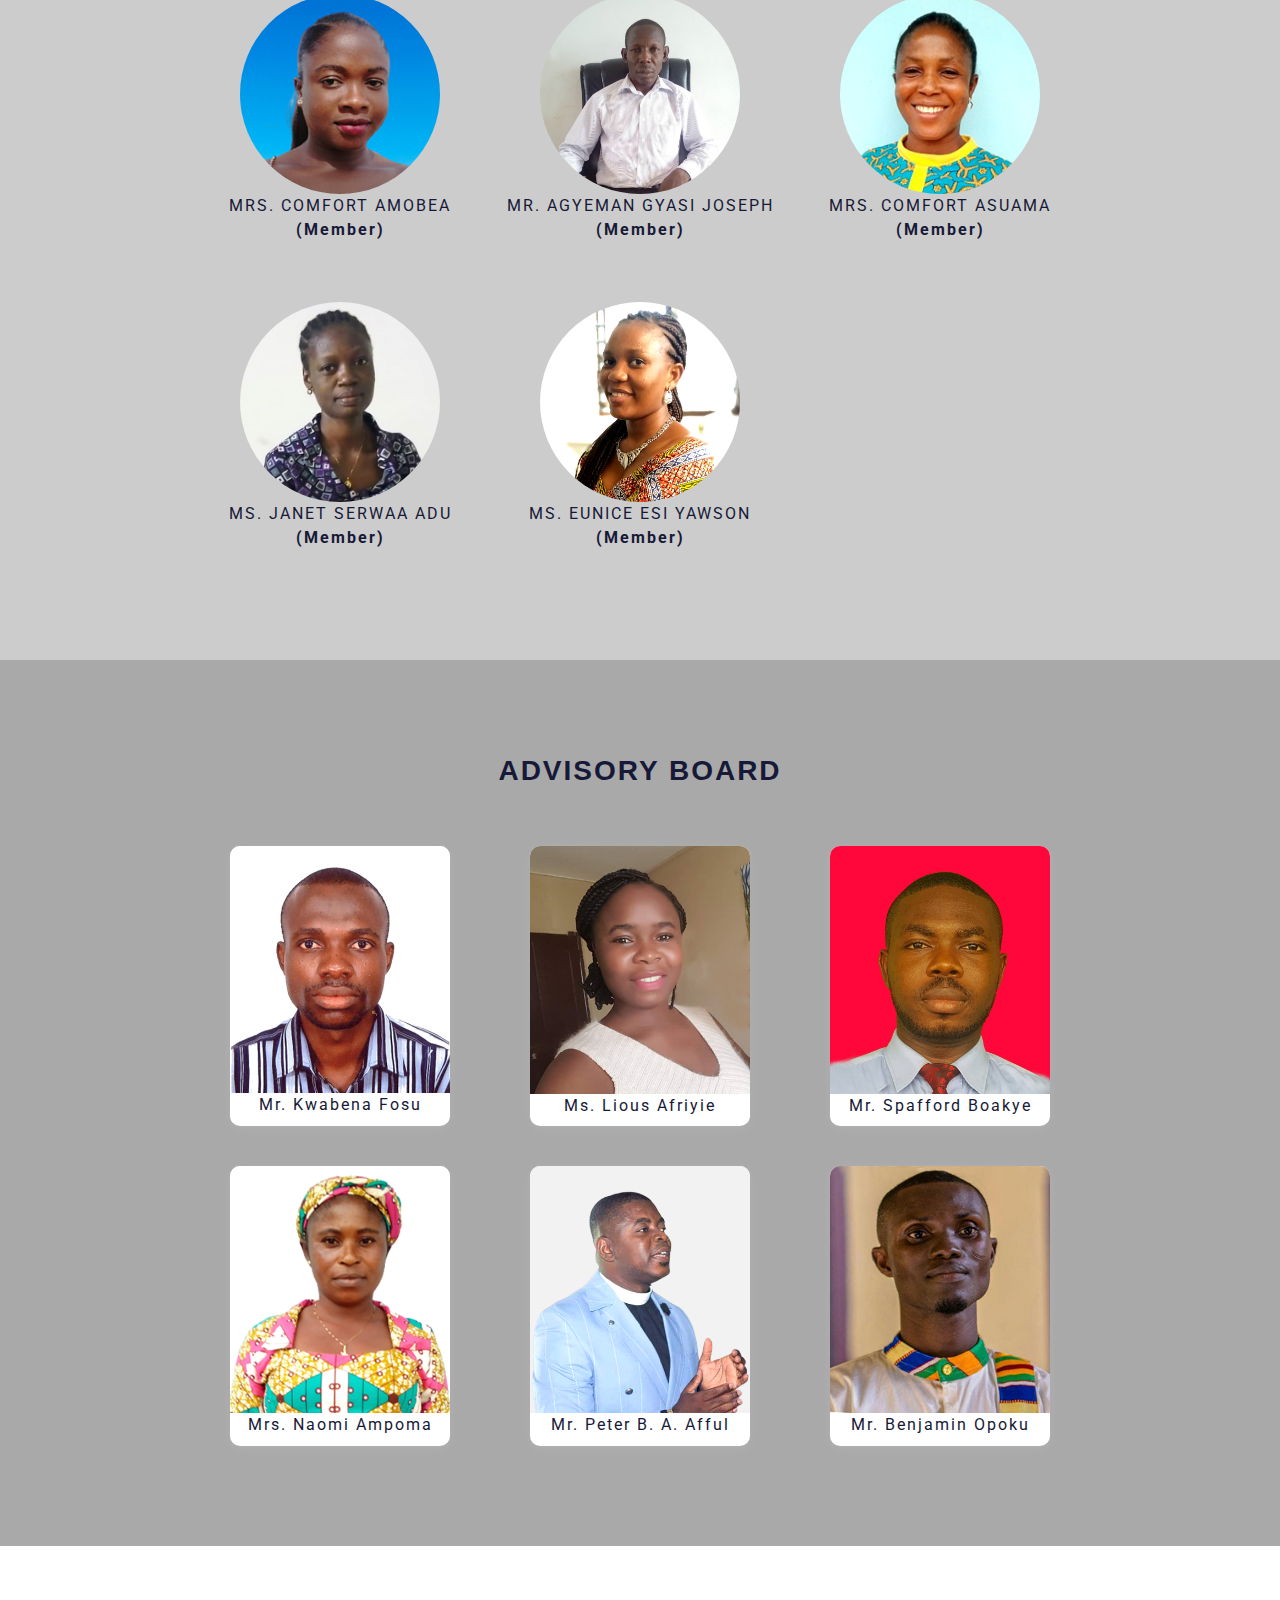
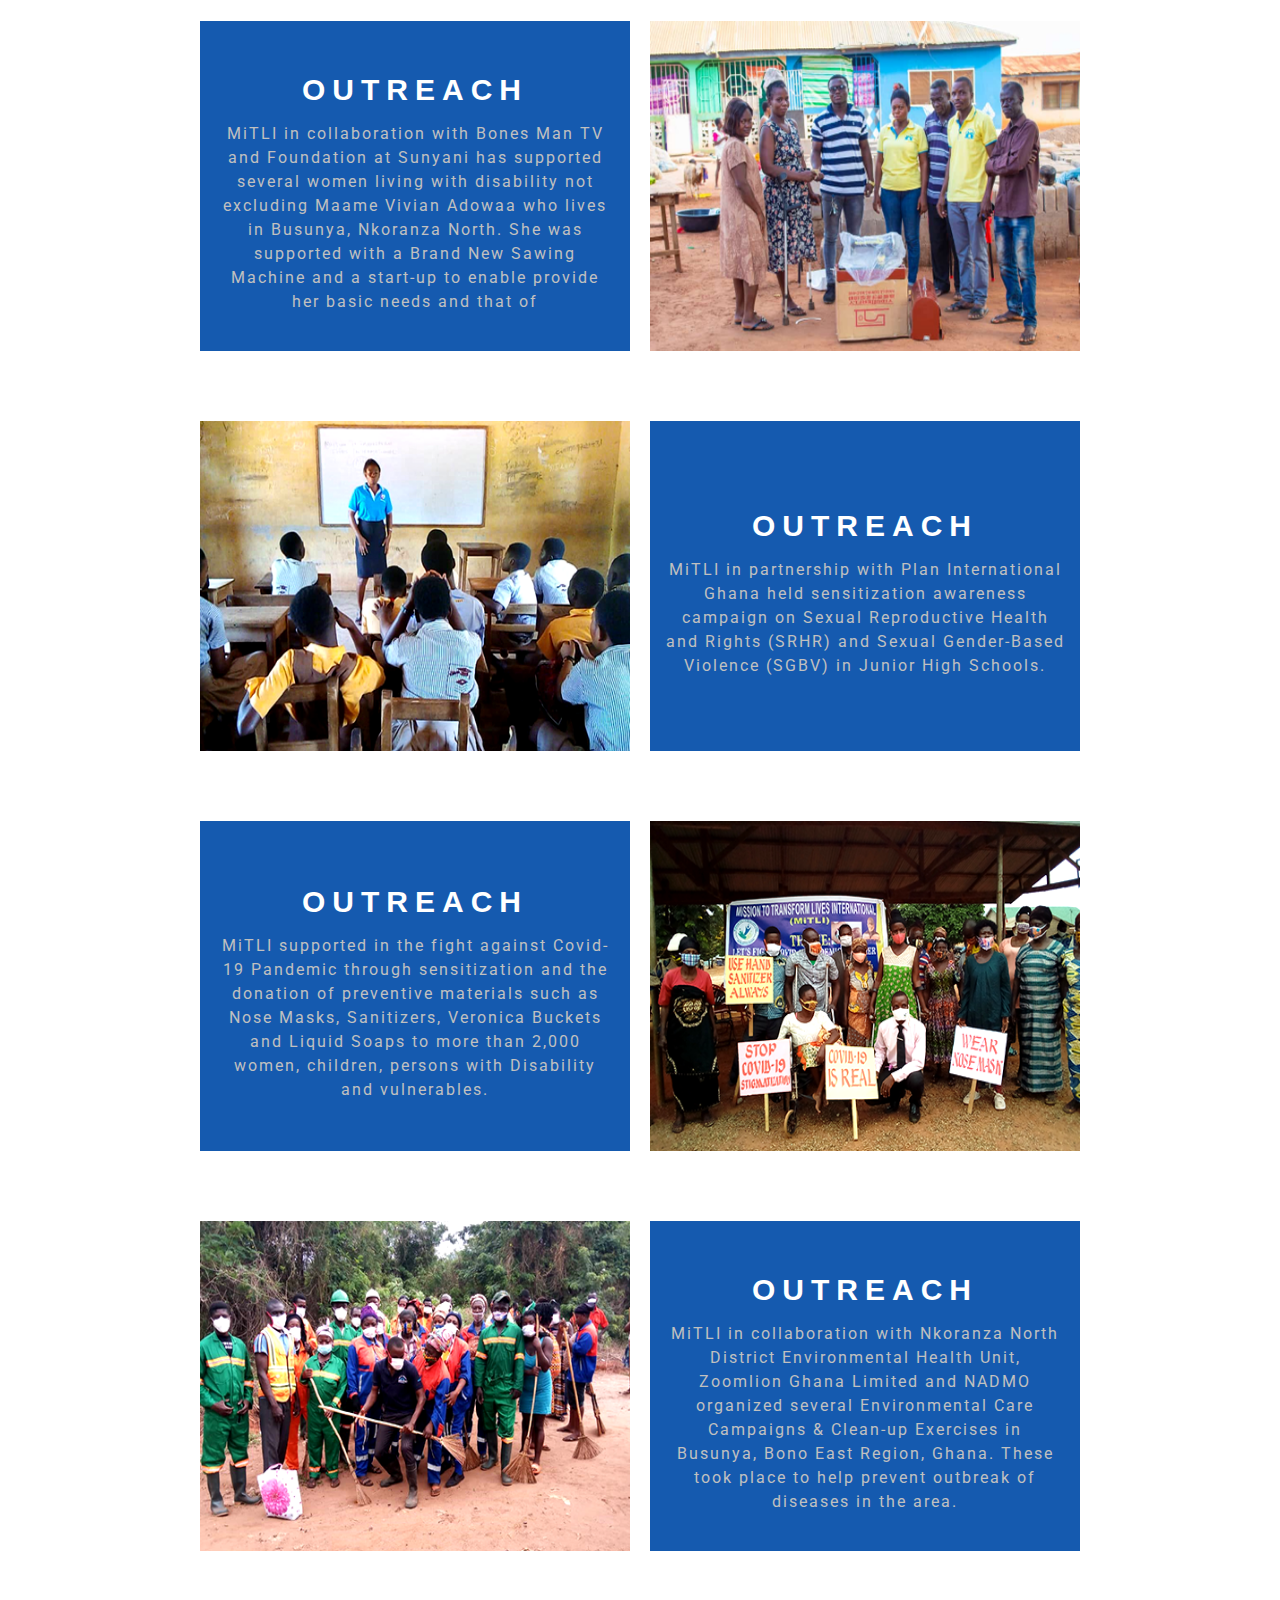
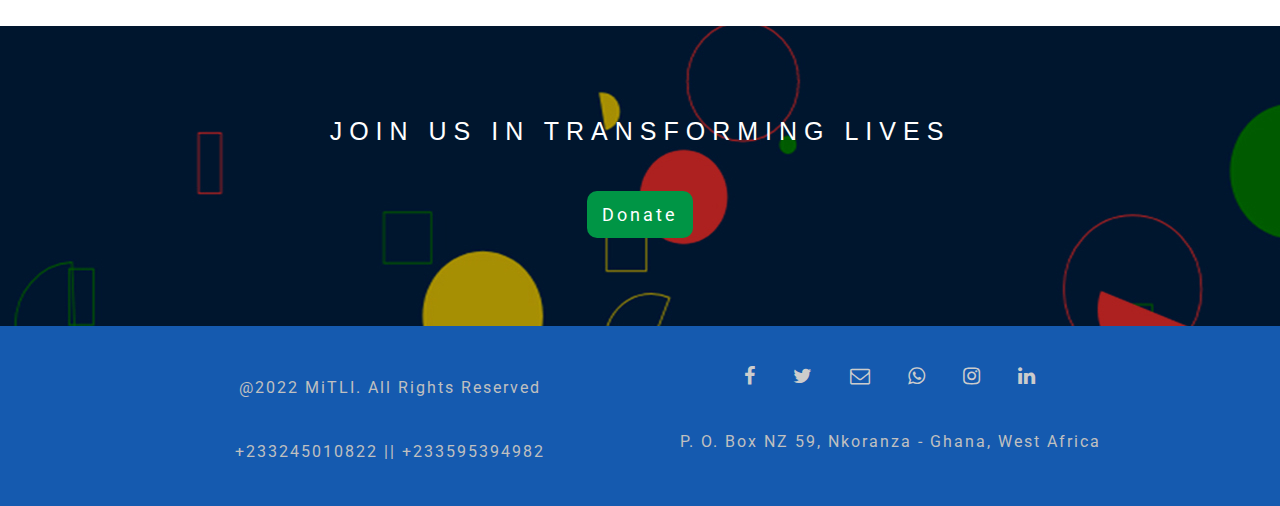
==== commit f371e4a7: "update name" ====
--- a/index.html
+++ b/index.html
@@ -213,7 +213,7 @@
 
 				<span class="exe_member_info">
 					<img src="images/executives/charles.png" alt="MR. FIABU D. CHARLES">
-					<caption>MR. FIABU D. CHARLES<br><strong>(Founder/Chief Executive Officer)</strong></caption>
+					<caption>MR. FIABU Dodzi CHARLES<br><strong>(Founder/Chief Executive Officer)</strong></caption>
 				</span>
 
 				<span class="exe_member_info">
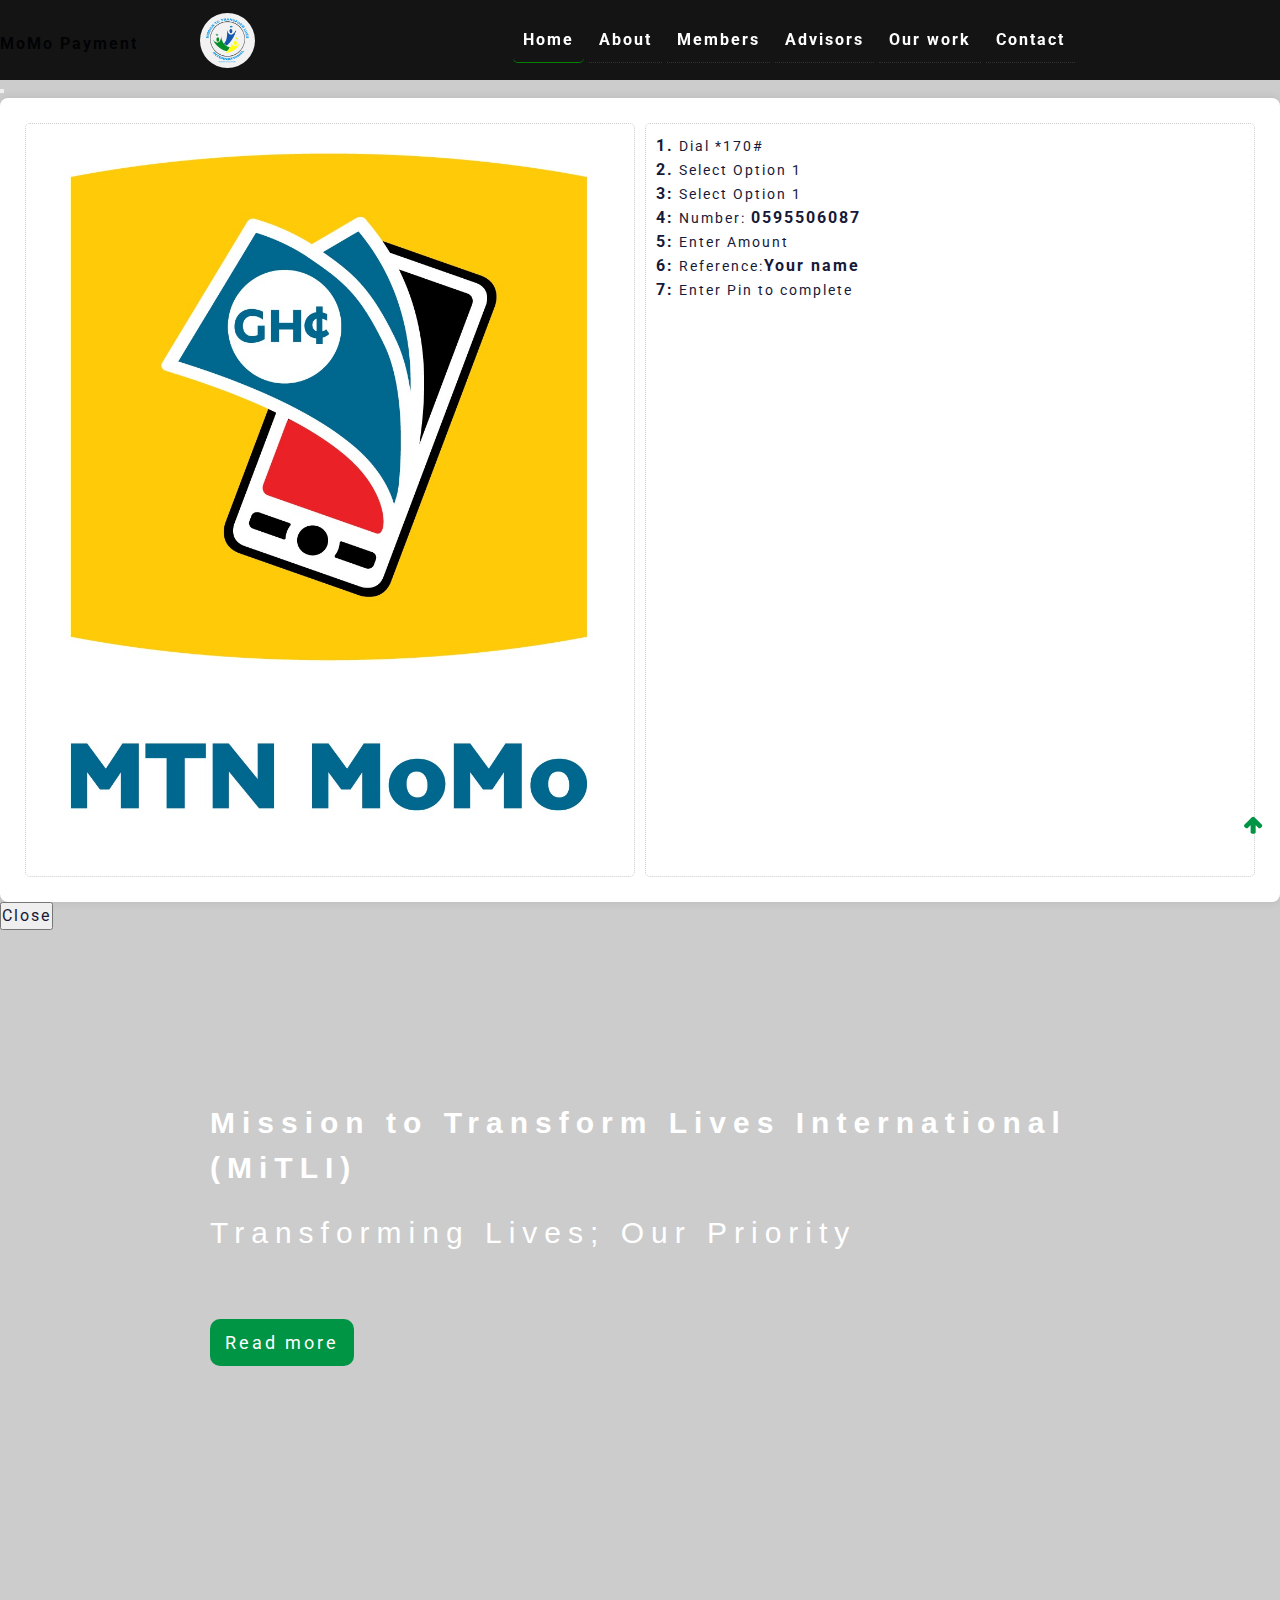
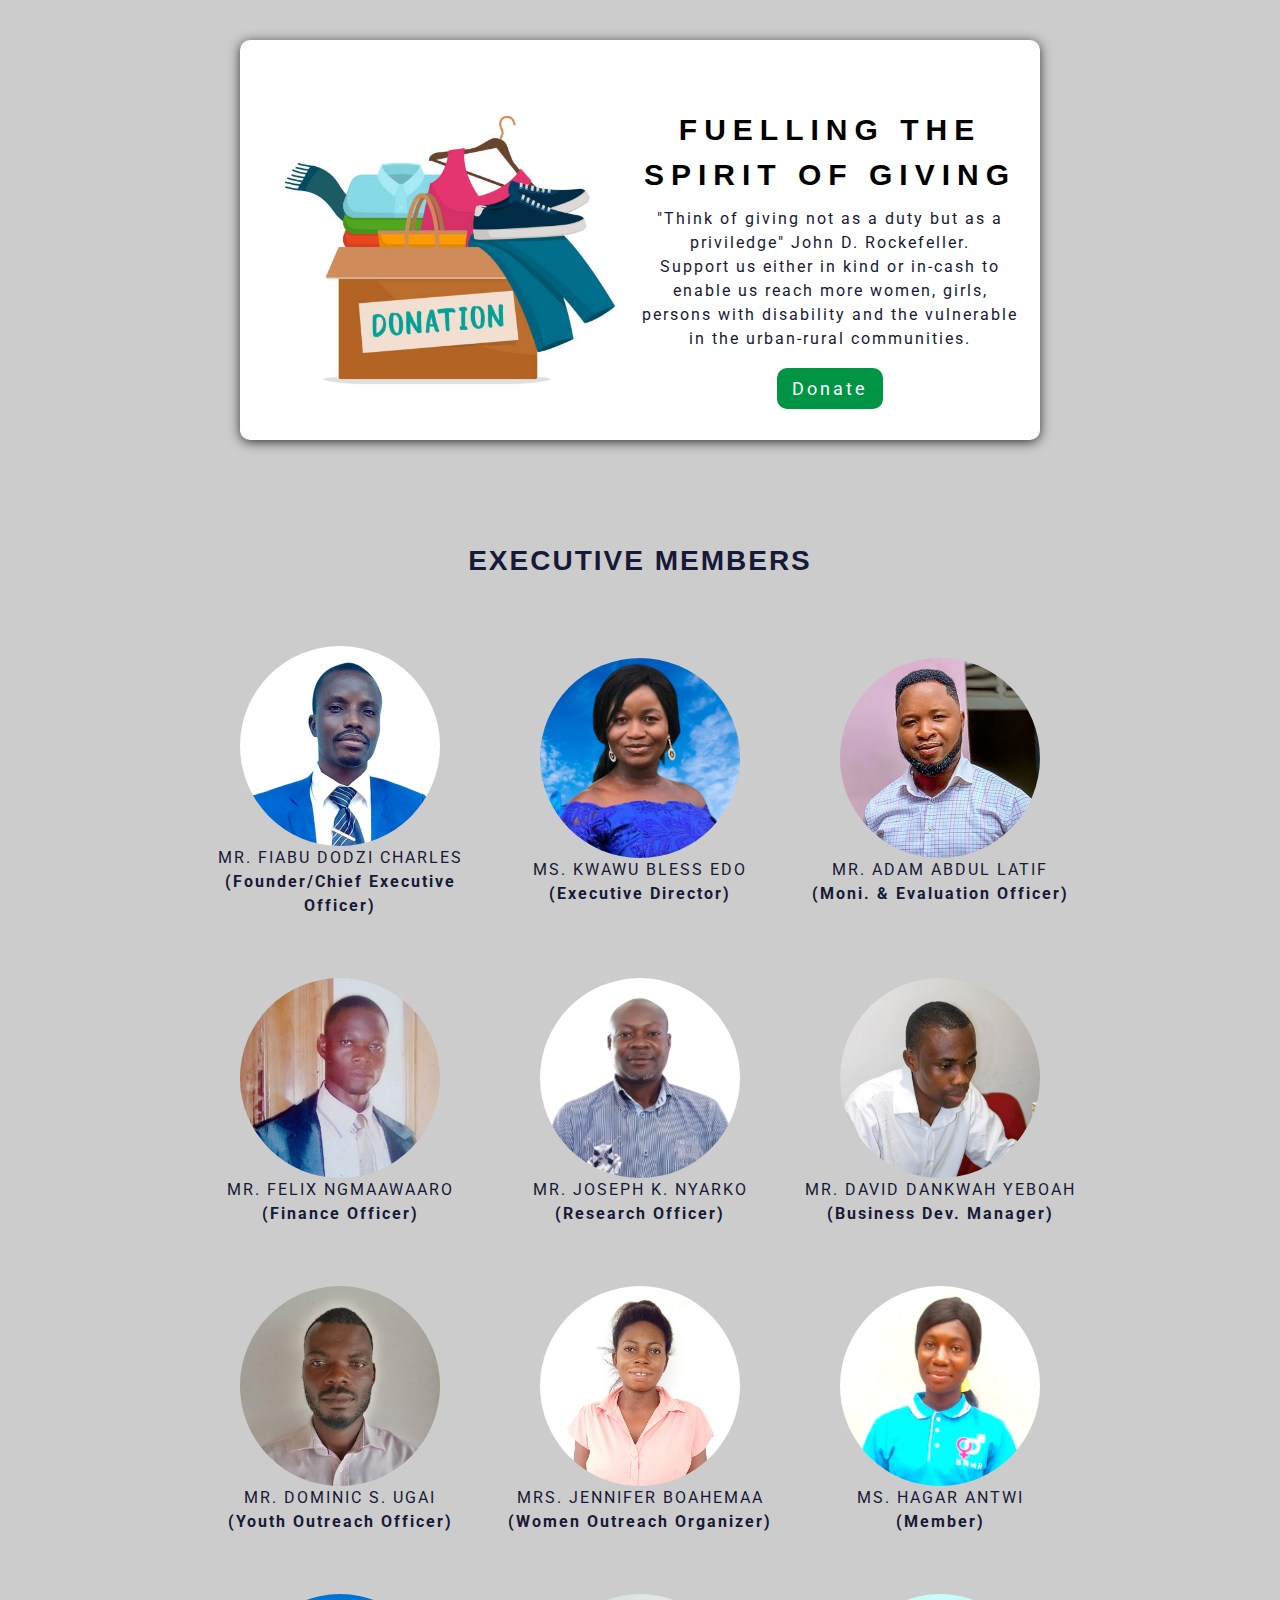
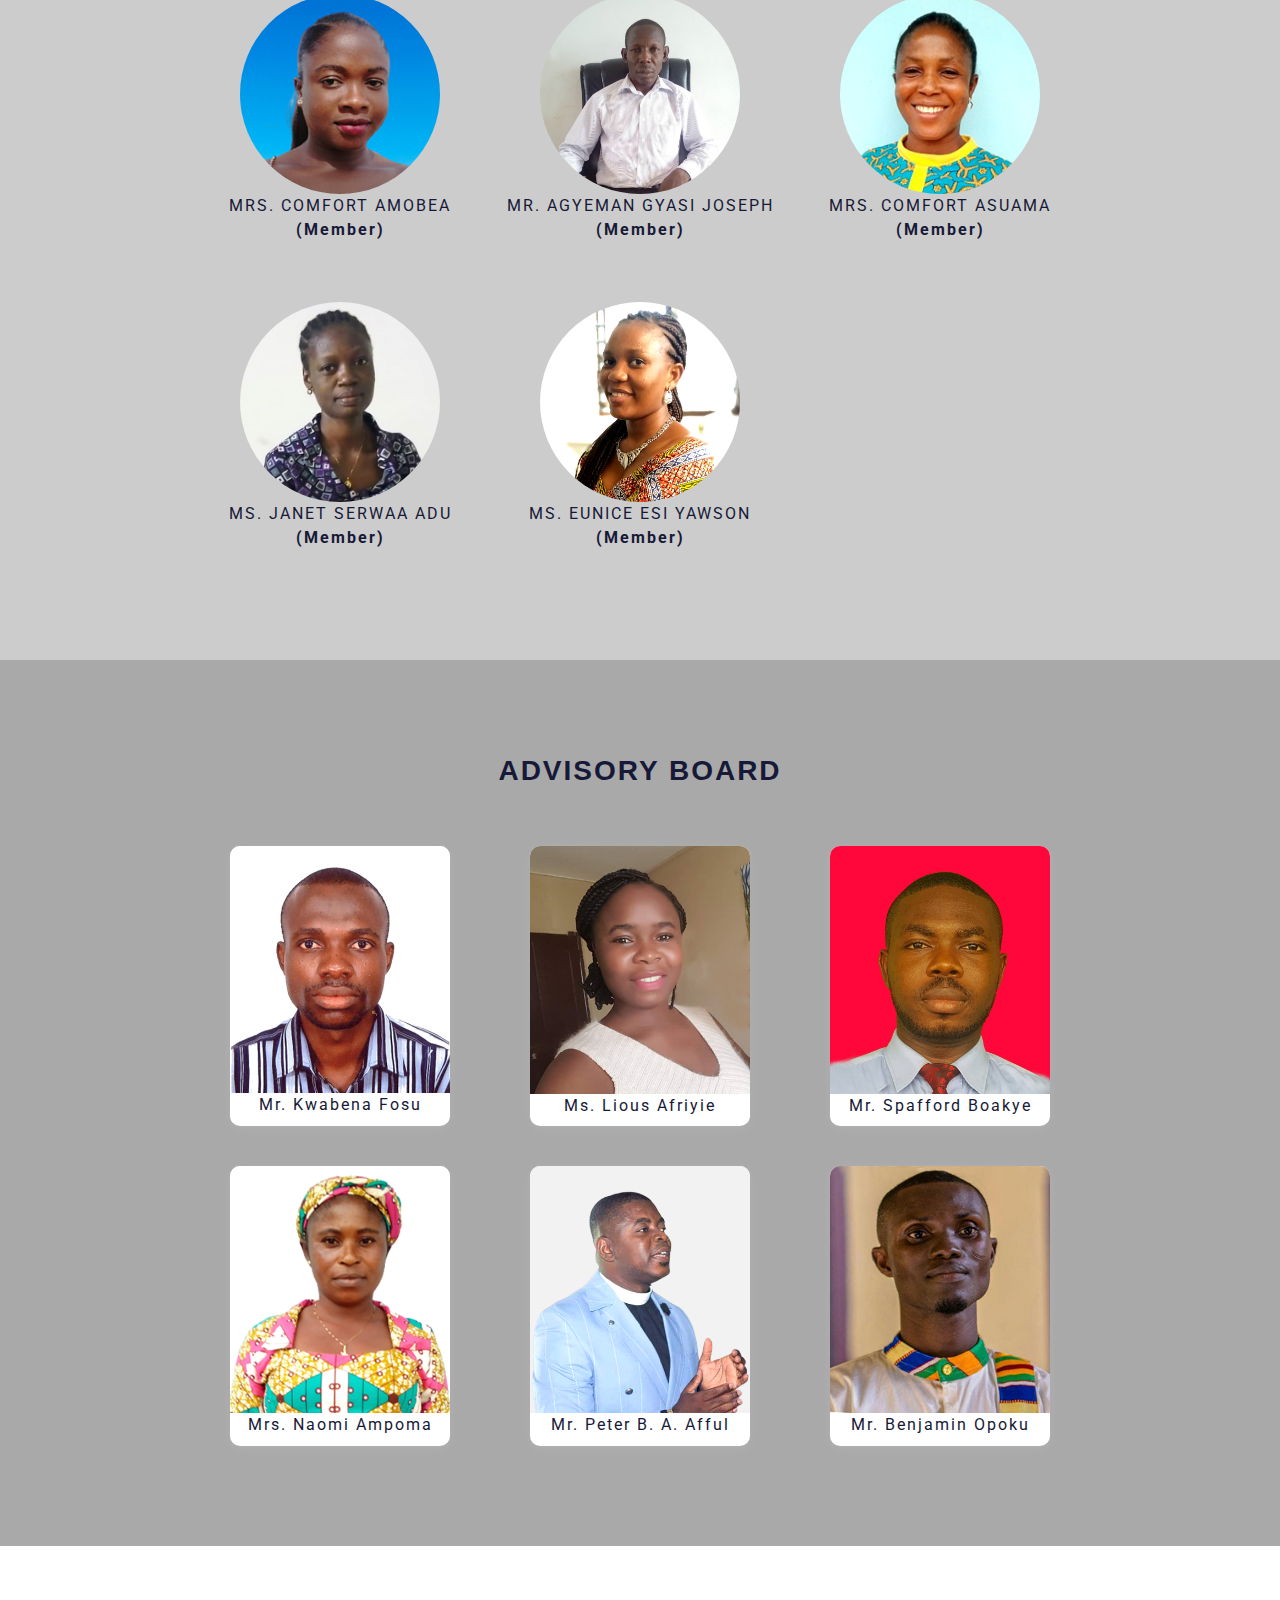
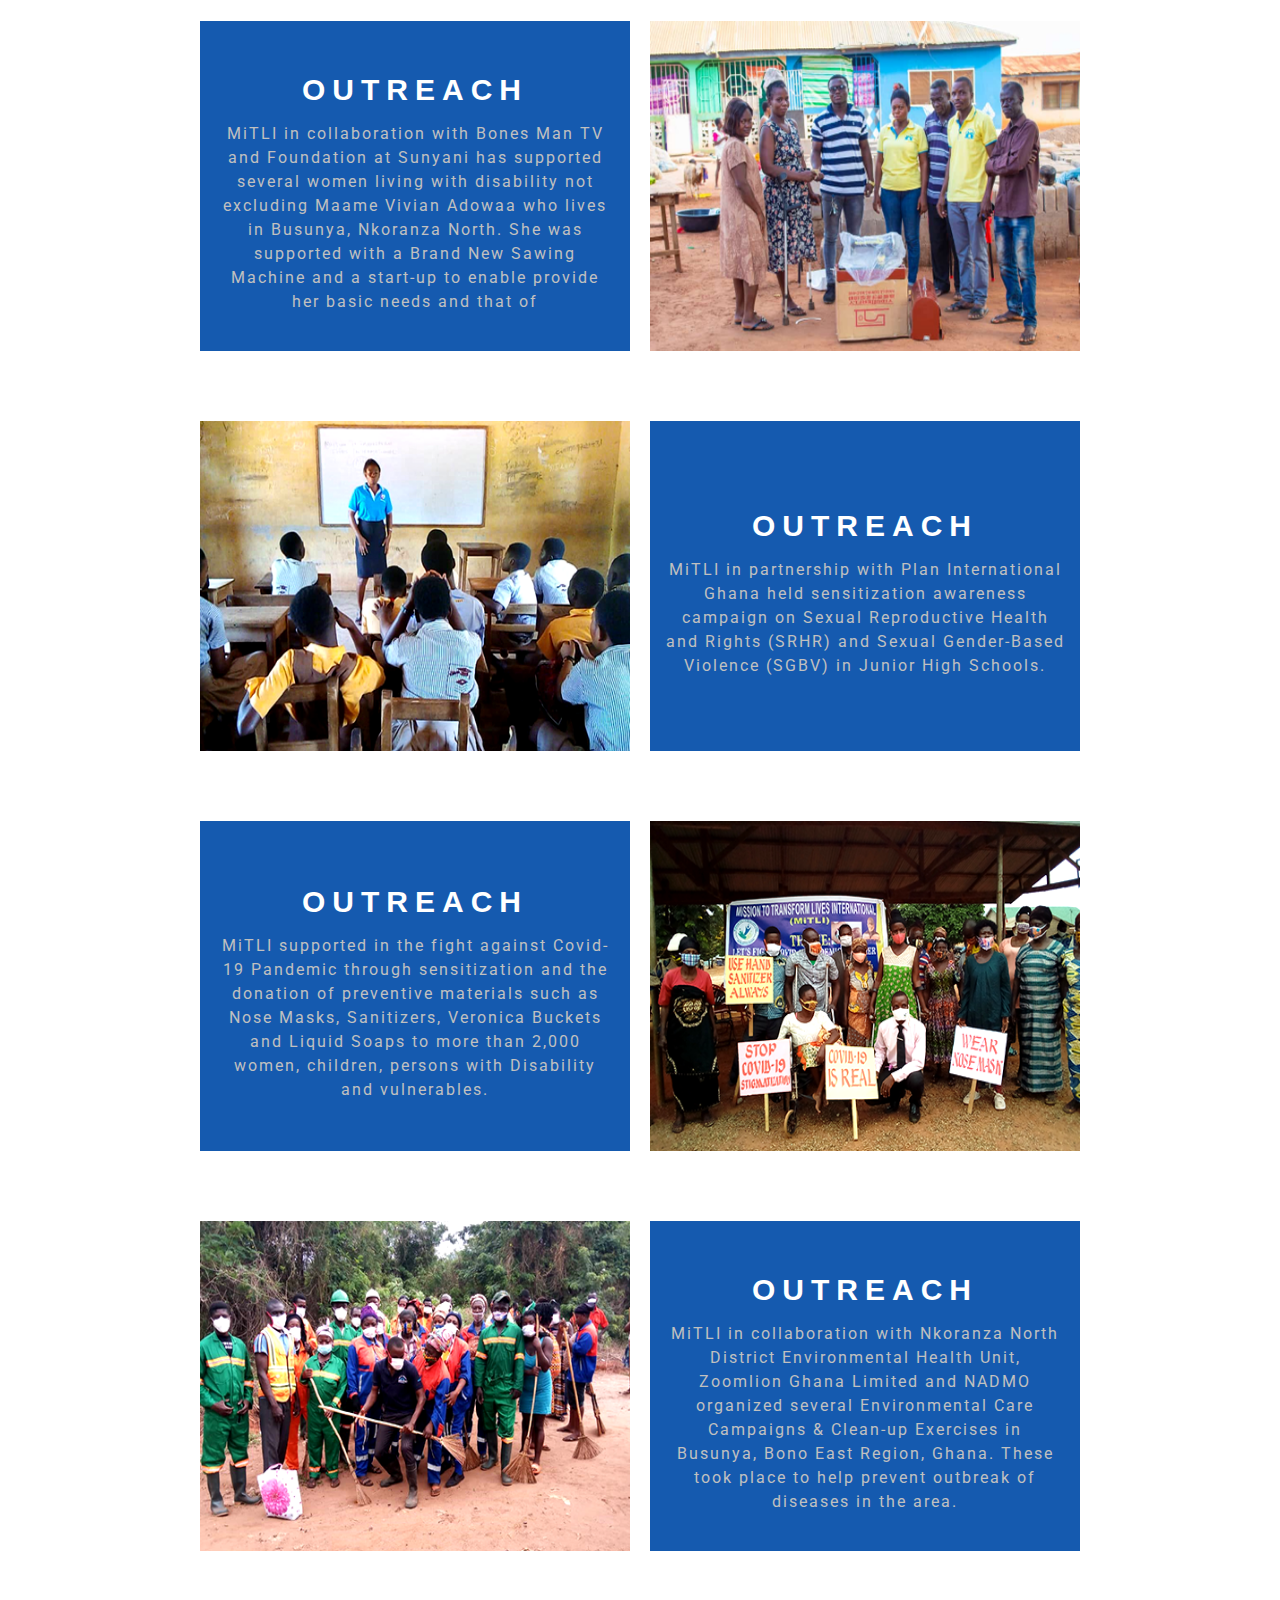
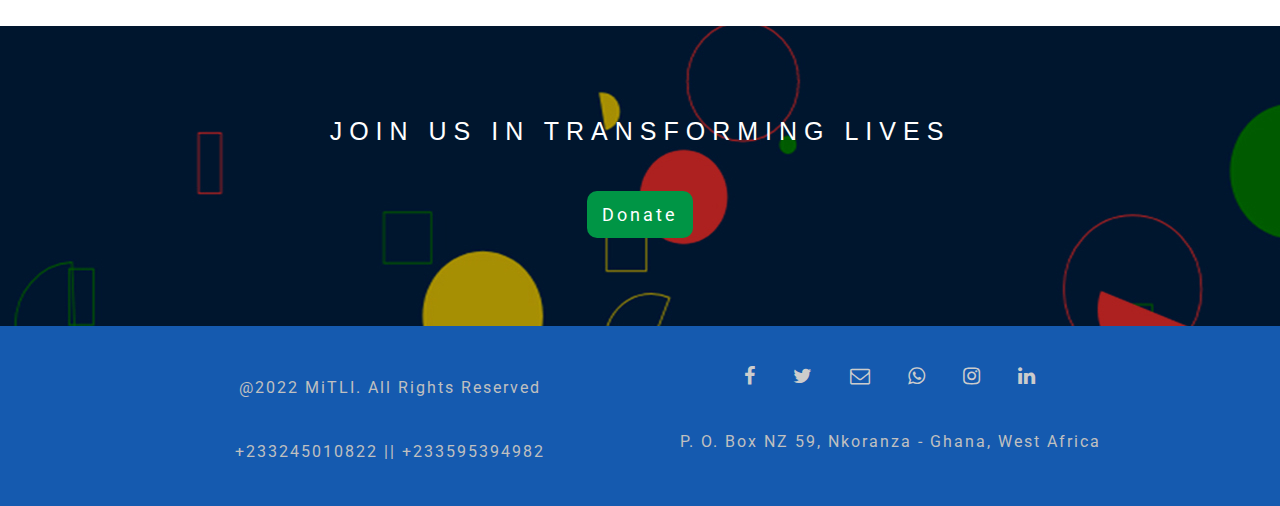
==== commit 38962d95: "update name" ====
--- a/index.html
+++ b/index.html
@@ -213,7 +213,7 @@
 
 				<span class="exe_member_info">
 					<img src="images/executives/charles.png" alt="MR. FIABU D. CHARLES">
-					<caption>MR. FIABU Dodzi CHARLES<br><strong>(Founder/Chief Executive Officer)</strong></caption>
+					<caption>MR. FIABU DODZI CHARLES<br><strong>(Founder/Chief Executive Officer)</strong></caption>
 				</span>
 
 				<span class="exe_member_info">
